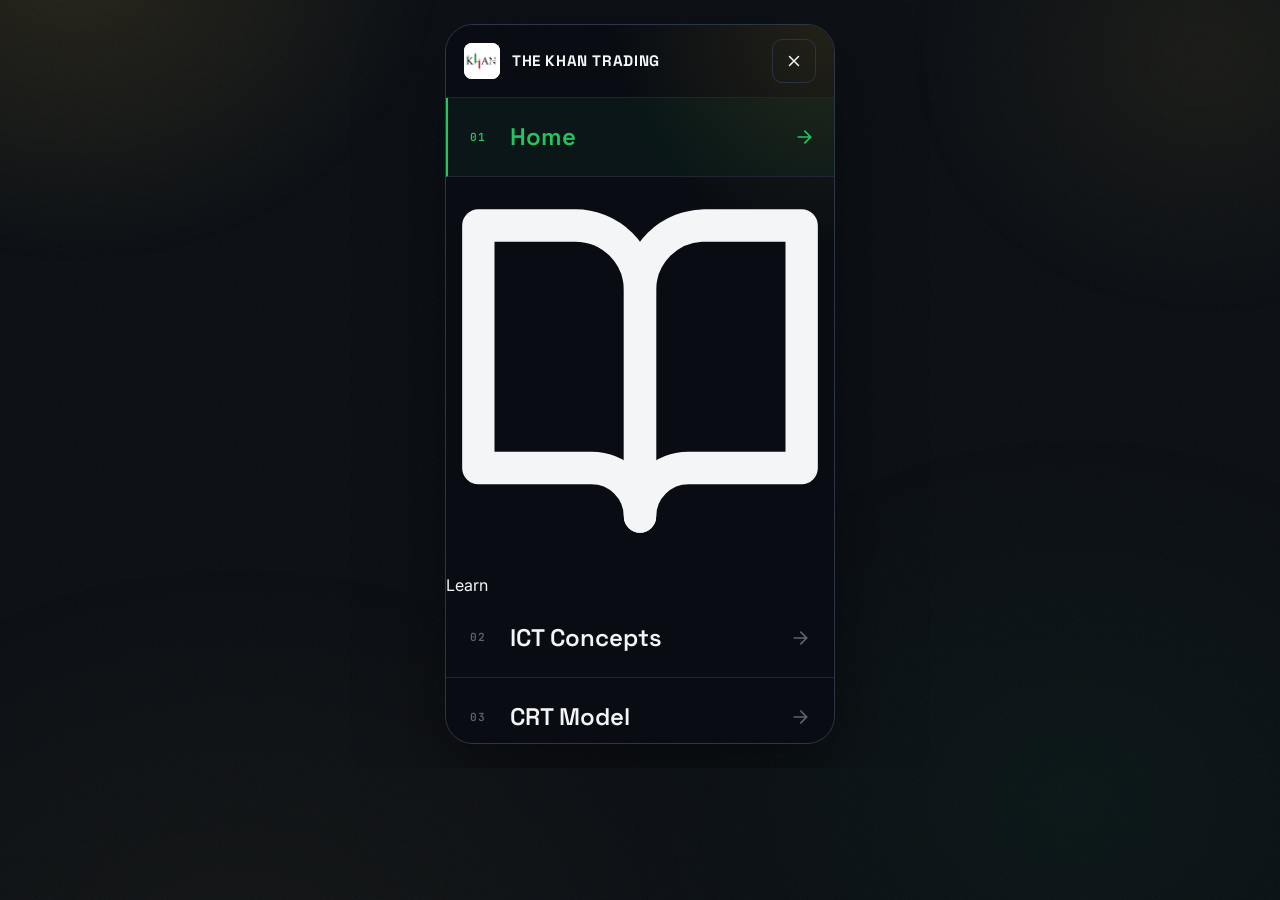
==== _preview-menu.html @ cb3879ce "Site-wide updates: HTML, CSS, JS, assets & new images - Refactored index, about, contact, crt, ict, " ====
<!doctype html>
<html lang="en" data-theme="dark">
<head>
<meta charset="utf-8" />
<meta name="viewport" content="width=device-width, initial-scale=1" />
<title>Menu preview</title>
<link href="https://fonts.googleapis.com/css2?family=Inter:wght@400;500;600&family=JetBrains+Mono:wght@400;500&family=Space+Grotesk:wght@500;600;700&display=swap" rel="stylesheet" />
<link rel="stylesheet" href="css/styles.css" />
<style>
  body { margin:0; }
  /* Force the menu visible without JS for preview, constrained to phone width */
  .preview-frame {
    width: 390px; height: 720px; margin: 24px auto; position: relative;
    border: 1px solid var(--line-strong); border-radius: 28px; overflow: hidden;
    box-shadow: 0 30px 80px rgba(0,0,0,.5);
  }
  .preview-frame .mobile-menu {
    position: absolute; opacity: 1 !important; visibility: visible !important; pointer-events: auto !important;
  }
</style>
</head>
<body>
<div class="preview-frame">
  <div class="mobile-menu open" id="mobile-menu" role="dialog" aria-modal="true">
    <div class="mobile-menu-head">
      <a class="brand" href="#" aria-label="The Khan Trading home">
        <span class="brand-mark"><img src="assets/img/logo.jpg" alt="logo" /></span>
        <span>The Khan Trading</span>
      </a>
      <button class="mobile-menu-close" aria-label="Close menu">
        <svg viewBox="0 0 24 24" fill="none" stroke="currentColor" stroke-width="2" stroke-linecap="round"><path d="M6 6l12 12M18 6l-12 12" /></svg>
      </button>
    </div>
    <nav class="mobile-menu-nav">
      <a href="#" class="active">
        <span class="nav-num">01</span>
        <span class="nav-label">Home</span>
        <svg class="nav-arrow" viewBox="0 0 24 24" fill="none" stroke="currentColor" stroke-width="2" stroke-linecap="round"><path d="M5 12h14M13 5l7 7-7 7" /></svg>
      </a>
      <div class="mobile-learn-section">
        <div class="mobile-learn-label">
          <svg viewBox="0 0 24 24" fill="none" stroke="currentColor" stroke-width="2" stroke-linecap="round" stroke-linejoin="round"><path d="M2 3h6a4 4 0 0 1 4 4v14a3 3 0 0 0-3-3H2z"/><path d="M22 3h-6a4 4 0 0 0-4 4v14a3 3 0 0 1 3-3h7z"/></svg>
          <span>Learn</span>
        </div>
        <a href="#" class="mobile-learn-card">
          <span class="mlc-num">02</span>
          <span class="mlc-icon"><svg viewBox="0 0 24 24" fill="none" stroke="currentColor" stroke-width="2" stroke-linecap="round" stroke-linejoin="round"><polyline points="22 12 18 12 15 21 9 3 6 12 2 12"/></svg></span>
          <span class="mlc-text"><span class="mlc-title">ICT Concepts</span><span class="mlc-sub">Inner Circle Trader</span></span>
          <svg class="nav-arrow" viewBox="0 0 24 24" fill="none" stroke="currentColor" stroke-width="2" stroke-linecap="round"><path d="M5 12h14M13 5l7 7-7 7"/></svg>
        </a>
        <a href="#" class="mobile-learn-card">
          <span class="mlc-num">03</span>
          <span class="mlc-icon"><svg viewBox="0 0 24 24" fill="none" stroke="currentColor" stroke-width="2" stroke-linecap="round" stroke-linejoin="round"><rect x="3" y="3" width="18" height="18" rx="2"/><path d="M3 9h18M3 15h18M9 3v18"/></svg></span>
          <span class="mlc-text"><span class="mlc-title">CRT Model</span><span class="mlc-sub">Consequent Range Theory</span></span>
          <svg class="nav-arrow" viewBox="0 0 24 24" fill="none" stroke="currentColor" stroke-width="2" stroke-linecap="round"><path d="M5 12h14M13 5l7 7-7 7"/></svg>
        </a>
      </div>
      <a href="#"><span class="nav-num">04</span><span class="nav-label">About</span><svg class="nav-arrow" viewBox="0 0 24 24" fill="none" stroke="currentColor" stroke-width="2" stroke-linecap="round"><path d="M5 12h14M13 5l7 7-7 7" /></svg></a>
      <a href="#"><span class="nav-num">05</span><span class="nav-label">Pricing</span><svg class="nav-arrow" viewBox="0 0 24 24" fill="none" stroke="currentColor" stroke-width="2" stroke-linecap="round"><path d="M5 12h14M13 5l7 7-7 7" /></svg></a>
      <a href="#"><span class="nav-num">06</span><span class="nav-label">Contact</span><svg class="nav-arrow" viewBox="0 0 24 24" fill="none" stroke="currentColor" stroke-width="2" stroke-linecap="round"><path d="M5 12h14M13 5l7 7-7 7" /></svg></a>
    </nav>
  </div>
</div>
</body>
</html>
---- css/styles.css ----
/* ============================================================
   The Khan Trading — design tokens + components
   ============================================================ */

:root {
  --bg-base: #0A0E14;
  --bg-elev: #11161F;
  --bg-elev-2: #161D29;
  --ink: #F4F5F7;
  --ink-mute: #8A93A6;
  --ink-dim: #5B6473;
  --bull: #22C55E;
  --bull-soft: rgba(34, 197, 94, 0.12);
  --bear: #EF4444;
  --bear-soft: rgba(239, 68, 68, 0.12);
  --gold: #D4AF37;
  --gold-soft: rgba(212, 175, 55, 0.12);
  --line: #1E2632;
  --line-strong: #2A3445;

  /* RGB triplet for translucent chrome (nav, overlays, badges) so it flips with theme */
  --scrim: 10, 14, 20;

  --font-display: 'Space Grotesk', system-ui, -apple-system, sans-serif;
  --font-body: 'Inter', system-ui, -apple-system, sans-serif;
  --font-mono: 'JetBrains Mono', 'Courier New', monospace;

  --container: 1440px;
  --radius: 14px;
  --radius-lg: 22px;

  --ease-out: cubic-bezier(0.16, 1, 0.3, 1);
}

@media (min-width: 1920px) {
  :root {
    --container: 1600px;
  }
}

@media (min-width: 2560px) {
  :root {
    --container: 1800px;
  }
}

@media (min-width: 3840px) {
  :root {
    --container: 2400px;
  }
}

/* ---- Light theme ----
   JS resolves the user's preference (dark / light / system) to a concrete
   value and sets data-theme on <html>. Only the color tokens change; layout,
   accent hues (gold/bull/bear) and motion stay identical. */
:root[data-theme="light"] {
  --bg-base: #F6F7F9;
  --bg-elev: #FFFFFF;
  --bg-elev-2: #EEF1F5;
  --ink: #161B22;
  --ink-mute: #56606E;
  --ink-dim: #8B95A4;
  --bull-soft: rgba(34, 197, 94, 0.14);
  --bear-soft: rgba(239, 68, 68, 0.14);
  --gold-soft: rgba(212, 175, 55, 0.16);
  --line: #E3E7ED;
  --line-strong: #CFD5DE;
  --scrim: 255, 255, 255;
}

/* Mesh + film-grain backdrop is tuned for dark — calm it down on light. */
:root[data-theme="light"] body::before {
  opacity: 0.6;
}

:root[data-theme="light"] body::after {
  opacity: 0.025;
}

* {
  box-sizing: border-box;
}

html {
  scroll-behavior: smooth;
  overflow-x: hidden;
  /* Prevent accidental pull-to-refresh on mobile (UX: overscroll) */
  overscroll-behavior-y: none;
}

/* Remove 300ms tap delay on all interactive elements (UX: tap-delay) */
a,
button,
[role="button"],
[role="radio"],
label,
select,
input,
textarea {
  touch-action: manipulation;
}

body {
  margin: 0;
  background: var(--bg-base);
  color: var(--ink);
  font-family: var(--font-body);
  font-size: 16px;
  line-height: 1.6;
  -webkit-font-smoothing: antialiased;
  -moz-osx-font-smoothing: grayscale;
  overflow-x: hidden;
}

/* Ambient mesh-gradient backdrop — deep charcoal + slow-drifting gold glow.
   Fixed + pointer-events:none so it never intercepts input; sits behind
   main/header/footer (z-index:1). Animated via transform only (GPU-cheap). */
body::before {
  content: '';
  position: fixed;
  inset: -15%;
  pointer-events: none;
  z-index: 0;
  background:
    radial-gradient(36% 42% at 16% 8%, rgba(212, 175, 55, 0.14), transparent 62%),
    radial-gradient(30% 38% at 84% 16%, rgba(212, 175, 55, 0.08), transparent 60%),
    radial-gradient(44% 52% at 76% 80%, rgba(34, 197, 94, 0.045), transparent 62%),
    radial-gradient(50% 58% at 26% 96%, rgba(212, 175, 55, 0.05), transparent 64%);
  will-change: transform;
  animation: meshDrift 34s ease-in-out infinite alternate;
}

/* Fine film-grain — adds tooth and kills gradient banding. Static, cheap. */
body::after {
  content: '';
  position: fixed;
  inset: 0;
  pointer-events: none;
  z-index: 0;
  opacity: 0.045;
  background-image: url("data:image/svg+xml,%3Csvg xmlns='http://www.w3.org/2000/svg' width='160' height='160'%3E%3Cfilter id='n'%3E%3CfeTurbulence type='fractalNoise' baseFrequency='0.8' numOctaves='2' stitchTiles='stitch'/%3E%3C/filter%3E%3Crect width='100%25' height='100%25' filter='url(%23n)'/%3E%3C/svg%3E");
}

@keyframes meshDrift {
  0% {
    transform: translate3d(0, 0, 0) scale(1);
  }

  50% {
    transform: translate3d(2%, -2.4%, 0) scale(1.07);
  }

  100% {
    transform: translate3d(-2.4%, 1.8%, 0) scale(1.03);
  }
}

main,
header,
footer {
  position: relative;
  z-index: 1;
}

/* Typography */
h1,
h2,
h3,
h4 {
  font-family: var(--font-display);
  font-weight: 700;
  line-height: 1.08;
  letter-spacing: -0.02em;
  color: var(--ink);
  margin: 0;
  text-wrap: balance;
}

h1 {
  font-size: clamp(2.6rem, 6vw, 5.2rem);
}

h2 {
  font-size: clamp(2.1rem, 4.5vw, 3.6rem);
  letter-spacing: -0.015em;
}

h3 {
  font-size: clamp(1.3rem, 2.5vw, 1.8rem);
}

h4 {
  font-size: clamp(1.05rem, 1.5vw, 1.25rem);
}

p {
  margin: 0 0 1rem;
  color: var(--ink-mute);
}

p.lead {
  font-size: 1.2rem;
  color: var(--ink);
}

a {
  color: inherit;
  text-decoration: none;
}

/* Keyboard focus ring — visible for keyboard users, suppressed for mouse/touch */
:focus-visible {
  outline: 2px solid var(--gold);
  outline-offset: 3px;
  border-radius: 6px;
}

/* Branded text selection */
::selection {
  background: rgba(212, 175, 55, 0.30);
  color: #fff;
}

/* Scrollbar — uses tokens so it flips with theme (UX: dark-mode-pairing) */
::-webkit-scrollbar {
  width: 11px;
  height: 11px;
}

::-webkit-scrollbar-track {
  background: var(--bg-base);
}

::-webkit-scrollbar-thumb {
  background: var(--line-strong);
  border-radius: 999px;
  border: 3px solid var(--bg-base);
}

::-webkit-scrollbar-thumb:hover {
  background: var(--gold);
}

/* scrollbar-color for Firefox */
* {
  scrollbar-color: var(--line-strong) var(--bg-base);
  scrollbar-width: thin;
}

.mono {
  font-family: var(--font-mono);
  letter-spacing: 0.02em;
  font-variant-numeric: tabular-nums;
}

/* Inline "secret" key glyph — replaces the old 🔑 emoji */
.ico-key {
  width: 1em;
  height: 1em;
  color: var(--gold);
  vertical-align: -0.14em;
  margin-left: 6px;
  filter: drop-shadow(0 0 6px rgba(212, 175, 55, 0.45));
}

/* Layout */
.container {
  max-width: var(--container);
  margin: 0 auto;
  padding: 0 24px;
}

section {
  padding: clamp(56px, 6vw, 96px) 0;
  position: relative;
}

.eyebrow {
  font-family: var(--font-body);
  font-size: 0.85rem;
  font-weight: 500;
  color: var(--gold);
  background: var(--gold-soft);
  display: inline-flex;
  align-items: center;
  padding: 6px 14px;
  border-radius: 999px;
  border: 1px solid rgba(212, 175, 55, 0.2);
}

/* ============================================================
   Telegram CTA pair — used everywhere
   ============================================================ */
.tg-cta-pair {
  display: flex;
  gap: 14px;
  flex-wrap: wrap;
}

.tg-cta-pair.compact {
  gap: 10px;
}

.btn-tg {
  display: inline-flex;
  align-items: center;
  gap: 10px;
  padding: 16px 26px;
  border-radius: 999px;
  font-family: var(--font-display);
  font-weight: 600;
  font-size: 1rem;
  letter-spacing: -0.01em;
  white-space: nowrap;
  cursor: pointer;
  border: 1.5px solid transparent;
  transition: transform 0.4s var(--ease-out), box-shadow 0.4s var(--ease-out),
    background 0.3s, border-color 0.3s, color 0.3s;
  position: relative;
  overflow: hidden;
  text-decoration: none;
  z-index: 1;
}

.btn-tg::after {
  content: '';
  position: absolute;
  top: 0;
  left: -100%;
  width: 50%;
  height: 100%;
  background: linear-gradient(to right, rgba(255,255,255,0) 0%, rgba(255,255,255,0.25) 50%, rgba(255,255,255,0) 100%);
  transform: skewX(-25deg);
  z-index: -1;
}

.btn-tg:hover::after {
  animation: glare 0.75s ease-in-out;
}

@keyframes glare {
  100% { left: 200%; }
}

.btn-tg svg {
  width: 18px;
  height: 18px;
  flex-shrink: 0;
}

.btn-tg-free {
  background: var(--bull);
  color: #07120B;
  box-shadow: 0 12px 30px -10px rgba(34, 197, 94, 0.55);
}

.btn-tg-free:hover {
  transform: translateY(-2px);
  box-shadow: 0 18px 40px -10px rgba(34, 197, 94, 0.8);
}

.btn-tg-premium {
  background: transparent;
  color: var(--gold);
  border-color: var(--gold);
}

.btn-tg-premium:hover {
  background: var(--gold);
  color: #1B1503;
  transform: translateY(-2px);
  box-shadow: 0 18px 40px -10px rgba(212, 175, 55, 0.7);
}
/* Tactile press — physical "push" feedback on tap/click */
.btn-tg:active {
  transform: translateY(0) scale(0.97);
  transition-duration: 0.08s;
}

.tg-cta-pair.compact .btn-tg {
  padding: 10px 18px;
  font-size: 0.88rem;
}

.tg-cta-pair.compact .btn-tg svg {
  width: 14px;
  height: 14px;
}

/* Generic secondary link */
/* ============================================================
   Nav
   ============================================================ */
.nav {
  position: fixed;
  top: 0;
  left: 0;
  right: 0;
  z-index: 100;
  padding: 18px 24px;
  transition: background 0.4s, backdrop-filter 0.4s, border-color 0.4s;
  border-bottom: 1px solid transparent;
}

.nav.scrolled {
  background: rgba(var(--scrim), 0.78);
  -webkit-backdrop-filter: saturate(180%) blur(18px);
  backdrop-filter: saturate(180%) blur(18px);
  border-bottom-color: var(--line);
}

.nav-inner {
  max-width: var(--container);
  margin: 0 auto;
  display: flex;
  align-items: center;
  justify-content: space-between;
  gap: 24px;
}

.brand {
  display: inline-flex;
  align-items: center;
  gap: 12px;
  font-family: var(--font-display);
  font-weight: 700;
  letter-spacing: 0.04em;
  font-size: 0.95rem;
  text-transform: uppercase;
}

.brand-mark {
  width: 36px;
  height: 36px;
  border-radius: 8px;
  background: #fff;
  display: grid;
  place-items: center;
  overflow: hidden;
}

.brand-mark img {
  width: 100%;
  height: 100%;
  object-fit: contain;
}

.nav-links {
  display: flex;
  gap: 30px;
  align-items: center;
}

.nav-links a {
  font-size: 0.92rem;
  color: var(--ink-mute);
  transition: color 0.2s;
  position: relative;
}

.nav-links a:hover {
  color: var(--ink);
}

.nav-links a.active {
  color: var(--bull);
}

.nav-dropdown-group {
  position: relative;
  display: flex;
  align-items: center;
  cursor: pointer;
}

.nav-dropdown-group > span {
  font-size: 0.92rem;
  color: var(--ink-mute);
  transition: color 0.2s;
  display: flex;
  align-items: center;
  gap: 4px;
}

.nav-dropdown-group:hover > span {
  color: var(--ink);
}

.nav-dropdown-menu {
  position: absolute;
  top: calc(100% + 12px);
  left: 0;
  min-width: 180px;
  background: var(--bg-elev);
  border: 1px solid var(--line);
  border-radius: var(--radius);
  padding: 8px 0;
  opacity: 0;
  visibility: hidden;
  transform: translateY(8px);
  transition: all 0.2s var(--ease-out);
  box-shadow: 0 10px 30px rgba(0,0,0,0.4);
  display: flex;
  flex-direction: column;
}

.nav-dropdown-group:hover .nav-dropdown-menu,
.nav-dropdown-group:focus-within .nav-dropdown-menu {
  opacity: 1;
  visibility: visible;
  transform: translateY(0);
}

.nav-dropdown-menu a {
  padding: 10px 24px;
  white-space: nowrap;
}

.nav-dropdown-menu a:hover {
  background: var(--bg-elev-2);
}

.nav-mobile-toggle {
  display: none;
  background: transparent;
  border: 1px solid var(--line-strong);
  width: 44px;
  height: 44px;
  border-radius: 10px;
  color: var(--ink);
  cursor: pointer;
  align-items: center;
  justify-content: center;
}

.nav-mobile-toggle svg {
  width: 22px;
  height: 22px;
}

/* ============================================================
   Theme switcher — Apple-style segmented pill (Light / System / Dark)
   Built by js/main.js in place of the .theme-toggle mount points.
   Compact, icon-only: spring-sliding thumb + morphing sun/auto/moon icons.
   ============================================================ */
.theme-switch {
  --accent: var(--bull);
  --sw-track: rgba(255, 255, 255, 0.05);
  --sw-border: rgba(255, 255, 255, 0.11);
  --sw-thumb: rgba(255, 255, 255, 0.10);
  --sw-thumb-line: rgba(255, 255, 255, 0.16);
  --sw-idle: #7c8694;
  position: relative;
  display: inline-flex;
  align-items: stretch;
  padding: 3px;
  border-radius: 36px;
  background: var(--sw-track);
  border: 1px solid var(--sw-border);
  -webkit-backdrop-filter: blur(6px);
  backdrop-filter: blur(6px);
}

/* On light pages the glass inverts to a soft white pill with a crisp thumb */
:root[data-theme="light"] .theme-switch {
  --sw-track: rgba(10, 14, 20, 0.04);
  --sw-border: rgba(10, 14, 20, 0.10);
  --sw-thumb: #ffffff;
  --sw-thumb-line: rgba(10, 14, 20, 0.08);
  --sw-idle: #6b7480;
}

.theme-switch-thumb {
  position: absolute;
  top: 3px;
  left: 3px;
  width: 40px;
  height: 30px;
  border-radius: 30px;
  background: var(--sw-thumb);
  border: 1px solid var(--sw-thumb-line);
  box-shadow: 0 1px 1px rgba(0, 0, 0, 0.25), 0 3px 10px rgba(0, 0, 0, 0.25);
  z-index: 1;
  will-change: transform;
}

/* Transition enabled only after first paint so the thumb doesn't slide in on load */
.theme-switch.sw-ready .theme-switch-thumb {
  transition: transform 520ms cubic-bezier(0.34, 1.5, 0.5, 1);
}

/* Skip-to-content for keyboard/screen-reader users (UX: skip-links) */
.skip-to-main {
  position: fixed;
  top: -100%;
  left: 16px;
  z-index: 9999;
  background: var(--bull);
  color: #07120B;
  font-weight: 700;
  font-size: 0.9rem;
  padding: 10px 18px;
  border-radius: var(--radius);
  text-decoration: none;
  transition: top 0.15s;
}

.skip-to-main:focus {
  top: 16px;
}

.theme-switch .sw-seg {
  position: relative;
  z-index: 2;
  width: 40px;
  height: 30px;
  display: inline-flex;
  align-items: center;
  justify-content: center;
  background: none;
  border: none;
  cursor: pointer;
  padding: 0;
  color: var(--sw-idle);
  transition: color 0.35s ease;
  -webkit-tap-highlight-color: transparent;
}

.theme-switch .sw-seg.active {
  color: var(--accent);
}

.theme-switch .sw-seg:focus-visible {
  outline: 2px solid var(--accent);
  outline-offset: 2px;
  border-radius: 30px;
}

.theme-switch .sw-ico {
  transition: transform 0.5s cubic-bezier(0.34, 1.5, 0.5, 1);
}

.theme-switch .sw-seg.active .sw-ico {
  transform: scale(1.05);
}

/* Icon morphs on activation */
.sw-ico .sun-rays,
.sw-ico .sys-fill,
.sw-ico .moon-core {
  transform-origin: 12px 12px;
}

.sw-ico .sun-rays {
  transition: transform 0.6s cubic-bezier(0.34, 1.3, 0.5, 1);
}

.sw-seg.active .sun-rays {
  transform: rotate(45deg);
}

.sw-ico .moon-core {
  transition: transform 0.55s cubic-bezier(0.34, 1.3, 0.5, 1);
}

.sw-seg.active .moon-core {
  transform: rotate(-16deg);
}

.sw-ico .sys-fill {
  transition: transform 0.55s cubic-bezier(0.34, 1.3, 0.5, 1);
}

.sw-seg.active .sys-fill {
  transform: rotate(180deg);
}

/* Desktop switcher sits in the top-right corner of the bar */
.theme-switch.nav-theme {
  order: 5;
  margin-left: 6px;
}

@media (max-width: 1080px) {
  .theme-switch.nav-theme {
    display: none;
  }
}

/* ---- Ink-sweep: new theme reveals in a circle radiating from the control ---- */
::view-transition-old(root) {
  animation: none;
  z-index: 0;
}

::view-transition-new(root) {
  animation: none;
  z-index: 1;
}

/* Fallback color crossfade for browsers without View Transitions (class added
   briefly by JS). Short-lived so it never fights other motion. */
:root.theme-anim,
:root.theme-anim * {
  transition: background-color 0.45s var(--ease-out),
    border-color 0.45s var(--ease-out),
    color 0.45s var(--ease-out),
    fill 0.45s var(--ease-out),
    stroke 0.45s var(--ease-out) !important;
}

@media (prefers-reduced-motion: reduce) {

  .theme-switch.sw-ready .theme-switch-thumb,
  .theme-switch .sw-ico,
  .sw-ico .sun-rays,
  .sw-ico .moon-core,
  .sw-ico .sys-fill {
    transition: none !important;
  }

  :root.theme-anim,
  :root.theme-anim * {
    transition: none !important;
  }
}

/* Labeled appearance row inside the mobile menu footer */
.mobile-theme {
  display: flex;
  align-items: center;
  justify-content: space-between;
  margin-bottom: 18px;
  font-family: var(--font-mono);
  font-size: 0.78rem;
  letter-spacing: 0.16em;
  text-transform: uppercase;
  color: var(--ink-mute);
}

/* Keep the nav legible over the dark hero photo when light theme is active
   and the bar is still transparent (not yet scrolled). */
:root[data-theme="light"] .nav.over-hero:not(.scrolled) .brand,
:root[data-theme="light"] .nav.over-hero:not(.scrolled) .nav-links a,
:root[data-theme="light"] .nav.over-hero:not(.scrolled) .login-link,
:root[data-theme="light"] .nav.over-hero:not(.scrolled) .nav-mobile-toggle {
  color: #EDEFF2;
}

:root[data-theme="light"] .nav.over-hero:not(.scrolled) .nav-links a.active {
  color: var(--bull);
}

:root[data-theme="light"] .nav.over-hero:not(.scrolled) .nav-mobile-toggle {
  border-color: rgba(255, 255, 255, 0.25);
}

@media (max-width: 1080px) {
  .nav-links {
    display: none;
  }

  .nav .tg-cta-pair {
    display: none;
  }

  .nav-mobile-toggle {
    display: inline-flex;
  }
}

/* Overlay uses opacity/visibility so CSS animations can run on open */
.mobile-menu {
  position: fixed;
  inset: 0;
  z-index: 200;
  background: rgba(var(--scrim), 0.97);
  backdrop-filter: blur(24px);
  -webkit-backdrop-filter: blur(24px);
  display: flex;
  flex-direction: column;
  opacity: 0;
  visibility: hidden;
  pointer-events: none;
  transition: opacity 0.38s var(--ease-out), visibility 0.38s;
}

.mobile-menu.open {
  opacity: 1;
  visibility: visible;
  pointer-events: auto;
}

/* Subtle gold glow in top-right, matching the site's ambient backdrop */
.mobile-menu::before {
  content: '';
  position: absolute;
  top: 0;
  right: 0;
  width: 240px;
  height: 240px;
  pointer-events: none;
  z-index: 0;
  background: radial-gradient(circle at 100% 0%,
      rgba(212, 175, 55, 0.13) 0%, transparent 65%);
}

.mobile-menu-head,
.mobile-menu-nav,
.mobile-menu-footer {
  position: relative;
  z-index: 1;
}

/* ---- Staggered entrance animation ---- */
@keyframes menuItemIn {
  from {
    opacity: 0;
    transform: translateX(-18px);
  }

  to {
    opacity: 1;
    transform: translateX(0);
  }
}

.mobile-menu.open .mobile-menu-head {
  animation: menuItemIn 0.32s var(--ease-out) 0.04s both;
}

.mobile-menu.open .mobile-menu-nav a:nth-child(1) {
  animation: menuItemIn 0.38s var(--ease-out) 0.10s both;
}

.mobile-menu.open .mobile-menu-nav a:nth-child(2) {
  animation: menuItemIn 0.38s var(--ease-out) 0.17s both;
}

.mobile-menu.open .mobile-menu-nav a:nth-child(3) {
  animation: menuItemIn 0.38s var(--ease-out) 0.24s both;
}

.mobile-menu.open .mobile-menu-footer {
  animation: menuItemIn 0.38s var(--ease-out) 0.30s both;
}

/* Header row: brand + close button */
.mobile-menu-head {
  display: flex;
  align-items: center;
  justify-content: space-between;
  padding: 14px 18px;
  border-bottom: 1px solid var(--line);
  flex-shrink: 0;
}

/* Nav links fill remaining space */
.mobile-menu-nav {
  flex: 1;
  display: flex;
  flex-direction: column;
  overflow-y: auto;
  counter-reset: nav-counter;
}

.mobile-menu-nav a {
  display: grid;
  grid-template-columns: 28px 1fr auto;
  gap: 0 12px;
  align-items: center;
  font-family: var(--font-display);
  font-size: 1.5rem;
  font-weight: 600;
  padding: 20px 24px;
  border-bottom: 1px solid var(--line);
  color: var(--ink);
  transition: color 0.25s, padding-left 0.35s var(--ease-out), background 0.25s;
}

.nav-num {
  font-family: var(--font-mono);
  font-size: 0.7rem;
  letter-spacing: 0.12em;
  color: var(--ink-dim);
  transition: color 0.25s;
  line-height: 1;
}

.mobile-menu-nav a .nav-arrow {
  width: 20px;
  height: 20px;
  color: var(--ink-dim);
  flex-shrink: 0;
  transition: color 0.25s, transform 0.35s var(--ease-out);
}

/* Active: left hairline + green tint */
.mobile-menu-nav a.active {
  color: var(--bull);
  background: rgba(34, 197, 94, 0.05);
  border-left: 2px solid var(--bull);
  padding-left: 22px;
}

.mobile-menu-nav a.active .nav-num {
  color: var(--bull);
}

.mobile-menu-nav a.active .nav-arrow {
  color: var(--bull);
  transform: translateX(4px);
}

/* Hover: slide right (only on non-active) */
.mobile-menu-nav a:not(.active):hover {
  color: var(--bull);
  padding-left: 30px;
  background: rgba(34, 197, 94, 0.04);
}

.mobile-menu-nav a:not(.active):hover .nav-num {
  color: var(--bull);
}

.mobile-menu-nav a:not(.active):hover .nav-arrow {
  color: var(--bull);
  transform: translateX(4px);
}

/* Footer: tagline + CTA buttons */
.mobile-menu-footer {
  padding: 22px 20px calc(22px + env(safe-area-inset-bottom));
  border-top: 1px solid var(--line);
  background: var(--bg-elev);
  flex-shrink: 0;
}

/* Matches the site-wide .eyebrow pill (hero, section headers) for consistency */
.mobile-menu-tagline {
  font-family: var(--font-body);
  font-size: 0.85rem;
  font-weight: 500;
  color: var(--gold);
  background: var(--gold-soft);
  display: inline-flex;
  align-items: center;
  padding: 6px 14px;
  border-radius: 999px;
  border: 1px solid rgba(212, 175, 55, 0.2);
  margin-bottom: 16px;
}

.mobile-menu .tg-cta-pair {
  flex-direction: column;
  gap: 10px;
}

.mobile-menu .btn-tg {
  width: 100%;
  justify-content: center;
}

.mobile-menu-close {
  background: transparent;
  border: 1px solid var(--line-strong);
  width: 44px;
  height: 44px;
  border-radius: 10px;
  color: var(--ink);
  cursor: pointer;
  display: grid;
  place-items: center;
  flex-shrink: 0;
  transition: border-color 0.2s, color 0.2s;
}

.mobile-menu-close:hover {
  border-color: var(--bear);
  color: var(--bear);
}

.mobile-menu-close svg {
  width: 18px;
  height: 18px;
}

/* ============================================================
   Mobile Learn Section — same numbered rows as the rest of nav
   ============================================================ */
.mobile-learn-section {
  display: flex;
  flex-direction: column;
}

/* Collapsible "Learn" group — tappable header styled like the nav rows */
.mobile-learn-toggle {
  display: grid;
  grid-template-columns: 28px 1fr auto;
  gap: 0 12px;
  align-items: center;
  width: 100%;
  padding: 20px 24px;
  border: 0;
  border-bottom: 1px solid var(--line);
  background: transparent;
  cursor: pointer;
  text-align: left;
  font-family: var(--font-display);
  font-size: 1.5rem;
  font-weight: 600;
  color: var(--ink);
  transition: color 0.25s, background 0.25s;
}

.mobile-learn-toggle:hover,
.mobile-learn-toggle:focus-visible {
  background: rgba(34, 197, 94, 0.04);
  color: var(--bull);
}

.mlt-book {
  width: 18px;
  height: 18px;
  flex-shrink: 0;
  color: var(--ink-dim);
  transition: color 0.25s;
}

.mlt-label {
  min-width: 0;
}

.mlt-chevron {
  width: 20px;
  height: 20px;
  flex-shrink: 0;
  color: var(--ink-dim);
  transition: transform 0.35s var(--ease-out), color 0.25s;
}

.mobile-learn-toggle:hover .mlt-book,
.mobile-learn-toggle:hover .mlt-chevron,
.mobile-learn-toggle:focus-visible .mlt-book,
.mobile-learn-toggle:focus-visible .mlt-chevron {
  color: var(--bull);
}

/* Collapsible panel holding the two sub-pages */
.mobile-learn-panel {
  overflow: hidden;
  max-height: 0;
  transition: max-height 0.4s var(--ease-out);
}

.mobile-learn-section.open .mobile-learn-panel {
  max-height: 260px;
}

.mobile-learn-section.open .mlt-chevron {
  transform: rotate(180deg);
}

@media (prefers-reduced-motion: reduce) {
  .mobile-learn-panel,
  .mlt-chevron { transition: none; }
}

/* Render learn items identically to the standard nav rows */
.mobile-learn-card {
  display: grid !important;
  grid-template-columns: 28px 1fr auto !important;
  gap: 0 12px !important;
  align-items: center !important;
  margin: 0 !important;
  padding: 20px 24px !important;
  border: 0 !important;
  border-bottom: 1px solid var(--line) !important;
  border-radius: 0 !important;
  background: transparent !important;
  box-shadow: none !important;
  font-family: var(--font-display);
  font-weight: 600;
  transition: color 0.25s, padding-left 0.35s var(--ease-out), background 0.25s !important;
}

.mobile-learn-card::before {
  display: none !important;
}

/* Hide icon tile + subtitle so the row matches the others exactly */
.mlc-icon,
.mlc-sub {
  display: none !important;
}

.mlc-num {
  display: block;
  font-family: var(--font-mono);
  font-size: 0.7rem;
  letter-spacing: 0.12em;
  color: var(--ink-dim);
  line-height: 1;
}

.mlc-text {
  display: block !important;
  min-width: 0;
}

.mlc-title {
  font-family: var(--font-display);
  font-size: 1.5rem;
  font-weight: 600;
  color: var(--ink);
  line-height: 1.1;
  transition: color 0.25s;
}

.mobile-learn-card .nav-arrow {
  width: 20px !important;
  height: 20px !important;
  color: var(--ink-dim) !important;
  flex-shrink: 0;
  transition: color 0.25s, transform 0.35s var(--ease-out) !important;
}

/* Hover: slide right + green, matching the other rows */
.mobile-learn-card:hover,
.mobile-learn-card:focus-visible {
  padding-left: 30px !important;
  background: rgba(34, 197, 94, 0.04) !important;
  transform: none !important;
}

.mobile-learn-card:hover .mlc-title,
.mobile-learn-card:focus-visible .mlc-title,
.mobile-learn-card:hover .mlc-num,
.mobile-learn-card:focus-visible .mlc-num {
  color: var(--bull);
}

.mobile-learn-card:hover .nav-arrow,
.mobile-learn-card:focus-visible .nav-arrow {
  color: var(--bull) !important;
  transform: translateX(4px) !important;
}

/* Entrance animation for learn section */
.mobile-menu.open .mobile-learn-section {
  animation: menuItemIn 0.38s var(--ease-out) 0.14s both;
}

/* ============================================================
   Mobile sticky bottom CTA bar
   ============================================================ */
.mobile-sticky {
  display: none;
  position: fixed;
  bottom: 0;
  left: 0;
  right: 0;
  z-index: 90;
  padding: 12px 14px calc(12px + env(safe-area-inset-bottom));
  background: rgba(var(--scrim), 0.92);
  -webkit-backdrop-filter: blur(16px);
  backdrop-filter: blur(16px);
  border-top: 1px solid var(--line);
  gap: 8px;
}

.mobile-sticky .btn-tg {
  flex: 1;
  justify-content: center;
  padding: 13px 12px;
  font-size: 0.85rem;
}

@media (max-width: 720px) {
  .mobile-sticky {
    display: flex;
  }

  body {
    padding-bottom: 76px;
  }
}

/* ============================================================
   Hero
   ============================================================ */
.hero {
  position: relative;
  min-height: 100vh;
  display: flex;
  align-items: center;
  padding: 140px 0 100px;
  overflow: hidden;
}

.hero-video {
  position: absolute;
  inset: 0;
  width: 100%;
  height: 100%;
  object-fit: cover;
  object-position: 78% center;
  z-index: 0;
  display: block;
  /* Sits on top of the static .hero-bg fallback (same z-index, later in DOM);
     the overlay (z1) darkens it for headline legibility. */
  filter: brightness(1.06) saturate(1.04);
}

/* Full-bleed 4K hero artwork. Sits behind the overlay (z1) and content (z3). */
.hero-bg {
  position: absolute;
  inset: 0;
  z-index: 0;
  pointer-events: none;
  display: block;
  background-image: url("../assets/img/hero-trading-bg-new.png");
  background-size: cover;
  background-position: 78% center;
  background-repeat: no-repeat;
  filter: brightness(1.18) saturate(1.02);
}

.hero-overlay {
  position: absolute;
  inset: 0;
  background:
    /* Solid dark column on the left for crisp headline text, opening up to
       let the world-map glow breathe on the right. */
    linear-gradient(90deg,
      rgba(10, 14, 20, 0.98) 0%,
      rgba(10, 14, 20, 0.96) 38%,
      rgba(10, 14, 20, 0.66) 52%,
      rgba(10, 14, 20, 0.16) 72%,
      rgba(10, 14, 20, 0.40) 100%),
    /* Vertical fade: ease the top, sink the bottom into the ticker. */
    linear-gradient(180deg,
      rgba(10, 14, 20, 0.18) 0%,
      rgba(10, 14, 20, 0.0) 30%,
      rgba(10, 14, 20, 0.82) 100%);
  z-index: 1;
}

/* The hero photo stays dark in every theme, so lock its text to light tokens
   regardless of the active theme (identical to defaults in dark mode). */
.hero {
  --ink: #F4F5F7;
  --ink-mute: #C3CAD6;
  --ink-dim: #97A0B0;
}

.hero-inner {
  position: relative;
  z-index: 2;
  display: grid;
  grid-template-columns: 1.05fr 0.95fr;
  align-items: center;
  gap: 64px;
}

@media (min-width: 1600px) {
  .hero-inner {
    grid-template-columns: 1fr 0.9fr;
  }
}

.hero-copy {
  min-width: 0;
}

.hero h1 {
  max-width: 14ch;
  margin-bottom: 24px;
}

.hero h1 span {
  display: inline-block;
}

.hero h1 .accent {
  color: var(--bull);
}

.hero h1 .accent-gold {
  color: var(--gold);
}

.hero .lead {
  max-width: 56ch;
  margin-bottom: 36px;
  color: var(--ink-mute);
}

.hero-meta {
  margin-top: 56px;
  display: flex;
  gap: 32px;
  flex-wrap: wrap;
  padding-top: 24px;
  border-top: 1px solid var(--line);
}

.hero-meta-item {
  font-family: var(--font-mono);
  font-size: 0.78rem;
  letter-spacing: 0.18em;
  text-transform: uppercase;
  color: var(--ink-dim);
  display: inline-flex;
  align-items: center;
  gap: 10px;
}

.hero-meta-item .dot {
  width: 6px;
  height: 6px;
  border-radius: 999px;
  background: var(--gold);
  box-shadow: 0 0 12px var(--gold);
}

/* Ticker strip */
.ticker {
  border-top: 1px solid var(--line);
  border-bottom: 1px solid var(--line);
  background: var(--bg-elev);
  overflow: hidden;
  position: relative;
  -webkit-mask-image: linear-gradient(to right, transparent, black 10%, black 90%, transparent);
  mask-image: linear-gradient(to right, transparent, black 10%, black 90%, transparent);
}

.ticker-track {
  display: flex;
  gap: 60px;
  padding: 18px 0;
  white-space: nowrap;
  animation: tickerScroll 18s linear infinite;
}

.ticker-item {
  font-family: var(--font-mono);
  font-size: 0.85rem;
  letter-spacing: 0.14em;
  text-transform: uppercase;
  color: var(--ink-mute);
  display: inline-flex;
  align-items: center;
  gap: 14px;
}

.ticker-item .sep {
  color: var(--gold);
}

.ticker-item .up {
  color: var(--bull);
  text-shadow: 0 0 8px rgba(34, 197, 94, 0.55);
}

.ticker-item .down {
  color: var(--bear);
  text-shadow: 0 0 8px rgba(239, 68, 68, 0.55);
}

.tkr-pulse {
  animation: tkrPulse 2.4s ease-in-out infinite;
}

@keyframes tkrPulse {

  0%,
  100% {
    opacity: 1;
  }

  50% {
    opacity: 0.55;
    text-shadow: 0 0 12px rgba(34, 197, 94, 0.85);
  }
}

.ticker:hover .ticker-track {
  animation-play-state: paused;
}

@keyframes tickerScroll {
  to {
    transform: translateX(-50%);
  }
}

/* ============================================================
   Cards / general blocks
   ============================================================ */
.card {
  background: var(--bg-elev);
  -webkit-backdrop-filter: blur(12px);
  backdrop-filter: blur(12px);
  border: 1px solid var(--line);
  border-radius: var(--radius);
  padding: 32px;
  transition: transform 0.5s var(--ease-out), border-color 0.4s, box-shadow 0.5s var(--ease-out), background 0.4s;
  position: relative;
}

/* Light transparency for glass effect */
:root[data-theme="dark"] .card { background: rgba(17, 22, 31, 0.65); }
:root[data-theme="light"] .card { background: rgba(255, 255, 255, 0.65); }

.card:hover {
  border-color: var(--gold);
  transform: translateY(-8px);
  box-shadow: 0 30px 60px -20px rgba(0, 0, 0, 0.6), 0 0 20px rgba(212, 175, 55, 0.15);
}

:root[data-theme="light"] .card:hover {
  box-shadow: 0 30px 60px -20px rgba(0, 0, 0, 0.1), 0 0 20px rgba(212, 175, 55, 0.15);
}

.card-icon {
  width: 48px;
  height: 48px;
  border-radius: 12px;
  background: var(--bull-soft);
  color: var(--bull);
  display: grid;
  place-items: center;
  margin-bottom: 20px;
}

.card-icon svg {
  width: 24px;
  height: 24px;
}

.card-icon.gold {
  background: var(--gold-soft);
  color: var(--gold);
}

.card-icon.bear {
  background: var(--bear-soft);
  color: var(--bear);
}

/* ============================================================
   Pillars — "Two pillars, one system" connected layout
   ============================================================ */
.pillars {
  display: grid;
  grid-template-columns: 1fr auto 1fr;
  gap: 0 28px;
  align-items: stretch;
  max-width: 1080px;
  margin: 0 auto;
}

.pillar {
  display: flex;
  flex-direction: column;
  position: relative;
  overflow: hidden;
}

.pillar-num {
  position: absolute;
  top: 8px;
  right: 22px;
  font-family: var(--font-display);
  font-weight: 700;
  font-size: 6rem;
  line-height: 1;
  color: var(--gold);
  opacity: 0.07;
  pointer-events: none;
  user-select: none;
}

.pillar-kicker {
  font-family: var(--font-mono);
  font-size: 0.72rem;
  letter-spacing: 0.16em;
  text-transform: uppercase;
  color: var(--bull);
  margin-bottom: 6px;
}

.pillar-kicker.gold {
  color: var(--gold);
}

.pillar h3 {
  margin-bottom: 10px;
}

.pillar-tags {
  display: flex;
  flex-wrap: wrap;
  gap: 8px;
  margin-top: 18px;
}

.pillar-cta {
  margin-top: auto;
  padding-top: 22px;
}

/* center connector that ties the two pillars into one system */
.pillar-bridge {
  display: flex;
  flex-direction: column;
  align-items: center;
  justify-content: center;
}

.pillar-bridge-line {
  flex: 1;
  width: 2px;
  background: linear-gradient(180deg, transparent, var(--gold), transparent);
  opacity: 0.5;
}

.pillar-bridge-node {
  flex-shrink: 0;
  width: 46px;
  height: 46px;
  margin: 10px 0;
  border-radius: 50%;
  display: grid;
  place-items: center;
  color: var(--gold);
  background: radial-gradient(120% 120% at 30% 25%,
      color-mix(in srgb, var(--gold) 26%, var(--bg-elev-2)) 0%,
      var(--bg-elev-2) 70%);
  border: 1px solid var(--gold);
  animation: bridgePulse 2.6s ease-in-out infinite;
}

.pillar-bridge-node svg {
  width: 20px;
  height: 20px;
}

@keyframes bridgePulse {
  0%, 100% { box-shadow: 0 0 18px -6px rgba(212, 175, 55, 0.5); }
  50% { box-shadow: 0 0 26px -2px rgba(212, 175, 55, 0.9); }
}

@media (prefers-reduced-motion: reduce) {
  .pillar-bridge-node { animation: none; }
}

/* stacked: bridge rotates to a horizontal / downward connector */
@media (max-width: 820px) {
  .pillars {
    grid-template-columns: 1fr;
    max-width: 460px;
  }

  .pillar-bridge {
    flex-direction: row;
    padding: 14px 0;
  }

  .pillar-bridge-line {
    flex: 1;
    width: auto;
    height: 2px;
    background: linear-gradient(90deg, transparent, var(--gold), transparent);
  }

  .pillar-bridge-node {
    margin: 0 12px;
  }

  .pillar-bridge-node svg {
    transform: rotate(90deg);
  }
}

.grid-3 {
  display: grid;
  grid-template-columns: repeat(3, 1fr);
  gap: 24px;
}

.grid-4 {
  display: grid;
  grid-template-columns: repeat(4, 1fr);
  gap: 22px;
}

.grid-2 {
  display: grid;
  grid-template-columns: 1fr 1fr;
  gap: 60px;
  align-items: start;
}

@media (max-width: 920px) {

  .grid-3,
  .grid-4 {
    grid-template-columns: 1fr 1fr;
  }

  .grid-2 {
    grid-template-columns: 1fr;
    gap: 40px;
  }
}

@media (max-width: 620px) {

  .grid-3,
  .grid-4 {
    grid-template-columns: 1fr;
  }
}

/* Section header */
.section-header {
  max-width: 720px;
  margin: 0 auto 64px;
  text-align: center;
}

.section-header .eyebrow {
  margin-bottom: 20px;
}

.section-header p {
  margin-top: 16px;
  font-size: 1.05rem;
}

.section-header.left {
  margin-left: 0;
  margin-right: 0;
  text-align: left;
  max-width: 760px;
}

/* ============================================================
   Curriculum timeline
   ============================================================ */
.timeline {
  position: relative;
  max-width: 980px;
  margin: 0 auto;
  padding-left: 0;
}

.timeline::before {
  content: '';
  position: absolute;
  top: 0;
  bottom: 0;
  left: 30px;
  width: 1px;
  background: linear-gradient(180deg, transparent, var(--line-strong) 10%, var(--line-strong) 90%, transparent);
}

@media (min-width: 800px) {
  .timeline::before {
    left: 50%;
  }
}

.module {
  position: relative;
  display: grid;
  grid-template-columns: 1fr;
  gap: 24px;
  padding: 16px 0 48px 70px;
}

@media (min-width: 800px) {
  .module {
    grid-template-columns: 1fr 1fr;
    gap: 80px;
    padding: 24px 0 64px;
  }

  .module:nth-child(even) {
    direction: rtl;
  }

  .module:nth-child(even)>* {
    direction: ltr;
  }
}

.module-node {
  position: absolute;
  left: 30px;
  top: 28px;
  width: 16px;
  height: 16px;
  border-radius: 999px;
  background: var(--bg-base);
  border: 2px solid var(--bull);
  transform: translate(-50%, 0);
  box-shadow: 0 0 0 6px rgba(34, 197, 94, 0.12);
  z-index: 2;
}

@media (min-width: 800px) {
  .module-node {
    left: 50%;
  }
}

.module.locked .module-node {
  border-color: var(--gold);
  box-shadow: 0 0 0 6px rgba(212, 175, 55, 0.18), 0 0 18px rgba(212, 175, 55, 0.5);
}

.module-card {
  background: var(--bg-elev);
  border: 1px solid var(--line);
  border-radius: var(--radius);
  padding: 28px;
  transition: transform 0.5s var(--ease-out), border-color 0.3s;
}

.module-card:hover {
  transform: translateY(-3px);
  border-color: var(--line-strong);
}

.module-card .module-num {
  font-family: var(--font-mono);
  font-size: 0.78rem;
  letter-spacing: 0.2em;
  color: var(--gold);
  text-transform: uppercase;
  margin-bottom: 10px;
  display: block;
}

.module-card h3 {
  margin-bottom: 12px;
}

.module-card p {
  font-size: 0.96rem;
  margin-bottom: 0;
}

.module-visual {
  border-radius: var(--radius);
  overflow: hidden;
  background: var(--bg-elev-2);
  border: 1px solid var(--line);
  aspect-ratio: 4 / 3;
  position: relative;
}

.module-visual img {
  width: 100%;
  height: 100%;
  object-fit: cover;
  transition: transform 0.8s var(--ease-out);
}

.module-visual:hover img {
  transform: scale(1.04);
}

.module-visual .placeholder {
  position: absolute;
  inset: 0;
  display: grid;
  place-items: center;
  color: var(--ink-dim);
  font-family: var(--font-mono);
  font-size: 0.78rem;
  letter-spacing: 0.18em;
  text-transform: uppercase;
  background:
    repeating-linear-gradient(45deg,
      transparent 0, transparent 12px,
      rgba(255, 255, 255, 0.02) 12px, rgba(255, 255, 255, 0.02) 13px);
}

/* Locked / premium module */
.module.locked .module-card {
  border-color: var(--gold);
  background:
    linear-gradient(135deg, rgba(212, 175, 55, 0.08), transparent 50%),
    var(--bg-elev);
  box-shadow: 0 30px 80px -30px rgba(212, 175, 55, 0.25);
}

.module.locked .module-num {
  color: var(--gold);
}

.module.locked .module-card h3 {
  color: var(--gold);
}

.module-lock-badge {
  display: inline-flex;
  align-items: center;
  gap: 8px;
  padding: 6px 12px;
  border-radius: 999px;
  background: var(--gold-soft);
  border: 1px solid rgba(212, 175, 55, 0.4);
  color: var(--gold);
  font-family: var(--font-mono);
  font-size: 0.72rem;
  letter-spacing: 0.16em;
  text-transform: uppercase;
  margin-top: 16px;
}

.module-lock-badge svg {
  width: 12px;
  height: 12px;
}

/* ============================================================
   Unicorn section (split)
   ============================================================ */
.unicorn {
  background: linear-gradient(180deg, var(--bg-base) 0%, var(--bg-elev) 100%);
  border-top: 1px solid var(--line);
  border-bottom: 1px solid var(--line);
}

.unicorn-visual {
  position: relative;
  border-radius: var(--radius-lg);
  overflow: hidden;
  background: var(--bg-elev-2);
  border: 1px solid var(--line);
}

.unicorn-visual video {
  width: 100%;
  height: 100%;
  object-fit: cover;
  display: block;
}

.unicorn-visual img {
  width: 100%;
  height: auto;
  display: block;
}

.unicorn-visual .badge {
  position: absolute;
  top: 18px;
  left: 18px;
  background: rgba(var(--scrim), 0.8);
  -webkit-backdrop-filter: blur(10px);
  backdrop-filter: blur(10px);
  border: 1px solid var(--bull);
  color: var(--bull);
  font-family: var(--font-mono);
  font-size: 0.72rem;
  letter-spacing: 0.18em;
  text-transform: uppercase;
  padding: 7px 14px;
  border-radius: 999px;
  display: inline-flex;
  align-items: center;
  gap: 8px;
}

.unicorn-visual .badge .pulse {
  width: 8px;
  height: 8px;
  border-radius: 999px;
  background: var(--bull);
  box-shadow: 0 0 12px var(--bull);
  animation: pulse 1.6s ease-in-out infinite;
}

@keyframes pulse {

  0%,
  100% {
    opacity: 1;
    transform: scale(1);
  }

  50% {
    opacity: 0.4;
    transform: scale(0.85);
  }
}

.step {
  display: flex;
  gap: 20px;
  padding: 20px 0;
  border-bottom: 1px solid var(--line);
}

.step:last-child {
  border-bottom: none;
}

.step-num {
  flex-shrink: 0;
  width: 44px;
  height: 44px;
  border-radius: 12px;
  background: var(--bull-soft);
  color: var(--bull);
  display: grid;
  place-items: center;
  font-family: var(--font-mono);
  font-weight: 700;
  font-size: 0.95rem;
}

.step h4 {
  margin-bottom: 6px;
}

.step p {
  margin-bottom: 0;
  font-size: 0.94rem;
}

/* ============================================================
   Stat tickers
   ============================================================ */
.stats {
  display: grid;
  grid-template-columns: repeat(4, 1fr);
  gap: 0;
  background: var(--bg-elev);
  border: 1px solid var(--line);
  border-radius: var(--radius);
  overflow: hidden;
}

@media (max-width: 720px) {
  .stats {
    grid-template-columns: 1fr 1fr;
  }
}

.stat {
  padding: 30px 28px;
  border-right: 1px solid var(--line);
}

.stat:last-child {
  border-right: none;
}

@media (max-width: 720px) {
  .stat:nth-child(2) {
    border-right: none;
  }

  .stat:nth-child(1),
  .stat:nth-child(2) {
    border-bottom: 1px solid var(--line);
  }
}

.stat-num {
  font-family: var(--font-display);
  font-weight: 700;
  font-size: 2.4rem;
  letter-spacing: -0.02em;
  color: var(--ink);
  line-height: 1;
  display: flex;
  align-items: baseline;
  gap: 4px;
  font-variant-numeric: tabular-nums;
}

.stat-num .unit {
  font-family: var(--font-mono);
  font-size: 1.1rem;
  color: var(--bull);
}

.stat-label {
  font-family: var(--font-mono);
  font-size: 0.78rem;
  letter-spacing: 0.16em;
  text-transform: uppercase;
  color: var(--ink-mute);
  margin-top: 10px;
}

/* ============================================================
   For / Not for
   ============================================================ */
.fit-list {
  list-style: none;
  padding: 0;
  margin: 0;
  display: flex;
  flex-direction: column;
  gap: 14px;
}

.fit-list li {
  display: flex;
  gap: 14px;
  align-items: flex-start;
  padding: 14px 18px;
  background: var(--bg-elev);
  border: 1px solid var(--line);
  border-radius: 12px;
}

.fit-list li svg {
  width: 20px;
  height: 20px;
  flex-shrink: 0;
  margin-top: 2px;
}

.fit-list.yes li svg {
  color: var(--bull);
}

.fit-list.no li svg {
  color: var(--bear);
}

.fit-list li span {
  color: var(--ink);
  font-size: 0.97rem;
}

/* ============================================================
   FAQ
   ============================================================ */
.faq {
  max-width: 820px;
  margin: 0 auto;
}

.faq-item {
  border-bottom: 1px solid var(--line);
}

.faq-q {
  width: 100%;
  background: transparent;
  border: none;
  color: var(--ink);
  font-family: var(--font-display);
  font-weight: 600;
  font-size: 1.1rem;
  text-align: left;
  padding: 22px 0;
  display: flex;
  align-items: center;
  justify-content: space-between;
  gap: 20px;
  cursor: pointer;
}

.faq-q .ic {
  width: 28px;
  height: 28px;
  border: 1px solid var(--line-strong);
  border-radius: 999px;
  display: grid;
  place-items: center;
  transition: transform 0.4s var(--ease-out), background 0.3s, border-color 0.3s;
  flex-shrink: 0;
}

.faq-q .ic svg {
  width: 14px;
  height: 14px;
}

.faq-item.open .faq-q .ic {
  background: var(--bull);
  border-color: var(--bull);
  color: #07120B;
  transform: rotate(45deg);
}

.faq-a {
  max-height: 0;
  overflow: hidden;
  transition: max-height 0.55s var(--ease-out);
}

.faq-a-inner {
  padding: 0 0 22px;
  color: var(--ink-mute);
  font-size: 0.98rem;
  max-width: 64ch;
}

.faq-item.open .faq-a {
  max-height: 1500px;
}

/* JS sets exact pixel height on .faq-a inline for accurate animation;
   this rule is the no-JS / fallback path. */

/* ============================================================
   Plan comparison
   ============================================================ */
.plans {
  display: grid;
  grid-template-columns: 1fr 1fr;
  gap: 26px;
  max-width: 900px;
  margin: 0 auto;
}

@media (max-width: 820px) {
  .plans {
    grid-template-columns: 1fr;
  }
}

/* 3-up variant (homepage "Join" block — Free / Premium Telegram / Full Course) */
.plans.plans-3 {
  grid-template-columns: repeat(3, 1fr);
  max-width: 1400px;
}
@media (min-width: 1920px) {
  .plans.plans-3 { max-width: 1600px; }
}
@media (min-width: 2560px) {
  .plans.plans-3 { max-width: var(--container); }
}

@media (max-width: 1024px) {
  .plans.plans-3 {
    grid-template-columns: 1fr;
    max-width: 460px;
  }
}

/* ---- Homepage #join — compact tier strip (full detail lives on pricing.html) */
.join-tiers {
  display: grid;
  grid-template-columns: repeat(3, 1fr);
  gap: 18px;
  max-width: 1100px;
  margin: 0 auto;
}

.join-tier {
  position: relative;
  display: flex;
  flex-direction: column;
  gap: 8px;
  padding: 26px 24px;
  background: var(--bg-elev);
  border: 1px solid var(--line);
  border-radius: var(--radius-lg);
  text-decoration: none;
  transition: transform 0.5s var(--ease-out), border-color 0.4s, box-shadow 0.4s;
}

.join-tier:hover {
  transform: translateY(-5px);
  border-color: rgba(212, 175, 55, 0.55);
  box-shadow: 0 18px 40px -18px rgba(0, 0, 0, 0.5);
}

.join-tier.featured {
  border-color: var(--gold);
  background:
    linear-gradient(135deg, rgba(212, 175, 55, 0.07), transparent 60%),
    var(--bg-elev);
}

.join-tier-badge {
  position: absolute;
  top: -11px;
  right: 18px;
  background: var(--gold);
  color: #1B1503;
  font-family: var(--font-mono);
  font-size: 0.66rem;
  letter-spacing: 0.16em;
  text-transform: uppercase;
  padding: 4px 10px;
  border-radius: 999px;
  font-weight: 700;
}

.join-tier-name {
  font-family: var(--font-display);
  font-weight: 600;
  font-size: 1.12rem;
  color: var(--ink);
  letter-spacing: -0.01em;
}

.join-tier-price {
  font-family: var(--font-mono);
  font-size: 1.05rem;
  font-weight: 500;
  color: var(--gold);
}

.join-tier-price em {
  font-style: normal;
  font-size: 0.78rem;
  color: var(--ink-mute);
}

.join-tier-hook {
  font-size: 0.88rem;
  line-height: 1.5;
  color: var(--ink-mute);
}

.join-ctas {
  display: flex;
  justify-content: center;
  flex-wrap: wrap;
  gap: 14px;
  margin-top: 40px;
}

@media (max-width: 820px) {
  .join-tiers {
    grid-template-columns: 1fr;
    max-width: 460px;
  }
}

.plan {
  background: var(--bg-elev);
  border: 1px solid var(--line);
  border-radius: var(--radius-lg);
  padding: 40px 36px;
  position: relative;
  display: flex;
  flex-direction: column;
  transition: transform 0.5s var(--ease-out), border-color 0.4s;
}

.plan:hover {
  transform: translateY(-6px);
}

.plan-tier {
  font-family: var(--font-mono);
  font-size: 0.78rem;
  letter-spacing: 0.22em;
  text-transform: uppercase;
  color: var(--ink-mute);
  margin-bottom: 10px;
}

.plan h3 {
  font-size: 1.7rem;
  margin-bottom: 6px;
}

.plan-price {
  font-family: var(--font-display);
  font-weight: 700;
  font-size: 2.4rem;
  margin: 18px 0 4px;
}

.plan-price .per {
  font-family: var(--font-mono);
  font-size: 0.9rem;
  color: var(--ink-mute);
  margin-left: 6px;
}

.plan-divider {
  height: 1px;
  background: var(--line);
  margin: 24px 0;
}

.plan ul {
  list-style: none;
  padding: 0;
  margin: 0 0 32px;
  display: flex;
  flex-direction: column;
  gap: 12px;
}

.plan ul li {
  display: flex;
  gap: 12px;
  align-items: flex-start;
  font-size: 0.95rem;
  color: var(--ink);
}

.plan ul li svg {
  width: 18px;
  height: 18px;
  flex-shrink: 0;
  margin-top: 3px;
  color: var(--bull);
}

.plan .btn-tg {
  width: 100%;
  justify-content: center;
  margin-top: auto;
}

@property --angle {
  syntax: '<angle>';
  initial-value: 0deg;
  inherits: false;
}

@keyframes rotate {
  to {
    --angle: 360deg;
  }
}

.plan.premium {
  border-color: transparent;
  background:
    linear-gradient(135deg, rgba(212, 175, 55, 0.07), transparent 60%),
    var(--bg-elev);
  position: relative;
  z-index: 1;
}

.plan.premium::before {
  content: '';
  position: absolute;
  inset: -1px;
  border-radius: calc(var(--radius-lg) + 1px);
  background: conic-gradient(from var(--angle), transparent 60%, var(--gold));
  animation: rotate 6s linear infinite;
  z-index: -1;
}

.plan.premium::after {
  content: '';
  position: absolute;
  inset: 0;
  border-radius: var(--radius-lg);
  background: var(--bg-elev);
  z-index: -1;
}

.plan.premium .plan-tier {
  color: var(--gold);
}

.plan.premium ul li svg {
  color: var(--gold);
}

.plan-badge {
  position: absolute;
  top: 20px;
  right: 20px;
  background: var(--gold);
  color: #1B1503;
  font-family: var(--font-mono);
  font-size: 0.7rem;
  letter-spacing: 0.16em;
  text-transform: uppercase;
  padding: 5px 11px;
  border-radius: 999px;
  font-weight: 700;
}

/* ============================================================
   Testimonials
   ============================================================ */
.quote-card {
  position: relative;
  background: var(--bg-elev);
  background: linear-gradient(160deg, rgba(255, 255, 255, 0.03) 0%, rgba(255, 255, 255, 0.01) 100%);
  border: 1px solid rgba(255, 255, 255, 0.08);
  border-radius: var(--radius-lg);
  padding: 32px;
  display: flex;
  flex-direction: column;
  gap: 20px;
  overflow: hidden;
  transition: transform 0.3s var(--ease-out), box-shadow 0.3s var(--ease-out), border-color 0.3s var(--ease-out);
  box-shadow: 0 4px 20px rgba(0,0,0,0.2);
}

.quote-card:hover {
  transform: translateY(-5px);
  box-shadow: 0 12px 30px rgba(0,0,0,0.4);
  border-color: rgba(255, 255, 255, 0.15);
}

.quote-card .qmark-svg {
  position: absolute;
  top: -15px;
  right: -15px;
  width: 140px;
  height: 140px;
  color: var(--bull);
  opacity: 0.04;
  z-index: 0;
  pointer-events: none;
  transform: rotate(-10deg);
  transition: opacity 0.3s, transform 0.3s;
}

.quote-card:hover .qmark-svg {
  opacity: 0.08;
  transform: rotate(0deg) scale(1.05);
}

.quote-card p {
  color: var(--ink);
  font-size: 1.05rem;
  line-height: 1.6;
  margin: 0;
  position: relative;
  z-index: 1;
  font-style: italic;
  font-weight: 400;
}

.quote-card .who {
  display: flex;
  align-items: center;
  gap: 14px;
  margin-top: auto;
  position: relative;
  z-index: 1;
}

.quote-card .avatar {
  width: 44px;
  height: 44px;
  border-radius: 50%;
  background: linear-gradient(135deg, var(--bull), var(--gold));
  display: grid;
  place-items: center;
  font-family: var(--font-display);
  font-weight: 700;
  color: #0A0E14;
  font-size: 1rem;
  box-shadow: 0 4px 10px rgba(34, 197, 94, 0.3);
}

.quote-card .who .name {
  font-family: var(--font-display);
  font-weight: 700;
  font-size: 0.98rem;
  color: var(--ink);
}

.quote-card .who .role {
  font-family: var(--font-mono);
  font-size: 0.72rem;
  color: var(--gold);
  letter-spacing: 0.15em;
  text-transform: uppercase;
  margin-top: 2px;
}

/* Reviews Marquee */
.reviews-marquee-container {
  width: 100%;
  overflow-x: auto;
  scroll-snap-type: x mandatory;
  padding: 20px 0 30px;
  -webkit-overflow-scrolling: touch;
  scrollbar-width: none;
}

.reviews-marquee-container::-webkit-scrollbar {
  display: none;
}

.reviews-marquee-track {
  display: flex;
  width: max-content;
}

.marquee-group {
  display: flex;
  gap: 24px;
  padding-right: 24px; /* Space between groups */
}

.marquee-group .quote-card {
  width: 85vw;
  max-width: 380px;
  scroll-snap-align: center;
  flex-shrink: 0;
}

.marquee-group[aria-hidden="true"] {
  display: none; /* Hidden on mobile to avoid long scrolling */
}

@media (min-width: 768px) {
  .reviews-marquee-container {
    overflow: hidden;
    padding: 30px 0;
  }
  
  .marquee-group[aria-hidden="true"] {
    display: flex;
  }
  
  .reviews-marquee-track {
    animation: marquee-left-to-right 45s linear infinite;
  }
  
  .reviews-marquee-track:hover {
    animation-play-state: paused;
  }

  @keyframes marquee-left-to-right {
    from {
      transform: translateX(-50%);
    }
    to {
      transform: translateX(0);
    }
  }
}

/* ============================================================
   Footer
   ============================================================ */
.footer {
  border-top: 1px solid var(--line);
  padding: 60px 0 40px;
  background: var(--bg-elev);
}

.footer-top {
  display: grid;
  grid-template-columns: 2fr 1fr 1fr;
  gap: 60px;
  margin-bottom: 48px;
}

@media (max-width: 820px) {
  .footer-top {
    grid-template-columns: 1fr;
    gap: 36px;
  }
}

.footer h4 {
  font-family: var(--font-mono);
  font-size: 0.78rem;
  letter-spacing: 0.18em;
  text-transform: uppercase;
  color: var(--ink-mute);
  margin-bottom: 16px;
}

.footer ul {
  list-style: none;
  padding: 0;
  margin: 0;
  display: flex;
  flex-direction: column;
  gap: 10px;
}

.footer ul a {
  color: var(--ink-mute);
  font-size: 0.92rem;
}

.footer ul a:hover {
  color: var(--ink);
}

.footer .disclaimer {
  font-size: 0.8rem;
  color: var(--ink-dim);
  border-top: 1px solid var(--line);
  padding-top: 24px;
  max-width: 80ch;
}

/* ============================================================
   Contact form
   ============================================================ */
.form {
  display: flex;
  flex-direction: column;
  gap: 18px;
  max-width: 560px;
}

.form label {
  font-family: var(--font-mono);
  font-size: 0.74rem;
  letter-spacing: 0.18em;
  text-transform: uppercase;
  color: var(--ink-mute);
  margin-bottom: 8px;
  display: block;
}

.form input,
.form select,
.form textarea {
  width: 100%;
  background: var(--bg-elev);
  border: 1px solid var(--line);
  border-radius: 10px;
  padding: 14px 16px;
  color: var(--ink);
  font-family: var(--font-body);
  font-size: 0.98rem;
  transition: border-color 0.2s;
}

.form input:focus,
.form select:focus,
.form textarea:focus {
  outline: none;
  border-color: var(--bull);
}

.form textarea {
  resize: vertical;
  min-height: 130px;
}

/* Custom Searchable Select */
.custom-select-container {
  position: relative;
}

.custom-select-control {
  position: relative;
  display: flex;
  align-items: center;
}

.custom-select-control input.custom-select-input {
  padding-right: 40px;
}

.custom-select-control .custom-select-arrow {
  position: absolute;
  right: 16px;
  width: 18px;
  height: 18px;
  color: var(--ink-mute);
  pointer-events: none;
  transition: transform 0.2s var(--ease-out);
}

.custom-select-container.open .custom-select-arrow {
  transform: rotate(180deg);
}

.custom-select-dropdown {
  position: absolute;
  top: calc(100% + 8px);
  left: 0;
  width: 100%;
  background: var(--bg-elev);
  border: 1px solid var(--line);
  border-radius: 10px;
  box-shadow: 0 10px 30px rgba(0,0,0,0.4);
  opacity: 0;
  visibility: hidden;
  transform: translateY(4px);
  transition: all 0.2s var(--ease-out);
  z-index: 50;
  max-height: 280px;
  display: flex;
  flex-direction: column;
}

.custom-select-container.open .custom-select-dropdown {
  opacity: 1;
  visibility: visible;
  transform: translateY(0);
}

.custom-select-list {
  overflow-y: auto;
  padding: 8px;
  display: flex;
  flex-direction: column;
  gap: 2px;
  scrollbar-width: thin;
}

.custom-select-option {
  padding: 10px 14px;
  border-radius: 6px;
  cursor: pointer;
  color: var(--ink);
  transition: background 0.15s, color 0.15s;
}

.custom-select-option:hover,
.custom-select-option.focused {
  background: var(--bg-elev-2);
}

.custom-select-option.selected {
  background: var(--bull-soft);
  color: var(--bull);
  font-weight: 500;
}

.custom-select-empty {
  padding: 10px 14px;
  color: var(--ink-mute);
  font-style: italic;
}

.form button {
  background: var(--bull);
  color: #07120B;
  border: none;
  padding: 16px 26px;
  border-radius: 999px;
  font-family: var(--font-display);
  font-weight: 600;
  font-size: 1rem;
  cursor: pointer;
  align-self: flex-start;
  transition: transform 0.3s var(--ease-out), box-shadow 0.3s;
}

.form button:hover {
  transform: translateY(-2px);
  box-shadow: 0 16px 40px -10px rgba(34, 197, 94, 0.6);
}

/* Contact-side banner (Telegram skip-the-form) */
.skip-banner {
  background:
    linear-gradient(135deg, rgba(34, 197, 94, 0.08), rgba(212, 175, 55, 0.04));
  border: 1px solid var(--line);
  border-radius: var(--radius-lg);
  padding: 30px;
  margin-bottom: 48px;
}

.skip-banner h3 {
  margin-bottom: 8px;
}

.skip-banner p {
  margin-bottom: 22px;
}

/* ============================================================
   Scroll-reveal — base state
   ============================================================ */
.reveal {
  opacity: 0;
  transform: translateY(28px);
  transition: opacity 0.9s var(--ease-out), transform 0.9s var(--ease-out);
}

.reveal.in {
  opacity: 1;
  transform: translateY(0);
}

/* ============================================================
   Charts, Sparklines & Polish
   ============================================================ */
.chart-anim {
  width: 100%;
  height: 100%;
  position: absolute;
  inset: 0;
}

.c-bull {
  fill: var(--bull);
}

.c-bear {
  fill: var(--bear);
}

.c-wick {
  stroke: var(--ink-dim);
  stroke-width: 1.5px;
}

.c-zone-crt {
  fill: var(--gold-soft);
}

.c-zone-session {
  fill: rgba(255, 255, 255, 0.03);
}

.c-zone-bg {
  fill: var(--bg-base);
}

.c-level.l-grey {
  stroke: var(--ink-dim);
  stroke-width: 1;
  stroke-dasharray: 4;
}

.c-level.l-red {
  stroke: var(--bear);
  stroke-width: 1;
  stroke-dasharray: 4;
}

.c-level.l-green {
  stroke: var(--bull);
  stroke-width: 1;
  stroke-dasharray: 4;
}

.c-level.l-gold {
  stroke: var(--gold);
  stroke-width: 1;
  stroke-dasharray: 4;
}

.c-label-bg {
  fill: var(--bg-base);
  stroke: var(--ink-dim);
  stroke-width: 1;
}

.c-label-text {
  fill: var(--ink);
  font-family: var(--font-mono);
  font-size: 10px;
}

.c-sweep {
  fill: none;
  stroke: var(--bull);
  stroke-width: 2;
  stroke-dasharray: 4;
}

.c-marker {
  fill: var(--bull);
}

.c-mini-label {
  fill: var(--ink-mute);
  font-family: var(--font-mono);
  font-size: 12px;
}

.c-premium {
  fill: var(--gold);
  opacity: 0.5;
}

.c-redact {
  fill: var(--bg-base);
  opacity: 0.9;
}

.c-lock-icon {
  fill: var(--gold);
}

.c-dim {
  opacity: 0.3;
}

/* Shared chart upgrades: grid, crosshair, price line, area fill */
.c-gridline {
  stroke: var(--ink);
  stroke-width: 0.5;
  opacity: 0.05;
}

.c-cross-line {
  stroke: var(--ink-mute);
  stroke-width: 0.6;
  stroke-dasharray: 3 4;
  opacity: 0.35;
}

.c-priceline {
  filter: drop-shadow(0 0 3px currentColor);
}

.c-area {
  pointer-events: none;
}

.c-last-dot {
  filter: drop-shadow(0 0 5px currentColor);
}

.sparkline-dot {
  fill: var(--gold);
  opacity: 0;
  filter: drop-shadow(0 0 4px var(--gold));
}

.sparkline {
  height: 30px;
  width: 80px;
  fill: none;
  stroke: var(--ink-mute);
  stroke-width: 2;
  margin-left: 14px;
  opacity: 0;
  stroke-linecap: round;
}

@keyframes shimmer {
  0% {
    transform: translateX(-100%);
  }

  100% {
    transform: translateX(100%);
  }
}

.shimmer-skeleton::after {
  content: '';
  position: absolute;
  top: 0;
  left: 0;
  right: 0;
  bottom: 0;
  background: linear-gradient(90deg, transparent, rgba(255, 255, 255, 0.05), transparent);
  animation: shimmer 2s infinite;
  pointer-events: none;
}

/* ============================================================
   Hero drifting candle backdrop
   ============================================================ */
.hero-candles {
  display: none;
  position: absolute;
  inset: 0;
  z-index: 1;
  pointer-events: none;
  opacity: 0.12;
  -webkit-mask-image: radial-gradient(circle at top right, black, transparent 70%);
  mask-image: radial-gradient(circle at top right, black, transparent 70%);
}

.hero-candle line {
  stroke: var(--ink-mute);
  stroke-width: 1.2;
}

.hero-candle[data-tone="bull"] rect {
  fill: var(--bull);
}

.hero-candle[data-tone="bear"] rect {
  fill: var(--bear);
}

.hero-candles-row {
  transform: translateX(0);
  will-change: transform;
}

/* Hero overlay needs to sit above the candle layer */
.hero-overlay {
  z-index: 1;
}

.hero-inner {
  z-index: 3;
}

/* ============================================================
   Hero live chart panel
   ============================================================ */
.hero-chart-panel {
  position: relative;
  isolation: isolate;
  /* glass so the 3D backdrop reads through the panel */
  background: color-mix(in srgb, var(--bg-elev-2) 66%, transparent);
  -webkit-backdrop-filter: blur(16px) saturate(125%);
  backdrop-filter: blur(16px) saturate(125%);
  border: 1px solid color-mix(in srgb, var(--gold) 20%, var(--line));
  border-radius: var(--radius-lg);
  padding: 16px 16px 12px;
  box-shadow: 0 30px 80px -30px rgba(0, 0, 0, 0.7),
    inset 0 1px 0 rgba(255, 255, 255, 0.05);
  overflow: hidden;
}

.hero-chart-panel::before {
  content: '';
  position: absolute;
  inset: -1px;
  border-radius: calc(var(--radius-lg) + 1px);
  background: conic-gradient(from var(--angle, 0deg),
      transparent 0deg, transparent 210deg,
      var(--gold) 290deg, transparent 360deg);
  animation: rotate 11s linear infinite;
  opacity: 0.5;
  z-index: -1;
}

.hcp-head {
  display: flex;
  align-items: center;
  gap: 14px;
  padding: 2px 4px 12px;
  font-family: var(--font-mono);
  font-size: 0.72rem;
  letter-spacing: 0.12em;
}

.hcp-symbol {
  color: var(--ink);
  font-weight: 600;
}

.hcp-symbol span {
  color: var(--gold);
}

.hcp-tf {
  color: var(--ink-dim);
  border: 1px solid var(--line);
  border-radius: 4px;
  padding: 2px 7px;
}

.hcp-live {
  margin-left: auto;
  display: inline-flex;
  align-items: center;
  gap: 7px;
  color: var(--bull);
}

.hcp-dot {
  width: 7px;
  height: 7px;
  border-radius: 999px;
  background: var(--bull);
  box-shadow: 0 0 10px var(--bull);
  animation: livePulse 1.6s ease-in-out infinite;
}

@keyframes livePulse {

  0%,
  100% {
    opacity: 1;
    transform: scale(1);
  }

  50% {
    opacity: 0.4;
    transform: scale(0.7);
  }
}

.hero-chart-panel .chart-anim {
  position: relative;
  inset: auto;
  width: 100%;
  aspect-ratio: 4 / 3;
  height: auto;
}

@media (max-width: 900px) {
  .hero-bg {
    background-size: cover;
    background-position: 70% center;
  }

  .hero-overlay {
    background:
      linear-gradient(90deg, rgba(10, 14, 20, 0.95) 0%, rgba(10, 14, 20, 0.84) 58%, rgba(10, 14, 20, 0.58) 100%),
      linear-gradient(180deg, rgba(10, 14, 20, 0.32) 0%, rgba(10, 14, 20, 0.86) 100%);
  }

  .hero-inner {
    grid-template-columns: 1fr;
    gap: 36px;
  }

  .hero h1,
  .hero .lead {
    max-width: none;
  }

  .hero-chart-panel {
    order: 2;
  }
}

/* ============================================================
   Unicorn — connecting line + animated gold border on video
   ============================================================ */
.unicorn-steps {
  position: relative;
}

.unicorn-line {
  position: absolute;
  top: 30px;
  bottom: 30px;
  left: 22px;
  width: 4px;
  height: calc(100% - 60px);
  overflow: visible;
  pointer-events: none;
}

.unicorn-line-path {
  stroke: var(--gold);
  stroke-width: 2;
  stroke-dasharray: 100;
  stroke-dashoffset: 100;
  filter: drop-shadow(0 0 6px rgba(212, 175, 55, 0.5));
}

.unicorn-line-node {
  position: absolute;
  left: 22px;
  top: 30px;
  width: 10px;
  height: 10px;
  margin-left: -3px;
  border-radius: 50%;
  background: var(--gold);
  box-shadow: 0 0 10px 2px rgba(212, 175, 55, 0.8);
  opacity: 0;
  pointer-events: none;
}

.unicorn-steps .step {
  position: relative;
  padding-left: 18px;
}

.unicorn-visual--glow {
  position: relative;
  isolation: isolate;
}

.unicorn-visual--glow::before {
  content: '';
  position: absolute;
  inset: -2px;
  border-radius: calc(var(--radius-lg) + 2px);
  background: conic-gradient(from var(--angle, 0deg),
      transparent 0deg,
      transparent 200deg,
      var(--gold) 280deg,
      transparent 360deg);
  animation: rotate 9s linear infinite;
  z-index: -1;
  opacity: 0.65;
}

/* ============================================================
   Testimonial — animated SVG quote-mark + slow float
   ============================================================ */
.qmark-svg {
  width: 56px;
  height: 46px;
  color: var(--bull);
  overflow: visible;
}

.qmark-path {
  stroke-dasharray: 200;
  stroke-dashoffset: 200;
}

@keyframes quoteFloat {

  0%,
  100% {
    transform: translateY(0);
  }

  50% {
    transform: translateY(-6px);
  }
}

.quote-card.floating {
  animation: quoteFloat 4.5s ease-in-out infinite;
}

.quote-card:nth-child(2).floating {
  animation-delay: 0.6s;
}

.quote-card:nth-child(3).floating {
  animation-delay: 1.2s;
}

/* ============================================================
   Stats — gold pulse on count-complete
   ============================================================ */
@keyframes statPulse {
  0% {
    text-shadow: 0 0 0 rgba(212, 175, 55, 0);
    transform: scale(1);
  }

  35% {
    text-shadow: 0 0 22px rgba(212, 175, 55, 0.7);
    transform: scale(1.04);
  }

  100% {
    text-shadow: 0 0 0 rgba(212, 175, 55, 0);
    transform: scale(1);
  }
}

.stat-num.popped {
  animation: statPulse 0.9s var(--ease-out);
}

/* ============================================================
   About — faint candlestick pattern background
   ============================================================ */
.about-pattern {
  position: relative;
  isolation: isolate;
  overflow: hidden;
}

.about-pattern::before {
  content: '';
  position: absolute;
  inset: 0;
  background-image: url("data:image/svg+xml,%3Csvg xmlns='http://www.w3.org/2000/svg' width='160' height='160' viewBox='0 0 160 160'%3E%3Cg fill='none' stroke='%238A93A6' stroke-width='1'%3E%3Cline x1='20' y1='30' x2='20' y2='110'/%3E%3Crect x='14' y='50' width='12' height='40' rx='1' fill='%2322C55E' fill-opacity='0.5' stroke='none'/%3E%3Cline x1='55' y1='40' x2='55' y2='120'/%3E%3Crect x='49' y='60' width='12' height='50' rx='1' fill='%23EF4444' fill-opacity='0.5' stroke='none'/%3E%3Cline x1='90' y1='35' x2='90' y2='100'/%3E%3Crect x='84' y='45' width='12' height='42' rx='1' fill='%2322C55E' fill-opacity='0.5' stroke='none'/%3E%3Cline x1='125' y1='50' x2='125' y2='130'/%3E%3Crect x='119' y='70' width='12' height='45' rx='1' fill='%23EF4444' fill-opacity='0.5' stroke='none'/%3E%3C/g%3E%3C/svg%3E");
  background-size: 320px 320px;
  opacity: 0.06;
  z-index: -1;
  pointer-events: none;
}

/* ============================================================
   Reduced-motion fallbacks
   ============================================================ */
@media (prefers-reduced-motion: reduce) {

  *,
  *::before,
  *::after {
    animation-duration: 0.001s !important;
    animation-iteration-count: 1 !important;
    transition-duration: 0.001s !important;
  }

  .reveal {
    opacity: 1;
    transform: none;
  }

  body::before {
    animation: none;
    transform: none;
  }

  .ticker-track {
    animation: none;
  }

  .hero-video {
    display: none;
  }

  .hero-candles {
    display: none;
  }

  .shimmer-skeleton::after {
    display: none;
  }

  .plan.premium::before {
    animation: none;
    background: linear-gradient(135deg, var(--gold), transparent 70%);
  }

  .unicorn-visual--glow::before {
    animation: none;
    opacity: 0.4;
  }

  .quote-card.floating {
    animation: none;
  }

  .unicorn-line-path {
    stroke-dashoffset: 0;
  }

  .unicorn-line-node {
    display: none;
  }

  .qmark-path {
    stroke-dashoffset: 0;
  }

  .sparkline {
    opacity: 0.6;
  }

  .sparkline path {
    stroke-dashoffset: 0 !important;
  }

  .stat-num.popped {
    animation: none;
  }

  .hero-chart-panel::before {
    animation: none;
    opacity: 0.45;
  }

  .hcp-dot {
    animation: none;
  }

  .tkr-pulse {
    animation: none;
    opacity: 1;
  }

  /* Mobile menu: skip entrance animations, ensure items are visible */
  .mobile-menu {
    transition: none;
  }

  .mobile-menu.open .mobile-menu-head,
  .mobile-menu.open .mobile-menu-nav a,
  .mobile-menu.open .mobile-menu-footer {
    animation: none;
    opacity: 1;
    transform: none;
  }
}

/* ============================================================
   Page-hero — responsive top padding for about / contact
   ============================================================ */
.page-hero {
  padding-top: 160px;
}

@media (max-width: 720px) {
  .page-hero {
    padding-top: 110px;
  }
}

@media (max-width: 480px) {
  .page-hero {
    padding-top: 90px;
  }
}

/* ============================================================
   ICT page — cinematic full-bleed video hero
   Scoped to .page-hero--video so other .page-hero pages are
   unaffected. Adapts the homepage .hero / .hero-video pattern.
   ============================================================ */
.page-hero--video {
  position: relative;
  overflow: hidden;
  display: flex;
  align-items: flex-end;
  min-height: 85vh;
  padding-top: 160px;
  padding-bottom: 80px;
  /* The video stays dark in every theme, so lock text to light tokens. */
  --ink: #F4F5F7;
  --ink-mute: #C3CAD6;
  --ink-dim: #97A0B0;
}

@supports (min-height: 85svh) {
  .page-hero--video {
    min-height: 85svh;
  }
}

.page-hero-video {
  position: absolute;
  inset: 0;
  width: 100%;
  height: 100%;
  object-fit: cover;
  object-position: center;
  z-index: 0;
  display: block;
  filter: brightness(1.04) saturate(1.04);
}

.page-hero-overlay {
  position: absolute;
  inset: 0;
  z-index: 1;
  background:
    /* Heaviest at the bottom, where the headline + lead sit. */
    linear-gradient(180deg,
      rgba(10, 14, 20, 0.35) 0%,
      rgba(10, 14, 20, 0.10) 35%,
      rgba(10, 14, 20, 0.72) 85%,
      rgba(10, 14, 20, 0.94) 100%),
    /* Slight left bias for crisper text on the left edge. */
    linear-gradient(90deg,
      rgba(10, 14, 20, 0.55) 0%,
      rgba(10, 14, 20, 0.12) 60%,
      rgba(10, 14, 20, 0.0) 100%);
}

.page-hero--video .container {
  position: relative;
  z-index: 2;
}

/* ---- Hero text finish over the video ---- */
.page-hero--video .eyebrow {
  text-shadow: 0 1px 12px rgba(0, 0, 0, 0.55);
}

.page-hero--video h1 {
  text-shadow: 0 2px 32px rgba(0, 0, 0, 0.6), 0 1px 4px rgba(0, 0, 0, 0.45);
}

.page-hero--video h1 .accent-gold {
  color: var(--gold);
}

.page-hero--video .lead {
  color: var(--ink-mute);
  text-shadow: 0 1px 18px rgba(0, 0, 0, 0.55);
}

/* Jump links read as deliberate glass pills over the moving footage */
.page-hero--video .crt-jump {
  gap: 12px 14px;
}

.page-hero--video .crt-jump .link-arrow {
  border-bottom: 0;
  padding: 9px 16px;
  border-radius: 999px;
  color: var(--ink);
  background: rgba(244, 245, 247, 0.07);
  border: 1px solid rgba(244, 245, 247, 0.18);
  -webkit-backdrop-filter: blur(8px);
  backdrop-filter: blur(8px);
  transition: background 0.25s var(--ease-out),
    border-color 0.25s var(--ease-out), gap 0.3s var(--ease-out);
}

.page-hero--video .crt-jump .link-arrow svg {
  color: var(--gold);
}

.page-hero--video .crt-jump .link-arrow:hover {
  opacity: 1;
  gap: 12px;
  color: #fff;
  background: rgba(212, 175, 55, 0.16);
  border-color: var(--gold);
}

@media (max-width: 720px) {
  .page-hero--video {
    min-height: 70vh;
    padding-top: 100px;
    padding-bottom: 56px;
  }

  @supports (min-height: 70svh) {
    .page-hero--video {
      min-height: 70svh;
    }
  }
}

@media (max-width: 480px) {
  .page-hero--video {
    padding-top: 90px;
  }
}

/* ============================================================
   Hero — mobile padding + SVH fix
   ============================================================ */
@media (max-width: 720px) {
  .hero {
    padding-top: 100px;
    padding-bottom: 72px;
  }

  .hero-meta {
    gap: 16px;
    margin-top: 36px;
  }
}

@media (max-width: 480px) {
  .hero {
    padding-top: 90px;
    padding-bottom: 56px;
  }
}

/* Modern mobile browsers that expose the small viewport unit */
@supports (min-height: 100svh) {
  .hero {
    min-height: 100svh;
  }
}

/* ============================================================
   xs — 480 px and below
   ============================================================ */
@media (max-width: 480px) {

  /* Stats: single column so label text doesn't overflow */
  .stats {
    grid-template-columns: 1fr;
  }

  .stat {
    border-right: none;
    border-bottom: 1px solid var(--line);
  }

  .stat:nth-child(2) {
    border-right: none;
    border-bottom: 1px solid var(--line);
  }

  .stat:last-child {
    border-bottom: none;
  }

  /* Section header: reduce bottom gap */
  .section-header {
    margin-bottom: 40px;
  }

  /* Timeline: tighten the left indent on narrow screens */
  .module {
    padding-left: 52px;
  }

  /* CTA pairs: stack full-width (skip the compact nav variant) */
  .tg-cta-pair:not(.compact) {
    flex-direction: column;
  }

  .tg-cta-pair:not(.compact) .btn-tg {
    width: 100%;
    justify-content: center;
  }
}

/* ============================================================
   Auth Layout (Login/Register)
   ============================================================ */
.auth-layout {
  display: flex;
  min-height: 100vh;
  min-height: 100svh;
  background: var(--bg-base);
  max-width: 1920px;
  margin: 0 auto;
  box-shadow: 0 0 40px rgba(0, 0, 0, 0.4);
}

.auth-side {
  display: none;
  width: 50%;
  position: relative;
  background-color: var(--bg-elev);
  border-right: 1px solid var(--line);
  overflow: hidden;
  align-items: center;
  justify-content: center;
  flex-direction: column;
}

.auth-top-nav {
  position: absolute;
  top: 32px;
  left: 32px;
  z-index: 10;
  display: flex;
  gap: 16px;
}

.auth-nav-link {
  display: flex;
  align-items: center;
  gap: 8px;
  font-size: 0.9rem;
  font-weight: 500;
  color: var(--ink-mute);
  text-decoration: none;
  transition: color 0.2s, background 0.2s, border-color 0.2s;
  background: rgba(10, 14, 20, 0.4);
  padding: 10px 16px;
  border-radius: 999px;
  border: 1px solid rgba(255, 255, 255, 0.05);
  backdrop-filter: blur(8px);
  -webkit-backdrop-filter: blur(8px);
}

.auth-nav-link:hover {
  color: var(--ink);
  background: rgba(10, 14, 20, 0.7);
  border-color: rgba(255, 255, 255, 0.15);
}

.auth-nav-link svg {
  width: 16px;
  height: 16px;
  opacity: 0.8;
}

.auth-side::before {
  content: '';
  position: absolute;
  inset: 0;
  background-image: url("../assets/img/auth-bg.png");
  background-size: cover;
  background-position: center;
  opacity: 0.8;
  z-index: 0;
}

.auth-side::after {
  content: '';
  position: absolute;
  inset: 0;
  background: linear-gradient(180deg, rgba(10, 14, 20, 0.3) 0%, rgba(10, 14, 20, 0.9) 100%);
  z-index: 0;
}

.auth-side-inner {
  position: relative;
  z-index: 1;
  max-width: 480px;
  padding: 48px;
  text-align: center;
  background: rgba(10, 14, 20, 0.6);
  border: 1px solid rgba(255, 255, 255, 0.05);
  border-radius: var(--radius-lg);
  backdrop-filter: blur(12px);
  -webkit-backdrop-filter: blur(12px);
  box-shadow: 0 24px 48px rgba(0, 0, 0, 0.4);
}

.auth-side-inner .brand {
  margin-bottom: 32px;
  font-size: 1.6rem;
  justify-content: center;
}

.auth-tagline {
  font-size: 2.5rem;
  line-height: 1.2;
  margin-bottom: 20px;
  font-weight: 600;
  background: linear-gradient(135deg, #ffffff, #a0aab8);
  -webkit-background-clip: text;
  -webkit-text-fill-color: transparent;
  text-shadow: 0 4px 24px rgba(0, 0, 0, 0.2);
}

.auth-desc {
  color: var(--ink-mute);
  font-size: 1.15rem;
  line-height: 1.6;
  margin: 0 auto;
}

.auth-form-container {
  width: 100%;
  display: flex;
  align-items: center;
  justify-content: center;
  padding: 40px 24px;
}

.auth-form-inner {
  width: 100%;
  max-width: 440px;
}

.auth-form-inner h2 {
  margin-bottom: 32px;
}

.auth-form-inner .form {
  margin-top: 0;
}

.auth-or {
  display: flex;
  align-items: center;
  text-align: center;
  margin: 32px 0;
  color: var(--ink-dim);
  font-family: var(--font-mono);
  font-size: 0.85rem;
  text-transform: uppercase;
  letter-spacing: 0.1em;
}

.auth-or::before,
.auth-or::after {
  content: '';
  flex: 1;
  border-bottom: 1px solid var(--line);
}

.auth-or::not(:empty)::before {
  margin-right: 16px;
}

.auth-or::not(:empty)::after {
  margin-left: 16px;
}

.auth-footer {
  text-align: center;
  margin-top: 24px;
  color: var(--ink-mute);
}

.auth-footer a {
  color: var(--bull);
  font-weight: 500;
  transition: color 0.2s;
}

.auth-footer a:hover {
  color: var(--gold);
}

.auth-terms {
  display: flex;
  align-items: flex-start;
  gap: 12px;
  margin: 20px 0 24px;
}

.auth-terms input[type="checkbox"] {
  margin-top: 4px;
  accent-color: var(--bull);
  width: auto;
}

.auth-terms label {
  font-family: var(--font-body);
  text-transform: none;
  letter-spacing: normal;
  font-size: 0.85rem;
  color: var(--ink-mute);
  line-height: 1.5;
  margin: 0;
  display: inline;
}

.auth-terms a {
  color: var(--ink);
  text-decoration: underline;
  text-decoration-color: var(--line-strong);
  text-underline-offset: 3px;
  transition: color 0.2s, text-decoration-color 0.2s;
}

.link-arrow {
  display: inline-flex;
  align-items: center;
  gap: 8px;
  color: var(--bull);
  font-size: 0.9rem;
  font-weight: 600;
  letter-spacing: 0.01em;
  border-bottom: 1.5px solid var(--bull);
  padding-bottom: 4px;
  transition: gap 0.3s var(--ease-out), opacity 0.2s;
}

.link-arrow:hover {
  gap: 14px;
  opacity: 0.8;
}

/* Stretched link — makes the whole parent card clickable */
.card-link::after {
  content: "";
  position: absolute;
  inset: 0;
  z-index: 1;
}

.card:has(.card-link) {
  cursor: pointer;
}

.auth-terms a:hover {
  color: var(--bull);
  text-decoration-color: var(--bull);
}

/* Auth split logic */
@media (min-width: 960px) {
  .auth-side {
    display: flex;
  }

  .auth-form-container {
    width: 50%;
  }
}

/* ============================================================
   CRT page (crt.html)
   ============================================================ */
.crt-jump {
  display: flex;
  flex-wrap: wrap;
  gap: 14px 28px;
}

/* small mono chips reused across the page */
.crt-chip {
  display: inline-flex;
  align-items: center;
  font-family: var(--font-mono);
  font-size: 0.72rem;
  letter-spacing: 0.08em;
  text-transform: uppercase;
  color: var(--ink-mute);
  background: var(--bg-elev-2);
  border: 1px solid var(--line-strong);
  border-radius: 999px;
  padding: 4px 11px;
  white-space: nowrap;
}

.crt-chip.gold {
  color: var(--gold);
  border-color: var(--gold);
  background: var(--gold-soft);
}

.crt-chip.bear {
  color: var(--bear);
  border-color: color-mix(in srgb, var(--bear) 55%, transparent);
  background: color-mix(in srgb, var(--bear) 12%, transparent);
}

.crt-chip.bull {
  color: var(--bull);
  border-color: color-mix(in srgb, var(--bull) 55%, transparent);
  background: color-mix(in srgb, var(--bull) 12%, transparent);
}

/* glossary card */
.crt-glossary {
  align-self: start;
}

.crt-defs {
  margin: 14px 0 0;
}

.crt-defs>div {
  display: grid;
  grid-template-columns: 110px 1fr;
  gap: 12px;
  align-items: start;
  padding: 12px 0;
  border-top: 1px solid var(--line);
}

.crt-defs>div:first-child {
  border-top: none;
}

.crt-defs dt {
  margin: 0;
}

.crt-defs dd {
  margin: 0;
  font-size: 0.92rem;
  color: var(--ink-mute);
}

@media (max-width: 480px) {
  .crt-defs>div {
    grid-template-columns: 1fr;
    gap: 6px;
  }
}

/* ---- How-to-trade timeline (scoped to CRT) ---- */
.crt-how {
  align-items: stretch;
}

/* circular gold nodes with the line running through their centre */
.crt-steps .unicorn-line {
  left: 38px;
}

.crt-steps .unicorn-line-node {
  left: 40px;
  margin-left: -5px;
}

.crt-steps .step {
  border-radius: 12px;
  padding-right: 14px;
  transition: background 0.25s ease;
}

.crt-steps .step:hover {
  background: linear-gradient(90deg, color-mix(in srgb, var(--gold) 8%, transparent), transparent 72%);
}

.crt-steps .step-num {
  width: 44px;
  height: 44px;
  border-radius: 50%;
  background: radial-gradient(120% 120% at 30% 25%,
      color-mix(in srgb, var(--gold) 26%, var(--bg-elev-2)) 0%,
      var(--bg-elev-2) 68%);
  border: 1px solid color-mix(in srgb, var(--gold) 65%, transparent);
  color: var(--gold);
  box-shadow: 0 0 18px -6px rgba(212, 175, 55, 0.6);
  position: relative;
  z-index: 1;
  transition: transform 0.3s cubic-bezier(0.2, 0.7, 0.3, 1), box-shadow 0.3s ease, border-color 0.3s ease;
}

.crt-steps .step:hover .step-num {
  transform: scale(1.08);
  border-color: var(--gold);
  box-shadow: 0 0 26px -3px rgba(212, 175, 55, 0.85);
}

.crt-steps .step h4 {
  transition: color 0.25s ease;
}

.crt-steps .step:hover h4 {
  color: var(--gold);
}

/* sticky callout — rides alongside the steps, fixes the floating alignment */
.crt-callout {
  position: sticky;
  top: 96px;
  overflow: hidden;
}

.crt-callout::before {
  content: '';
  position: absolute;
  top: 0;
  left: 0;
  right: 0;
  height: 2px;
  background: linear-gradient(90deg, transparent, var(--gold), transparent);
  opacity: 0.55;
}

.crt-callout-h {
  display: flex;
  align-items: center;
  gap: 9px;
  font-size: 1.15rem;
  margin: 14px 0 8px;
}

.crt-callout-h svg {
  width: 18px;
  height: 18px;
  color: var(--gold);
  flex-shrink: 0;
}

@media (max-width: 880px) {
  .crt-callout {
    position: static;
  }
}

/* ---- Worked example (What is CRT) ---- */
.crt-example {
  margin: 0;
  border: 1px solid var(--line);
  border-radius: var(--radius-lg);
  background: var(--bg-elev);
  overflow: hidden;
}

.crt-example-head {
  display: flex;
  flex-wrap: wrap;
  align-items: center;
  gap: 12px;
  justify-content: space-between;
  padding: 14px 18px;
  border-bottom: 1px solid var(--line);
  background: var(--bg-elev-2);
  font-size: 0.9rem;
  color: var(--ink-mute);
}

.crt-price {
  font-family: var(--font-mono);
  color: var(--ink);
  font-weight: 500;
}

.crt-price-tag {
  font-family: var(--font-mono);
  font-size: 0.68rem;
  letter-spacing: 0.06em;
  color: var(--gold);
}

.crt-flow {
  list-style: none;
  margin: 0;
  padding: 6px 18px;
}

.crt-flow li {
  display: grid;
  grid-template-columns: 32px 1fr;
  gap: 14px;
  align-items: start;
  padding: 16px 0;
  border-top: 1px solid var(--line);
}

.crt-flow li:first-child {
  border-top: none;
}

.crt-flow-num {
  display: grid;
  place-items: center;
  width: 32px;
  height: 32px;
  border-radius: 50%;
  font-family: var(--font-mono);
  font-size: 0.9rem;
  font-weight: 600;
  color: var(--gold);
  background: var(--gold-soft);
  border: 1px solid var(--gold);
}

.crt-flow-num.bear {
  color: var(--bear);
  background: color-mix(in srgb, var(--bear) 14%, transparent);
  border-color: var(--bear);
}

.crt-flow-num.bull {
  color: var(--bull);
  background: color-mix(in srgb, var(--bull) 14%, transparent);
  border-color: var(--bull);
}

.crt-flow h4 {
  margin: 4px 0 4px;
  font-size: 1rem;
  display: flex;
  align-items: center;
  gap: 10px;
}

.crt-flow-tag {
  font-family: var(--font-mono);
  font-size: 0.62rem;
  letter-spacing: 0.08em;
  text-transform: uppercase;
  color: var(--ink-mute);
  border: 1px solid var(--line-strong);
  border-radius: 999px;
  padding: 2px 8px;
}

.crt-flow-tag.bear {
  color: var(--bear);
  border-color: color-mix(in srgb, var(--bear) 50%, transparent);
}

.crt-flow-tag.bull {
  color: var(--bull);
  border-color: color-mix(in srgb, var(--bull) 50%, transparent);
}

.crt-flow p {
  margin: 0;
  font-size: 0.92rem;
  color: var(--ink-mute);
}

.crt-takeaway {
  margin: 20px 0 0;
  padding-left: 14px;
  border-left: 2px solid var(--gold);
  font-size: 0.95rem;
  color: var(--ink);
}

/* ---- Animated CRT diagram ---- */
.crt-diagram {
  margin: 8px 0 0;
  background: var(--bg-base);
  border: 1px solid var(--line);
  border-radius: var(--radius-lg);
  padding: 28px 22px 18px;
}

.crt-diagram svg {
  width: 100%;
  height: auto;
  display: block;
  overflow: visible;
}

.crt-zone-prem {
  fill: var(--bear-soft);
}

.crt-zone-disc {
  fill: var(--bull-soft);
}

.crt-rangebox {
  fill: none;
  stroke: var(--line-strong);
  stroke-width: 1.5;
}

.crt-level {
  stroke-width: 1.5;
}

.crt-level-crh,
.crt-level-crl {
  stroke: var(--gold);
}

.crt-eq {
  stroke: var(--ink-dim);
  stroke-width: 1;
}

.crt-target {
  stroke: var(--ink-dim);
  stroke-width: 1;
}

.crt-lab {
  font-family: var(--font-mono);
  font-size: 13px;
  letter-spacing: 0.04em;
  dominant-baseline: middle;
}

.crt-lab-gold {
  fill: var(--gold);
}

.crt-lab-mute {
  fill: var(--ink-dim);
}

.crt-lab-bear {
  fill: var(--bear);
  font-size: 13px;
  font-weight: 600;
}

.crt-lab-bull {
  fill: var(--bull);
  font-size: 13px;
  font-weight: 600;
}

.crt-phase-lab {
  font-family: var(--font-mono);
  font-size: 11px;
  letter-spacing: 0.16em;
  fill: var(--ink-dim);
}

.crt-diagram .wk {
  stroke: var(--ink-mute);
  stroke-width: 1.5;
}

.crt-diagram .bd {
  rx: 1.5;
}

.crt-diagram .bd.bull {
  fill: var(--bull);
}

.crt-diagram .bd.bear {
  fill: var(--bear);
}

.crt-sweep-dot {
  fill: var(--bear);
  filter: drop-shadow(0 0 6px var(--bear));
}

.crt-arrow-path {
  stroke: var(--gold);
  stroke-width: 2.5;
}

.crt-arrow-head {
  fill: var(--gold);
}

/* legend */
.crt-legend {
  display: flex;
  flex-wrap: wrap;
  gap: 12px 24px;
  margin: 18px 0 0;
  padding: 0;
  list-style: none;
  font-family: var(--font-mono);
  font-size: 0.78rem;
  letter-spacing: 0.04em;
  color: var(--ink-mute);
}

.crt-legend span,
.crt-legend li {
  display: flex;
  align-items: center;
  gap: 8px;
}

.crt-legend .dot {
  width: 12px;
  height: 12px;
  border-radius: 3px;
  flex-shrink: 0;
}

.crt-legend .dot.bull {
  background: var(--bull);
}

.crt-legend .dot.bear {
  background: var(--bear);
}

.crt-legend .dot.prem {
  background: var(--bear-soft);
  border: 1px solid var(--bear);
}

.crt-legend .dot.disc {
  background: var(--bull-soft);
  border: 1px solid var(--bull);
}

.crt-legend--wide {
  flex-direction: column;
  gap: 12px;
  font-family: var(--font-body);
  font-size: 0.95rem;
  letter-spacing: 0;
  color: var(--ink-mute);
  text-transform: none;
}

.crt-legend--wide li {
  gap: 12px;
}

.crt-legend--wide .crt-chip {
  flex-shrink: 0;
}

/* ICT diagram — order block + fair value gap highlights */
.ict-ob { fill: var(--gold-soft); stroke: var(--gold); stroke-width: 1; stroke-dasharray: 4 4; }
.ict-fvg { fill: var(--gold-soft); stroke: var(--gold); stroke-width: 1; stroke-dasharray: 2 5; opacity: 0.9; }

/* video frame — show full chart, not cropped */
.crt-video {
  background: var(--bg-base);
}

.crt-video video {
  width: 100%;
  height: auto;
  aspect-ratio: 1844 / 930;
  object-fit: contain;
  background: var(--bg-base);
}
/* ICT demo clip — horizontal chart capture (1280×608). Cap at native-ish width so
   it stays crisp on large screens; full native ratio so nothing is cropped. */
.ict-video { max-width: 1100px; margin-left: auto; margin-right: auto; }
.ict-video video {
  height: auto;
  aspect-ratio: 1280 / 608;
  object-fit: contain;
}

/* honest-results note */
.crt-results-note {
  display: flex;
  gap: 16px;
  align-items: flex-start;
  margin-top: 40px;
  padding: 22px 24px;
  background: var(--bg-elev);
  border: 1px solid var(--line);
  border-left: 3px solid var(--gold);
  border-radius: var(--radius);
}

.crt-results-note svg {
  width: 26px;
  height: 26px;
  color: var(--gold);
  flex-shrink: 0;
  margin-top: 2px;
}

.crt-results-note p {
  margin: 0;
  font-size: 0.95rem;
}

@media (max-width: 720px) {
  .crt-diagram {
    padding: 18px 12px 12px;
  }

  .crt-lab,
  .crt-phase-lab {
    font-size: 11px;
  }
}

/* Nav Auth */
.nav-auth {
  display: flex;
  align-items: center;
  gap: 20px;
}

.nav-auth .login-link {
  font-weight: 500;
  font-size: 0.95rem;
  color: var(--ink);
  transition: color 0.2s;
  cursor: pointer;
  /* min touch height (UX: touch-target-size) */
  display: inline-flex;
  align-items: center;
  min-height: 44px;
  padding: 0 4px;
}

.nav-auth .login-link:hover {
  color: var(--bull);
}

@media (max-width: 1080px) {
  .nav-auth {
    display: none;
  }
}

/* ---- Join Now — primary nav CTA (replaces Login / Register) */
.btn-join {
  position: relative;
  display: inline-flex;
  align-items: center;
  gap: 7px;
  padding: 10px 22px;
  border-radius: 999px;
  font-family: var(--font-display);
  font-weight: 600;
  font-size: 0.92rem;
  letter-spacing: -0.01em;
  white-space: nowrap;
  color: #07120B;
  background: linear-gradient(135deg, #7CE9A8 0%, var(--bull) 48%, #16A34A 100%);
  border: none;
  cursor: pointer;
  text-decoration: none;
  overflow: hidden;
  isolation: isolate;
  box-shadow: 0 6px 20px -7px rgba(34, 197, 94, 0.7);
  transition: transform 0.35s var(--ease-out), box-shadow 0.35s var(--ease-out);
  animation: joinGlow 3.2s ease-in-out infinite;
}

/* shimmer sweep that periodically glides across the face */
.btn-join::before {
  content: '';
  position: absolute;
  inset: 0;
  z-index: -1;
  background: linear-gradient(110deg, transparent 30%, rgba(255, 255, 255, 0.6) 50%, transparent 70%);
  transform: translateX(-130%);
  animation: joinShine 3.8s ease-in-out infinite;
}

.btn-join svg {
  width: 16px;
  height: 16px;
  flex-shrink: 0;
  transition: transform 0.35s var(--ease-out);
}

.btn-join:hover {
  transform: translateY(-2px);
  box-shadow: 0 12px 30px -6px rgba(34, 197, 94, 1);
}

.btn-join:hover svg {
  transform: translateX(4px);
}

.btn-join:active {
  transform: translateY(0) scale(0.97);
  transition-duration: 0.08s;
}

@keyframes joinGlow {
  0%, 100% { box-shadow: 0 6px 20px -7px rgba(34, 197, 94, 0.55); }
  50%      { box-shadow: 0 9px 28px -5px rgba(34, 197, 94, 0.95); }
}

@keyframes joinShine {
  0%, 55%   { transform: translateX(-130%); }
  78%, 100% { transform: translateX(130%); }
}

/* Full-width variant inside the mobile slide-out menu */
.btn-join-mobile {
  width: 100%;
  justify-content: center;
  padding: 14px 22px;
  font-size: 1rem;
  margin-bottom: 12px;
}

@media (prefers-reduced-motion: reduce) {
  .btn-join { animation: none; }
  .btn-join::before { display: none; }
}

/* ============================================================
   Unicorn Section
   ============================================================ */
.unicorn {
  background: linear-gradient(180deg, var(--bg-base) 0%, var(--bg-elev) 100%);
  border-top: 1px solid var(--line);
  border-bottom: 1px solid var(--line);
}
.unicorn-visual {
  position: relative;
  border-radius: var(--radius-lg);
  overflow: hidden;
  background: var(--bg-elev-2);
  border: 1px solid var(--line);
}
.unicorn-visual video,
.unicorn-visual img {
  width: 100%; height: auto;
  display: block;
}
.unicorn-visual .badge {
  position: absolute;
  top: 18px; left: 18px;
  background: rgba(10, 14, 20, 0.8);
  backdrop-filter: blur(10px);
  border: 1px solid var(--bull);
  color: var(--bull);
  font-family: var(--font-mono);
  font-size: 0.72rem;
  letter-spacing: 0.18em;
  text-transform: uppercase;
  padding: 7px 14px;
  border-radius: 999px;
  display: inline-flex;
  align-items: center;
  gap: 8px;
}
.unicorn-visual .badge .pulse {
  width: 8px; height: 8px;
  border-radius: 999px;
  background: var(--bull);
  box-shadow: 0 0 12px var(--bull);
  animation: pulse 1.6s ease-in-out infinite;
}
@keyframes pulse {
  0%, 100% { opacity: 1; transform: scale(1); }
  50% { opacity: 0.4; transform: scale(0.85); }
}

.step {
  display: flex;
  gap: 20px;
  padding: 20px 0;
  border-bottom: 1px solid var(--line);
}
.step:last-child { border-bottom: none; }
.step-num {
  flex-shrink: 0;
  width: 44px; height: 44px;
  border-radius: 12px;
  background: var(--bull-soft);
  color: var(--bull);
  display: grid;
  place-items: center;
  font-family: var(--font-mono);
  font-weight: 700;
  font-size: 0.95rem;
}
.step h4 { margin-bottom: 6px; }
.step p { margin-bottom: 0; font-size: 0.94rem; }

@media (min-width: 1440px) {
  .unicorn .grid-2 {
    align-items: start;
  }
}
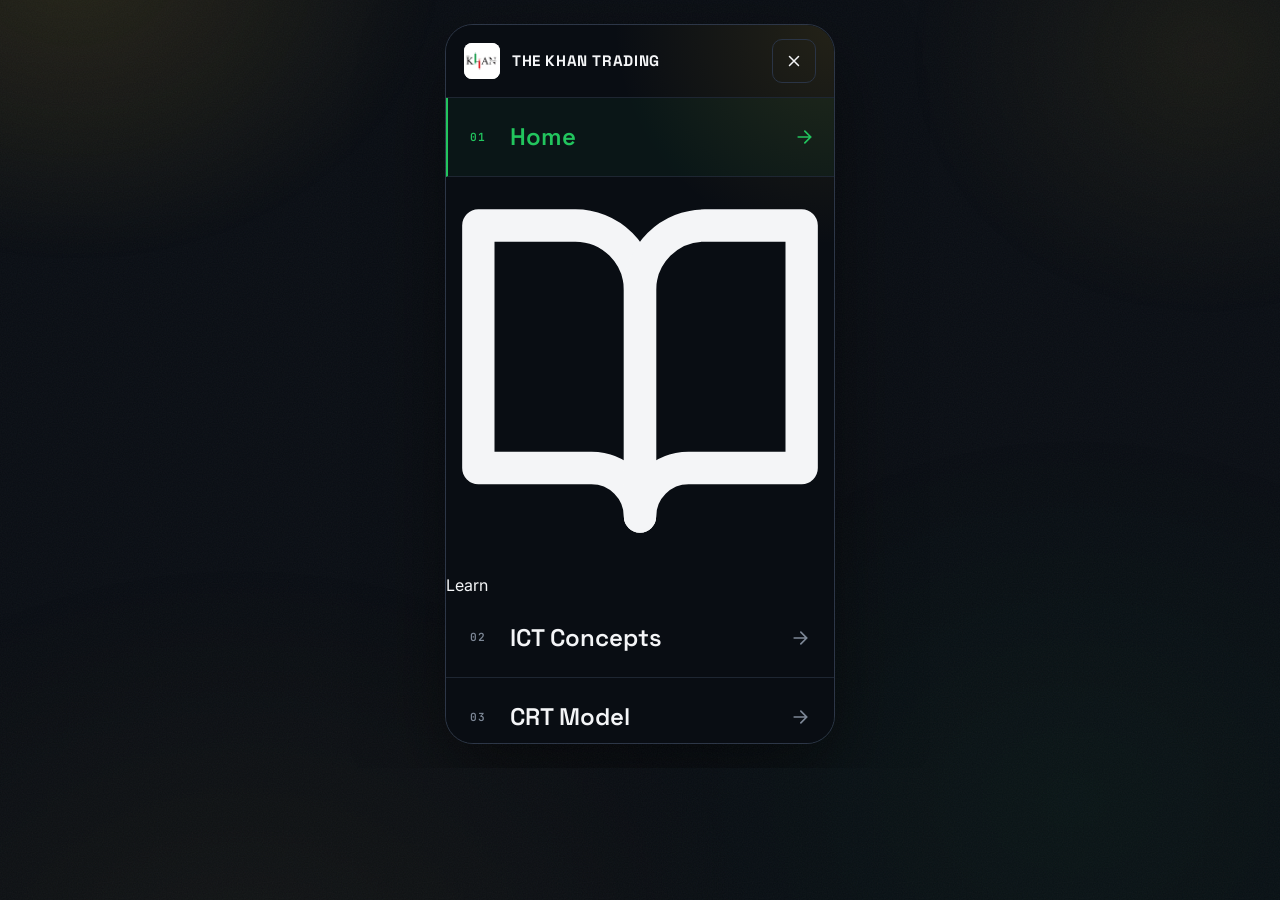
==== commit 7fda3909: "Site updates: new pages, Python agents, assets, HTML/CSS/JS improvements" ====
--- a/_preview-menu.html
+++ b/_preview-menu.html
@@ -1,65 +1,65 @@
-<!doctype html>
-<html lang="en" data-theme="dark">
-<head>
-<meta charset="utf-8" />
-<meta name="viewport" content="width=device-width, initial-scale=1" />
-<title>Menu preview</title>
-<link href="https://fonts.googleapis.com/css2?family=Inter:wght@400;500;600&family=JetBrains+Mono:wght@400;500&family=Space+Grotesk:wght@500;600;700&display=swap" rel="stylesheet" />
-<link rel="stylesheet" href="css/styles.css" />
-<style>
-  body { margin:0; }
-  /* Force the menu visible without JS for preview, constrained to phone width */
-  .preview-frame {
-    width: 390px; height: 720px; margin: 24px auto; position: relative;
-    border: 1px solid var(--line-strong); border-radius: 28px; overflow: hidden;
-    box-shadow: 0 30px 80px rgba(0,0,0,.5);
-  }
-  .preview-frame .mobile-menu {
-    position: absolute; opacity: 1 !important; visibility: visible !important; pointer-events: auto !important;
-  }
-</style>
-</head>
-<body>
-<div class="preview-frame">
-  <div class="mobile-menu open" id="mobile-menu" role="dialog" aria-modal="true">
-    <div class="mobile-menu-head">
-      <a class="brand" href="#" aria-label="The Khan Trading home">
-        <span class="brand-mark"><img src="assets/img/logo.jpg" alt="logo" /></span>
-        <span>The Khan Trading</span>
-      </a>
-      <button class="mobile-menu-close" aria-label="Close menu">
-        <svg viewBox="0 0 24 24" fill="none" stroke="currentColor" stroke-width="2" stroke-linecap="round"><path d="M6 6l12 12M18 6l-12 12" /></svg>
-      </button>
-    </div>
-    <nav class="mobile-menu-nav">
-      <a href="#" class="active">
-        <span class="nav-num">01</span>
-        <span class="nav-label">Home</span>
-        <svg class="nav-arrow" viewBox="0 0 24 24" fill="none" stroke="currentColor" stroke-width="2" stroke-linecap="round"><path d="M5 12h14M13 5l7 7-7 7" /></svg>
-      </a>
-      <div class="mobile-learn-section">
-        <div class="mobile-learn-label">
-          <svg viewBox="0 0 24 24" fill="none" stroke="currentColor" stroke-width="2" stroke-linecap="round" stroke-linejoin="round"><path d="M2 3h6a4 4 0 0 1 4 4v14a3 3 0 0 0-3-3H2z"/><path d="M22 3h-6a4 4 0 0 0-4 4v14a3 3 0 0 1 3-3h7z"/></svg>
-          <span>Learn</span>
-        </div>
-        <a href="#" class="mobile-learn-card">
-          <span class="mlc-num">02</span>
-          <span class="mlc-icon"><svg viewBox="0 0 24 24" fill="none" stroke="currentColor" stroke-width="2" stroke-linecap="round" stroke-linejoin="round"><polyline points="22 12 18 12 15 21 9 3 6 12 2 12"/></svg></span>
-          <span class="mlc-text"><span class="mlc-title">ICT Concepts</span><span class="mlc-sub">Inner Circle Trader</span></span>
-          <svg class="nav-arrow" viewBox="0 0 24 24" fill="none" stroke="currentColor" stroke-width="2" stroke-linecap="round"><path d="M5 12h14M13 5l7 7-7 7"/></svg>
-        </a>
-        <a href="#" class="mobile-learn-card">
-          <span class="mlc-num">03</span>
-          <span class="mlc-icon"><svg viewBox="0 0 24 24" fill="none" stroke="currentColor" stroke-width="2" stroke-linecap="round" stroke-linejoin="round"><rect x="3" y="3" width="18" height="18" rx="2"/><path d="M3 9h18M3 15h18M9 3v18"/></svg></span>
-          <span class="mlc-text"><span class="mlc-title">CRT Model</span><span class="mlc-sub">Consequent Range Theory</span></span>
-          <svg class="nav-arrow" viewBox="0 0 24 24" fill="none" stroke="currentColor" stroke-width="2" stroke-linecap="round"><path d="M5 12h14M13 5l7 7-7 7"/></svg>
-        </a>
-      </div>
-      <a href="#"><span class="nav-num">04</span><span class="nav-label">About</span><svg class="nav-arrow" viewBox="0 0 24 24" fill="none" stroke="currentColor" stroke-width="2" stroke-linecap="round"><path d="M5 12h14M13 5l7 7-7 7" /></svg></a>
-      <a href="#"><span class="nav-num">05</span><span class="nav-label">Pricing</span><svg class="nav-arrow" viewBox="0 0 24 24" fill="none" stroke="currentColor" stroke-width="2" stroke-linecap="round"><path d="M5 12h14M13 5l7 7-7 7" /></svg></a>
-      <a href="#"><span class="nav-num">06</span><span class="nav-label">Contact</span><svg class="nav-arrow" viewBox="0 0 24 24" fill="none" stroke="currentColor" stroke-width="2" stroke-linecap="round"><path d="M5 12h14M13 5l7 7-7 7" /></svg></a>
-    </nav>
-  </div>
-</div>
-</body>
-</html>
+<!doctype html>
+<html lang="en" data-theme="dark">
+<head>
+<meta charset="utf-8" />
+<meta name="viewport" content="width=device-width, initial-scale=1" />
+<title>Menu preview</title>
+<link href="https://fonts.googleapis.com/css2?family=Inter:wght@400;500;600&family=JetBrains+Mono:wght@400;500&family=Space+Grotesk:wght@500;600;700&display=swap" rel="stylesheet" />
+<link rel="stylesheet" href="css/styles.css" />
+<style>
+  body { margin:0; }
+  /* Force the menu visible without JS for preview, constrained to phone width */
+  .preview-frame {
+    width: 390px; height: 720px; margin: 24px auto; position: relative;
+    border: 1px solid var(--line-strong); border-radius: 28px; overflow: hidden;
+    box-shadow: 0 30px 80px rgba(0,0,0,.5);
+  }
+  .preview-frame .mobile-menu {
+    position: absolute; opacity: 1 !important; visibility: visible !important; pointer-events: auto !important;
+  }
+</style>
+</head>
+<body>
+<div class="preview-frame">
+  <div class="mobile-menu open" id="mobile-menu" role="dialog" aria-modal="true">
+    <div class="mobile-menu-head">
+      <a class="brand" href="#" aria-label="The Khan Trading home">
+        <span class="brand-mark"><img src="assets/img/logo.jpg" alt="logo" /></span>
+        <span>The Khan Trading</span>
+      </a>
+      <button class="mobile-menu-close" aria-label="Close menu">
+        <svg viewBox="0 0 24 24" fill="none" stroke="currentColor" stroke-width="2" stroke-linecap="round"><path d="M6 6l12 12M18 6l-12 12" /></svg>
+      </button>
+    </div>
+    <nav class="mobile-menu-nav">
+      <a href="#" class="active">
+        <span class="nav-num">01</span>
+        <span class="nav-label">Home</span>
+        <svg class="nav-arrow" viewBox="0 0 24 24" fill="none" stroke="currentColor" stroke-width="2" stroke-linecap="round"><path d="M5 12h14M13 5l7 7-7 7" /></svg>
+      </a>
+      <div class="mobile-learn-section">
+        <div class="mobile-learn-label">
+          <svg viewBox="0 0 24 24" fill="none" stroke="currentColor" stroke-width="2" stroke-linecap="round" stroke-linejoin="round"><path d="M2 3h6a4 4 0 0 1 4 4v14a3 3 0 0 0-3-3H2z"/><path d="M22 3h-6a4 4 0 0 0-4 4v14a3 3 0 0 1 3-3h7z"/></svg>
+          <span>Learn</span>
+        </div>
+        <a href="#" class="mobile-learn-card">
+          <span class="mlc-num">02</span>
+          <span class="mlc-icon"><svg viewBox="0 0 24 24" fill="none" stroke="currentColor" stroke-width="2" stroke-linecap="round" stroke-linejoin="round"><polyline points="22 12 18 12 15 21 9 3 6 12 2 12"/></svg></span>
+          <span class="mlc-text"><span class="mlc-title">ICT Concepts</span><span class="mlc-sub">Inner Circle Trader</span></span>
+          <svg class="nav-arrow" viewBox="0 0 24 24" fill="none" stroke="currentColor" stroke-width="2" stroke-linecap="round"><path d="M5 12h14M13 5l7 7-7 7"/></svg>
+        </a>
+        <a href="#" class="mobile-learn-card">
+          <span class="mlc-num">03</span>
+          <span class="mlc-icon"><svg viewBox="0 0 24 24" fill="none" stroke="currentColor" stroke-width="2" stroke-linecap="round" stroke-linejoin="round"><rect x="3" y="3" width="18" height="18" rx="2"/><path d="M3 9h18M3 15h18M9 3v18"/></svg></span>
+          <span class="mlc-text"><span class="mlc-title">CRT Model</span><span class="mlc-sub">Consequent Range Theory</span></span>
+          <svg class="nav-arrow" viewBox="0 0 24 24" fill="none" stroke="currentColor" stroke-width="2" stroke-linecap="round"><path d="M5 12h14M13 5l7 7-7 7"/></svg>
+        </a>
+      </div>
+      <a href="#"><span class="nav-num">04</span><span class="nav-label">About</span><svg class="nav-arrow" viewBox="0 0 24 24" fill="none" stroke="currentColor" stroke-width="2" stroke-linecap="round"><path d="M5 12h14M13 5l7 7-7 7" /></svg></a>
+      <a href="#"><span class="nav-num">05</span><span class="nav-label">Pricing</span><svg class="nav-arrow" viewBox="0 0 24 24" fill="none" stroke="currentColor" stroke-width="2" stroke-linecap="round"><path d="M5 12h14M13 5l7 7-7 7" /></svg></a>
+      <a href="#"><span class="nav-num">06</span><span class="nav-label">Contact</span><svg class="nav-arrow" viewBox="0 0 24 24" fill="none" stroke="currentColor" stroke-width="2" stroke-linecap="round"><path d="M5 12h14M13 5l7 7-7 7" /></svg></a>
+    </nav>
+  </div>
+</div>
+</body>
+</html>
--- a/css/styles.css
+++ b/css/styles.css
@@ -1,4586 +1,5973 @@
-/* ============================================================
-   The Khan Trading — design tokens + components
-   ============================================================ */
-
-:root {
-  --bg-base: #0A0E14;
-  --bg-elev: #11161F;
-  --bg-elev-2: #161D29;
-  --ink: #F4F5F7;
-  --ink-mute: #8A93A6;
-  --ink-dim: #5B6473;
-  --bull: #22C55E;
-  --bull-soft: rgba(34, 197, 94, 0.12);
-  --bear: #EF4444;
-  --bear-soft: rgba(239, 68, 68, 0.12);
-  --gold: #D4AF37;
-  --gold-soft: rgba(212, 175, 55, 0.12);
-  --line: #1E2632;
-  --line-strong: #2A3445;
-
-  /* RGB triplet for translucent chrome (nav, overlays, badges) so it flips with theme */
-  --scrim: 10, 14, 20;
-
-  --font-display: 'Space Grotesk', system-ui, -apple-system, sans-serif;
-  --font-body: 'Inter', system-ui, -apple-system, sans-serif;
-  --font-mono: 'JetBrains Mono', 'Courier New', monospace;
-
-  --container: 1440px;
-  --radius: 14px;
-  --radius-lg: 22px;
-
-  --ease-out: cubic-bezier(0.16, 1, 0.3, 1);
-}
-
-@media (min-width: 1920px) {
-  :root {
-    --container: 1600px;
-  }
-}
-
-@media (min-width: 2560px) {
-  :root {
-    --container: 1800px;
-  }
-}
-
-@media (min-width: 3840px) {
-  :root {
-    --container: 2400px;
-  }
-}
-
-/* ---- Light theme ----
-   JS resolves the user's preference (dark / light / system) to a concrete
-   value and sets data-theme on <html>. Only the color tokens change; layout,
-   accent hues (gold/bull/bear) and motion stay identical. */
-:root[data-theme="light"] {
-  --bg-base: #F6F7F9;
-  --bg-elev: #FFFFFF;
-  --bg-elev-2: #EEF1F5;
-  --ink: #161B22;
-  --ink-mute: #56606E;
-  --ink-dim: #8B95A4;
-  --bull-soft: rgba(34, 197, 94, 0.14);
-  --bear-soft: rgba(239, 68, 68, 0.14);
-  --gold-soft: rgba(212, 175, 55, 0.16);
-  --line: #E3E7ED;
-  --line-strong: #CFD5DE;
-  --scrim: 255, 255, 255;
-}
-
-/* Mesh + film-grain backdrop is tuned for dark — calm it down on light. */
-:root[data-theme="light"] body::before {
-  opacity: 0.6;
-}
-
-:root[data-theme="light"] body::after {
-  opacity: 0.025;
-}
-
-* {
-  box-sizing: border-box;
-}
-
-html {
-  scroll-behavior: smooth;
-  overflow-x: hidden;
-  /* Prevent accidental pull-to-refresh on mobile (UX: overscroll) */
-  overscroll-behavior-y: none;
-}
-
-/* Remove 300ms tap delay on all interactive elements (UX: tap-delay) */
-a,
-button,
-[role="button"],
-[role="radio"],
-label,
-select,
-input,
-textarea {
-  touch-action: manipulation;
-}
-
-body {
-  margin: 0;
-  background: var(--bg-base);
-  color: var(--ink);
-  font-family: var(--font-body);
-  font-size: 16px;
-  line-height: 1.6;
-  -webkit-font-smoothing: antialiased;
-  -moz-osx-font-smoothing: grayscale;
-  overflow-x: hidden;
-}
-
-/* Ambient mesh-gradient backdrop — deep charcoal + slow-drifting gold glow.
-   Fixed + pointer-events:none so it never intercepts input; sits behind
-   main/header/footer (z-index:1). Animated via transform only (GPU-cheap). */
-body::before {
-  content: '';
-  position: fixed;
-  inset: -15%;
-  pointer-events: none;
-  z-index: 0;
-  background:
-    radial-gradient(36% 42% at 16% 8%, rgba(212, 175, 55, 0.14), transparent 62%),
-    radial-gradient(30% 38% at 84% 16%, rgba(212, 175, 55, 0.08), transparent 60%),
-    radial-gradient(44% 52% at 76% 80%, rgba(34, 197, 94, 0.045), transparent 62%),
-    radial-gradient(50% 58% at 26% 96%, rgba(212, 175, 55, 0.05), transparent 64%);
-  will-change: transform;
-  animation: meshDrift 34s ease-in-out infinite alternate;
-}
-
-/* Fine film-grain — adds tooth and kills gradient banding. Static, cheap. */
-body::after {
-  content: '';
-  position: fixed;
-  inset: 0;
-  pointer-events: none;
-  z-index: 0;
-  opacity: 0.045;
-  background-image: url("data:image/svg+xml,%3Csvg xmlns='http://www.w3.org/2000/svg' width='160' height='160'%3E%3Cfilter id='n'%3E%3CfeTurbulence type='fractalNoise' baseFrequency='0.8' numOctaves='2' stitchTiles='stitch'/%3E%3C/filter%3E%3Crect width='100%25' height='100%25' filter='url(%23n)'/%3E%3C/svg%3E");
-}
-
-@keyframes meshDrift {
-  0% {
-    transform: translate3d(0, 0, 0) scale(1);
+/* ============================================================
+   The Khan Trading - design tokens + components
+   ============================================================ */
+
+:root {
+  --bg-base: #0A0E14;
+  --bg-elev: #11161F;
+  --bg-elev-2: #161D29;
+  --ink: #F4F5F7;
+  --ink-mute: #8A93A6;
+  --ink-dim: #7D8796;
+  --bull: #22C55E;
+  --bull-soft: rgba(34, 197, 94, 0.12);
+  --bear: #EF4444;
+  --bear-soft: rgba(239, 68, 68, 0.12);
+  --gold: #D4AF37;
+  --gold-soft: rgba(212, 175, 55, 0.12);
+  --line: #1E2632;
+  --line-strong: #2A3445;
+
+  /* RGB triplet for translucent chrome (nav, overlays, badges) so it flips with theme */
+  --scrim: 10, 14, 20;
+
+  --font-display: 'Space Grotesk', system-ui, -apple-system, sans-serif;
+  --font-body: 'Inter', system-ui, -apple-system, sans-serif;
+  --font-mono: 'JetBrains Mono', 'Courier New', monospace;
+
+  --container: 1440px;
+  --radius: 14px;
+  --radius-lg: 22px;
+
+  --ease-out: cubic-bezier(0.16, 1, 0.3, 1);
+}
+
+@media (min-width: 1920px) {
+  :root {
+    --container: 1600px;
+  }
+}
+
+@media (min-width: 2560px) {
+  :root {
+    --container: 1800px;
+  }
+}
+
+@media (min-width: 3840px) {
+  :root {
+    --container: 2400px;
+  }
+}
+
+/* ---- Light theme ----
+   JS resolves the user's preference (dark / light / system) to a concrete
+   value and sets data-theme on <html>. Only the color tokens change; layout,
+   accent hues (gold/bull/bear) and motion stay identical. */
+:root[data-theme="light"] {
+  --bg-base: #F6F7F9;
+  --bg-elev: #FFFFFF;
+  --bg-elev-2: #EEF1F5;
+  --ink: #161B22;
+  --ink-mute: #56606E;
+  --ink-dim: #8B95A4;
+  --bull-soft: rgba(34, 197, 94, 0.14);
+  --bear-soft: rgba(239, 68, 68, 0.14);
+  --gold-soft: rgba(212, 175, 55, 0.16);
+  --line: #E3E7ED;
+  --line-strong: #CFD5DE;
+  --scrim: 255, 255, 255;
+}
+
+/* Mesh + film-grain backdrop is tuned for dark - calm it down on light. */
+:root[data-theme="light"] body::before {
+  opacity: 0.6;
+}
+
+:root[data-theme="light"] body::after {
+  opacity: 0.025;
+}
+
+* {
+  box-sizing: border-box;
+}
+
+html {
+  scroll-behavior: smooth;
+  overflow-x: hidden;
+  /* Prevent accidental pull-to-refresh on mobile (UX: overscroll) */
+  overscroll-behavior-y: none;
+}
+
+/* Remove 300ms tap delay on all interactive elements (UX: tap-delay) */
+a,
+button,
+[role="button"],
+[role="radio"],
+label,
+select,
+input,
+textarea {
+  touch-action: manipulation;
+}
+
+body {
+  margin: 0;
+  background: var(--bg-base);
+  color: var(--ink);
+  font-family: var(--font-body);
+  font-size: 16px;
+  line-height: 1.6;
+  -webkit-font-smoothing: antialiased;
+  -moz-osx-font-smoothing: grayscale;
+  overflow-x: hidden;
+}
+
+/* Ambient mesh-gradient backdrop - deep charcoal + slow-drifting gold glow.
+   Fixed + pointer-events:none so it never intercepts input; sits behind
+   main/header/footer (z-index:1). Animated via transform only (GPU-cheap). */
+body::before {
+  content: '';
+  position: fixed;
+  inset: -15%;
+  pointer-events: none;
+  z-index: 0;
+  background:
+    radial-gradient(36% 42% at 16% 8%, rgba(212, 175, 55, 0.14), transparent 62%),
+    radial-gradient(30% 38% at 84% 16%, rgba(212, 175, 55, 0.08), transparent 60%),
+    radial-gradient(44% 52% at 76% 80%, rgba(34, 197, 94, 0.045), transparent 62%),
+    radial-gradient(50% 58% at 26% 96%, rgba(212, 175, 55, 0.05), transparent 64%);
+  will-change: transform;
+  animation: meshDrift 34s ease-in-out infinite alternate;
+}
+
+/* Fine film-grain - adds tooth and kills gradient banding. Static, cheap. */
+body::after {
+  content: '';
+  position: fixed;
+  inset: 0;
+  pointer-events: none;
+  z-index: 0;
+  opacity: 0.045;
+  background-image: url("data:image/svg+xml,%3Csvg xmlns='http://www.w3.org/2000/svg' width='160' height='160'%3E%3Cfilter id='n'%3E%3CfeTurbulence type='fractalNoise' baseFrequency='0.8' numOctaves='2' stitchTiles='stitch'/%3E%3C/filter%3E%3Crect width='100%25' height='100%25' filter='url(%23n)'/%3E%3C/svg%3E");
+}
+
+@keyframes meshDrift {
+  0% {
+    transform: translate3d(0, 0, 0) scale(1);
+  }
+
+  50% {
+    transform: translate3d(2%, -2.4%, 0) scale(1.07);
+  }
+
+  100% {
+    transform: translate3d(-2.4%, 1.8%, 0) scale(1.03);
+  }
+}
+
+main,
+header,
+footer {
+  position: relative;
+  z-index: 1;
+}
+
+/* Typography */
+h1,
+h2,
+h3,
+h4 {
+  font-family: var(--font-display);
+  font-weight: 700;
+  line-height: 1.08;
+  letter-spacing: -0.02em;
+  color: var(--ink);
+  margin: 0;
+  text-wrap: balance;
+}
+
+h1 {
+  font-size: clamp(2.6rem, 6vw, 5.2rem);
+}
+
+h2 {
+  font-size: clamp(2.1rem, 4.5vw, 3.6rem);
+  letter-spacing: -0.015em;
+}
+
+h3 {
+  font-size: clamp(1.3rem, 2.5vw, 1.8rem);
+}
+
+h4 {
+  font-size: clamp(1.05rem, 1.5vw, 1.25rem);
+}
+
+p {
+  margin: 0 0 1rem;
+  color: var(--ink-mute);
+}
+
+p.lead {
+  font-size: 1.2rem;
+  color: var(--ink);
+}
+
+a {
+  color: inherit;
+  text-decoration: none;
+}
+
+.sr-only {
+  position: absolute;
+  width: 1px;
+  height: 1px;
+  padding: 0;
+  margin: -1px;
+  overflow: hidden;
+  clip: rect(0, 0, 0, 0);
+  white-space: nowrap;
+  border: 0;
+}
+
+/* Keyboard focus ring - visible for keyboard users, suppressed for mouse/touch */
+:focus-visible {
+  outline: 2px solid var(--gold);
+  outline-offset: 3px;
+  border-radius: 6px;
+}
+
+/* Branded text selection */
+::selection {
+  background: rgba(212, 175, 55, 0.30);
+  color: #fff;
+}
+
+/* Scrollbar - uses tokens so it flips with theme (UX: dark-mode-pairing) */
+::-webkit-scrollbar {
+  width: 11px;
+  height: 11px;
+}
+
+::-webkit-scrollbar-track {
+  background: var(--bg-base);
+}
+
+::-webkit-scrollbar-thumb {
+  background: var(--line-strong);
+  border-radius: 999px;
+  border: 3px solid var(--bg-base);
+}
+
+::-webkit-scrollbar-thumb:hover {
+  background: var(--gold);
+}
+
+/* scrollbar-color for Firefox */
+* {
+  scrollbar-color: var(--line-strong) var(--bg-base);
+  scrollbar-width: thin;
+}
+
+.mono {
+  font-family: var(--font-mono);
+  letter-spacing: 0.02em;
+  font-variant-numeric: tabular-nums;
+}
+
+/* Inline "secret" key glyph - replaces the old 🔑 emoji */
+.ico-key {
+  width: 1em;
+  height: 1em;
+  color: var(--gold);
+  vertical-align: -0.14em;
+  margin-left: 6px;
+  filter: drop-shadow(0 0 6px rgba(212, 175, 55, 0.45));
+}
+
+/* Layout */
+.container {
+  max-width: var(--container);
+  margin: 0 auto;
+  padding: 0 24px;
+}
+
+section {
+  padding: clamp(56px, 6vw, 96px) 0;
+  position: relative;
+}
+
+.eyebrow {
+  font-family: var(--font-body);
+  font-size: 0.85rem;
+  font-weight: 500;
+  color: var(--gold);
+  background: var(--gold-soft);
+  display: inline-flex;
+  align-items: center;
+  padding: 6px 14px;
+  border-radius: 999px;
+  border: 1px solid rgba(212, 175, 55, 0.2);
+}
+
+/* ============================================================
+   Telegram CTA pair - used everywhere
+   ============================================================ */
+.tg-cta-pair {
+  display: flex;
+  gap: 14px;
+  flex-wrap: wrap;
+}
+
+.tg-cta-pair.compact {
+  gap: 10px;
+}
+
+.btn-tg {
+  display: inline-flex;
+  align-items: center;
+  gap: 10px;
+  padding: 16px 26px;
+  border-radius: 999px;
+  font-family: var(--font-display);
+  font-weight: 600;
+  font-size: 1rem;
+  letter-spacing: -0.01em;
+  white-space: nowrap;
+  cursor: pointer;
+  border: 1.5px solid transparent;
+  transition: transform 0.4s var(--ease-out), box-shadow 0.4s var(--ease-out),
+    background 0.3s, border-color 0.3s, color 0.3s;
+  position: relative;
+  overflow: hidden;
+  text-decoration: none;
+  z-index: 1;
+}
+
+.btn-tg::after {
+  content: '';
+  position: absolute;
+  top: 0;
+  left: -100%;
+  width: 50%;
+  height: 100%;
+  background: linear-gradient(to right, rgba(255,255,255,0) 0%, rgba(255,255,255,0.25) 50%, rgba(255,255,255,0) 100%);
+  transform: skewX(-25deg);
+  z-index: -1;
+}
+
+.btn-tg:hover::after {
+  animation: glare 0.75s ease-in-out;
+}
+
+@keyframes glare {
+  100% { left: 200%; }
+}
+
+.btn-tg svg {
+  width: 18px;
+  height: 18px;
+  flex-shrink: 0;
+}
+
+.btn-tg-free {
+  background: var(--bull);
+  color: #07120B;
+  box-shadow: 0 12px 30px -10px rgba(34, 197, 94, 0.55);
+}
+
+.btn-tg-free:hover {
+  transform: translateY(-2px);
+  box-shadow: 0 18px 40px -10px rgba(34, 197, 94, 0.8);
+}
+
+.btn-tg-premium {
+  background: transparent;
+  color: var(--gold);
+  border-color: var(--gold);
+}
+
+.btn-tg-premium:hover {
+  background: var(--gold);
+  color: #1B1503;
+  transform: translateY(-2px);
+  box-shadow: 0 18px 40px -10px rgba(212, 175, 55, 0.7);
+}
+/* Tactile press - physical "push" feedback on tap/click */
+.btn-tg:active {
+  transform: translateY(0) scale(0.97);
+  transition-duration: 0.08s;
+}
+
+.tg-cta-pair.compact .btn-tg {
+  padding: 10px 18px;
+  font-size: 0.88rem;
+}
+
+.tg-cta-pair.compact .btn-tg svg {
+  width: 14px;
+  height: 14px;
+}
+
+/* Generic secondary link */
+/* ============================================================
+   Nav
+   ============================================================ */
+.nav {
+  position: fixed;
+  top: 0;
+  left: 0;
+  right: 0;
+  z-index: 100;
+  padding: 18px 24px;
+  transition: background 0.4s, backdrop-filter 0.4s, border-color 0.4s;
+  border-bottom: 1px solid transparent;
+}
+
+.nav.scrolled {
+  background: rgba(var(--scrim), 0.78);
+  -webkit-backdrop-filter: saturate(180%) blur(18px);
+  backdrop-filter: saturate(180%) blur(18px);
+  border-bottom-color: var(--line);
+}
+
+.nav-inner {
+  max-width: var(--container);
+  margin: 0 auto;
+  display: flex;
+  align-items: center;
+  justify-content: space-between;
+  gap: 24px;
+}
+
+.brand {
+  display: inline-flex;
+  align-items: center;
+  gap: 12px;
+  font-family: var(--font-display);
+  font-weight: 700;
+  letter-spacing: 0.04em;
+  font-size: 0.95rem;
+  text-transform: uppercase;
+}
+
+.brand-mark {
+  width: 36px;
+  height: 36px;
+  border-radius: 8px;
+  background: #fff;
+  display: grid;
+  place-items: center;
+  overflow: hidden;
+}
+
+.brand-mark img {
+  width: 100%;
+  height: 100%;
+  object-fit: contain;
+}
+
+.nav-links {
+  display: flex;
+  gap: 30px;
+  align-items: center;
+}
+
+.nav-links a {
+  font-size: 0.92rem;
+  color: var(--ink-mute);
+  transition: color 0.2s;
+  position: relative;
+}
+
+.nav-links a:hover {
+  color: var(--ink);
+}
+
+.nav-links a.active {
+  color: var(--bull);
+}
+
+.nav-dropdown-group {
+  position: relative;
+  display: flex;
+  align-items: center;
+  cursor: pointer;
+}
+
+.nav-dropdown-trigger {
+  background: transparent;
+  border: 0;
+  padding: 0;
+  font-size: 0.92rem;
+  font: inherit;
+  color: var(--ink-mute);
+  transition: color 0.2s;
+  display: flex;
+  align-items: center;
+  gap: 4px;
+  min-height: 44px;
+  cursor: pointer;
+}
+
+.nav-dropdown-group:hover .nav-dropdown-trigger,
+.nav-dropdown-group:focus-within .nav-dropdown-trigger,
+.nav-dropdown-group.open .nav-dropdown-trigger {
+  color: var(--ink);
+}
+
+.nav-dropdown-menu {
+  position: absolute;
+  top: calc(100% + 12px);
+  left: 0;
+  min-width: 180px;
+  background: var(--bg-elev);
+  border: 1px solid var(--line);
+  border-radius: var(--radius);
+  padding: 8px 0;
+  opacity: 0;
+  visibility: hidden;
+  transform: translateY(8px);
+  transition: all 0.2s var(--ease-out);
+  box-shadow: 0 10px 30px rgba(0,0,0,0.4);
+  display: flex;
+  flex-direction: column;
+}
+
+.nav-dropdown-group:hover .nav-dropdown-menu,
+.nav-dropdown-group:focus-within .nav-dropdown-menu,
+.nav-dropdown-group.open .nav-dropdown-menu {
+  opacity: 1;
+  visibility: visible;
+  transform: translateY(0);
+}
+
+.nav-dropdown-menu a {
+  padding: 10px 24px;
+  white-space: nowrap;
+}
+
+.nav-dropdown-menu a:hover {
+  background: var(--bg-elev-2);
+}
+
+.nav-mobile-toggle {
+  display: none;
+  background: transparent;
+  border: 1px solid var(--line-strong);
+  width: 44px;
+  height: 44px;
+  border-radius: 10px;
+  color: var(--ink);
+  cursor: pointer;
+  align-items: center;
+  justify-content: center;
+}
+
+.nav-mobile-toggle svg {
+  width: 22px;
+  height: 22px;
+}
+
+/* ============================================================
+   Theme switcher - Apple-style segmented pill (Light / System / Dark)
+   Built by js/main.js in place of the .theme-toggle mount points.
+   Compact, icon-only: spring-sliding thumb + morphing sun/auto/moon icons.
+   ============================================================ */
+.theme-switch {
+  --accent: var(--bull);
+  --sw-track: rgba(255, 255, 255, 0.05);
+  --sw-border: rgba(255, 255, 255, 0.11);
+  --sw-thumb: rgba(255, 255, 255, 0.10);
+  --sw-thumb-line: rgba(255, 255, 255, 0.16);
+  --sw-idle: #7c8694;
+  position: relative;
+  display: inline-flex;
+  align-items: stretch;
+  padding: 3px;
+  border-radius: 36px;
+  background: var(--sw-track);
+  border: 1px solid var(--sw-border);
+  -webkit-backdrop-filter: blur(6px);
+  backdrop-filter: blur(6px);
+}
+
+/* On light pages the glass inverts to a soft white pill with a crisp thumb */
+:root[data-theme="light"] .theme-switch {
+  --sw-track: rgba(10, 14, 20, 0.04);
+  --sw-border: rgba(10, 14, 20, 0.10);
+  --sw-thumb: #ffffff;
+  --sw-thumb-line: rgba(10, 14, 20, 0.08);
+  --sw-idle: #6b7480;
+}
+
+.theme-switch-thumb {
+  position: absolute;
+  top: 3px;
+  left: 3px;
+  width: 40px;
+  height: 30px;
+  border-radius: 30px;
+  background: var(--sw-thumb);
+  border: 1px solid var(--sw-thumb-line);
+  box-shadow: 0 1px 1px rgba(0, 0, 0, 0.25), 0 3px 10px rgba(0, 0, 0, 0.25);
+  z-index: 1;
+  will-change: transform;
+}
+
+/* Transition enabled only after first paint so the thumb doesn't slide in on load */
+.theme-switch.sw-ready .theme-switch-thumb {
+  transition: transform 520ms cubic-bezier(0.34, 1.5, 0.5, 1);
+}
+
+/* Skip-to-content for keyboard/screen-reader users (UX: skip-links) */
+.skip-to-main {
+  position: fixed;
+  top: -100%;
+  left: 16px;
+  z-index: 9999;
+  background: var(--bull);
+  color: #07120B;
+  font-weight: 700;
+  font-size: 0.9rem;
+  padding: 10px 18px;
+  border-radius: var(--radius);
+  text-decoration: none;
+  transition: top 0.15s;
+}
+
+.skip-to-main:focus {
+  top: 16px;
+}
+
+.theme-switch .sw-seg {
+  position: relative;
+  z-index: 2;
+  width: 40px;
+  height: 30px;
+  display: inline-flex;
+  align-items: center;
+  justify-content: center;
+  background: none;
+  border: none;
+  cursor: pointer;
+  padding: 0;
+  color: var(--sw-idle);
+  transition: color 0.35s ease;
+  -webkit-tap-highlight-color: transparent;
+}
+
+.theme-switch .sw-seg.active {
+  color: var(--accent);
+}
+
+.theme-switch .sw-seg:focus-visible {
+  outline: 2px solid var(--accent);
+  outline-offset: 2px;
+  border-radius: 30px;
+}
+
+.theme-switch .sw-ico {
+  transition: transform 0.5s cubic-bezier(0.34, 1.5, 0.5, 1);
+}
+
+.theme-switch .sw-seg.active .sw-ico {
+  transform: scale(1.05);
+}
+
+/* Icon morphs on activation */
+.sw-ico .sun-rays,
+.sw-ico .sys-fill,
+.sw-ico .moon-core {
+  transform-origin: 12px 12px;
+}
+
+.sw-ico .sun-rays {
+  transition: transform 0.6s cubic-bezier(0.34, 1.3, 0.5, 1);
+}
+
+.sw-seg.active .sun-rays {
+  transform: rotate(45deg);
+}
+
+.sw-ico .moon-core {
+  transition: transform 0.55s cubic-bezier(0.34, 1.3, 0.5, 1);
+}
+
+.sw-seg.active .moon-core {
+  transform: rotate(-16deg);
+}
+
+.sw-ico .sys-fill {
+  transition: transform 0.55s cubic-bezier(0.34, 1.3, 0.5, 1);
+}
+
+.sw-seg.active .sys-fill {
+  transform: rotate(180deg);
+}
+
+/* Desktop switcher sits in the top-right corner of the bar */
+.theme-switch.nav-theme {
+  order: 5;
+  margin-left: 6px;
+}
+
+@media (max-width: 1080px) {
+  .theme-switch.nav-theme {
+    display: none;
+  }
+}
+
+/* ---- Ink-sweep: new theme reveals in a circle radiating from the control ---- */
+::view-transition-old(root) {
+  animation: none;
+  z-index: 0;
+}
+
+::view-transition-new(root) {
+  animation: none;
+  z-index: 1;
+}
+
+/* Fallback color crossfade for browsers without View Transitions (class added
+   briefly by JS). Short-lived so it never fights other motion. */
+:root.theme-anim,
+:root.theme-anim * {
+  transition: background-color 0.45s var(--ease-out),
+    border-color 0.45s var(--ease-out),
+    color 0.45s var(--ease-out),
+    fill 0.45s var(--ease-out),
+    stroke 0.45s var(--ease-out) !important;
+}
+
+@media (prefers-reduced-motion: reduce) {
+
+  .theme-switch.sw-ready .theme-switch-thumb,
+  .theme-switch .sw-ico,
+  .sw-ico .sun-rays,
+  .sw-ico .moon-core,
+  .sw-ico .sys-fill {
+    transition: none !important;
+  }
+
+  :root.theme-anim,
+  :root.theme-anim * {
+    transition: none !important;
+  }
+}
+
+/* Labeled appearance row inside the mobile menu footer */
+.mobile-theme {
+  display: flex;
+  align-items: center;
+  justify-content: space-between;
+  margin-bottom: 18px;
+  font-family: var(--font-mono);
+  font-size: 0.78rem;
+  letter-spacing: 0.16em;
+  text-transform: uppercase;
+  color: var(--ink-mute);
+}
+
+/* Keep the nav legible over the dark hero photo when light theme is active
+   and the bar is still transparent (not yet scrolled). */
+:root[data-theme="light"] .nav.over-hero:not(.scrolled) .brand,
+:root[data-theme="light"] .nav.over-hero:not(.scrolled) .nav-links a,
+:root[data-theme="light"] .nav.over-hero:not(.scrolled) .nav-dropdown-trigger,
+:root[data-theme="light"] .nav.over-hero:not(.scrolled) .login-link,
+:root[data-theme="light"] .nav.over-hero:not(.scrolled) .nav-mobile-toggle {
+  color: #EDEFF2;
+}
+
+:root[data-theme="light"] .nav.over-hero:not(.scrolled) .nav-links a.active {
+  color: var(--bull);
+}
+
+:root[data-theme="light"] .nav.over-hero:not(.scrolled) .nav-mobile-toggle {
+  border-color: rgba(255, 255, 255, 0.25);
+}
+
+@media (max-width: 1080px) {
+  .nav-links {
+    display: none;
+  }
+
+  .nav .tg-cta-pair {
+    display: none;
+  }
+
+  .nav-mobile-toggle {
+    display: inline-flex;
+  }
+}
+
+/* Overlay uses opacity/visibility so CSS animations can run on open */
+.mobile-menu {
+  position: fixed;
+  inset: 0;
+  z-index: 200;
+  background: rgba(var(--scrim), 0.97);
+  backdrop-filter: blur(24px);
+  -webkit-backdrop-filter: blur(24px);
+  display: flex;
+  flex-direction: column;
+  opacity: 0;
+  visibility: hidden;
+  pointer-events: none;
+  transition: opacity 0.38s var(--ease-out), visibility 0.38s;
+}
+
+.mobile-menu.open {
+  opacity: 1;
+  visibility: visible;
+  pointer-events: auto;
+}
+
+/* Subtle gold glow in top-right, matching the site's ambient backdrop */
+.mobile-menu::before {
+  content: '';
+  position: absolute;
+  top: 0;
+  right: 0;
+  width: 240px;
+  height: 240px;
+  pointer-events: none;
+  z-index: 0;
+  background: radial-gradient(circle at 100% 0%,
+      rgba(212, 175, 55, 0.13) 0%, transparent 65%);
+}
+
+.mobile-menu-head,
+.mobile-menu-nav,
+.mobile-menu-footer {
+  position: relative;
+  z-index: 1;
+}
+
+/* ---- Staggered entrance animation ---- */
+@keyframes menuItemIn {
+  from {
+    opacity: 0;
+    transform: translateX(-18px);
+  }
+
+  to {
+    opacity: 1;
+    transform: translateX(0);
+  }
+}
+
+.mobile-menu.open .mobile-menu-head {
+  animation: menuItemIn 0.32s var(--ease-out) 0.04s both;
+}
+
+.mobile-menu.open .mobile-menu-nav a:nth-child(1) {
+  animation: menuItemIn 0.38s var(--ease-out) 0.10s both;
+}
+
+.mobile-menu.open .mobile-menu-nav a:nth-child(2) {
+  animation: menuItemIn 0.38s var(--ease-out) 0.17s both;
+}
+
+.mobile-menu.open .mobile-menu-nav a:nth-child(3) {
+  animation: menuItemIn 0.38s var(--ease-out) 0.24s both;
+}
+
+.mobile-menu.open .mobile-menu-footer {
+  animation: menuItemIn 0.38s var(--ease-out) 0.30s both;
+}
+
+/* Header row: brand + close button */
+.mobile-menu-head {
+  display: flex;
+  align-items: center;
+  justify-content: space-between;
+  padding: 14px 18px;
+  border-bottom: 1px solid var(--line);
+  flex-shrink: 0;
+}
+
+/* Nav links fill remaining space */
+.mobile-menu-nav {
+  flex: 1;
+  display: flex;
+  flex-direction: column;
+  overflow-y: auto;
+  counter-reset: nav-counter;
+}
+
+.mobile-menu-nav a {
+  display: grid;
+  grid-template-columns: 28px 1fr auto;
+  gap: 0 12px;
+  align-items: center;
+  font-family: var(--font-display);
+  font-size: 1.5rem;
+  font-weight: 600;
+  padding: 20px 24px;
+  border-bottom: 1px solid var(--line);
+  color: var(--ink);
+  transition: color 0.25s, padding-left 0.35s var(--ease-out), background 0.25s;
+}
+
+.nav-num {
+  font-family: var(--font-mono);
+  font-size: 0.7rem;
+  letter-spacing: 0.12em;
+  color: var(--ink-dim);
+  transition: color 0.25s;
+  line-height: 1;
+}
+
+.mobile-menu-nav a .nav-arrow {
+  width: 20px;
+  height: 20px;
+  color: var(--ink-dim);
+  flex-shrink: 0;
+  transition: color 0.25s, transform 0.35s var(--ease-out);
+}
+
+/* Active: left hairline + green tint */
+.mobile-menu-nav a.active {
+  color: var(--bull);
+  background: rgba(34, 197, 94, 0.05);
+  border-left: 2px solid var(--bull);
+  padding-left: 22px;
+}
+
+.mobile-menu-nav a.active .nav-num {
+  color: var(--bull);
+}
+
+.mobile-menu-nav a.active .nav-arrow {
+  color: var(--bull);
+  transform: translateX(4px);
+}
+
+/* Hover: slide right (only on non-active) */
+.mobile-menu-nav a:not(.active):hover {
+  color: var(--bull);
+  padding-left: 30px;
+  background: rgba(34, 197, 94, 0.04);
+}
+
+.mobile-menu-nav a:not(.active):hover .nav-num {
+  color: var(--bull);
+}
+
+.mobile-menu-nav a:not(.active):hover .nav-arrow {
+  color: var(--bull);
+  transform: translateX(4px);
+}
+
+/* Footer: tagline + CTA buttons */
+.mobile-menu-footer {
+  padding: 22px 20px calc(22px + env(safe-area-inset-bottom));
+  border-top: 1px solid var(--line);
+  background: var(--bg-elev);
+  flex-shrink: 0;
+}
+
+/* Matches the site-wide .eyebrow pill (hero, section headers) for consistency */
+.mobile-menu-tagline {
+  font-family: var(--font-body);
+  font-size: 0.85rem;
+  font-weight: 500;
+  color: var(--gold);
+  background: var(--gold-soft);
+  display: inline-flex;
+  align-items: center;
+  padding: 6px 14px;
+  border-radius: 999px;
+  border: 1px solid rgba(212, 175, 55, 0.2);
+  margin-bottom: 16px;
+}
+
+.mobile-menu .tg-cta-pair {
+  flex-direction: column;
+  gap: 10px;
+}
+
+.mobile-menu .btn-tg {
+  width: 100%;
+  justify-content: center;
+}
+
+.mobile-menu-close {
+  background: transparent;
+  border: 1px solid var(--line-strong);
+  width: 44px;
+  height: 44px;
+  border-radius: 10px;
+  color: var(--ink);
+  cursor: pointer;
+  display: grid;
+  place-items: center;
+  flex-shrink: 0;
+  transition: border-color 0.2s, color 0.2s;
+}
+
+.mobile-menu-close:hover {
+  border-color: var(--bear);
+  color: var(--bear);
+}
+
+.mobile-menu-close svg {
+  width: 18px;
+  height: 18px;
+}
+
+/* ============================================================
+   Mobile Learn Section - same numbered rows as the rest of nav
+   ============================================================ */
+.mobile-learn-section {
+  display: flex;
+  flex-direction: column;
+}
+
+/* Collapsible "Learn" group - tappable header styled like the nav rows */
+.mobile-learn-toggle {
+  display: grid;
+  grid-template-columns: 28px 1fr auto;
+  gap: 0 12px;
+  align-items: center;
+  width: 100%;
+  padding: 20px 24px;
+  border: 0;
+  border-bottom: 1px solid var(--line);
+  background: transparent;
+  cursor: pointer;
+  text-align: left;
+  font-family: var(--font-display);
+  font-size: 1.5rem;
+  font-weight: 600;
+  color: var(--ink);
+  transition: color 0.25s, background 0.25s;
+}
+
+.mobile-learn-toggle:hover,
+.mobile-learn-toggle:focus-visible {
+  background: rgba(34, 197, 94, 0.04);
+  color: var(--bull);
+}
+
+.mlt-book {
+  width: 18px;
+  height: 18px;
+  flex-shrink: 0;
+  color: var(--ink-dim);
+  transition: color 0.25s;
+}
+
+.mlt-label {
+  min-width: 0;
+}
+
+.mlt-chevron {
+  width: 20px;
+  height: 20px;
+  flex-shrink: 0;
+  color: var(--ink-dim);
+  transition: transform 0.35s var(--ease-out), color 0.25s;
+}
+
+.mobile-learn-toggle:hover .mlt-book,
+.mobile-learn-toggle:hover .mlt-chevron,
+.mobile-learn-toggle:focus-visible .mlt-book,
+.mobile-learn-toggle:focus-visible .mlt-chevron {
+  color: var(--bull);
+}
+
+/* Collapsible panel holding the two sub-pages */
+.mobile-learn-panel {
+  overflow: hidden;
+  max-height: 0;
+  transition: max-height 0.4s var(--ease-out);
+}
+
+.mobile-learn-section.open .mobile-learn-panel {
+  max-height: 260px;
+}
+
+.mobile-learn-section.open .mlt-chevron {
+  transform: rotate(180deg);
+}
+
+@media (prefers-reduced-motion: reduce) {
+  .mobile-learn-panel,
+  .mlt-chevron { transition: none; }
+}
+
+/* Render learn items identically to the standard nav rows */
+.mobile-learn-card {
+  display: grid !important;
+  grid-template-columns: 28px 1fr auto !important;
+  gap: 0 12px !important;
+  align-items: center !important;
+  margin: 0 !important;
+  padding: 20px 24px !important;
+  border: 0 !important;
+  border-bottom: 1px solid var(--line) !important;
+  border-radius: 0 !important;
+  background: transparent !important;
+  box-shadow: none !important;
+  font-family: var(--font-display);
+  font-weight: 600;
+  transition: color 0.25s, padding-left 0.35s var(--ease-out), background 0.25s !important;
+}
+
+.mobile-learn-card::before {
+  display: none !important;
+}
+
+/* Hide icon tile + subtitle so the row matches the others exactly */
+.mlc-icon,
+.mlc-sub {
+  display: none !important;
+}
+
+.mlc-num {
+  display: block;
+  font-family: var(--font-mono);
+  font-size: 0.7rem;
+  letter-spacing: 0.12em;
+  color: var(--ink-dim);
+  line-height: 1;
+}
+
+.mlc-text {
+  display: block !important;
+  min-width: 0;
+}
+
+.mlc-title {
+  font-family: var(--font-display);
+  font-size: 1.5rem;
+  font-weight: 600;
+  color: var(--ink);
+  line-height: 1.1;
+  transition: color 0.25s;
+}
+
+.mobile-learn-card .nav-arrow {
+  width: 20px !important;
+  height: 20px !important;
+  color: var(--ink-dim) !important;
+  flex-shrink: 0;
+  transition: color 0.25s, transform 0.35s var(--ease-out) !important;
+}
+
+/* Hover: slide right + green, matching the other rows */
+.mobile-learn-card:hover,
+.mobile-learn-card:focus-visible {
+  padding-left: 30px !important;
+  background: rgba(34, 197, 94, 0.04) !important;
+  transform: none !important;
+}
+
+.mobile-learn-card:hover .mlc-title,
+.mobile-learn-card:focus-visible .mlc-title,
+.mobile-learn-card:hover .mlc-num,
+.mobile-learn-card:focus-visible .mlc-num {
+  color: var(--bull);
+}
+
+.mobile-learn-card:hover .nav-arrow,
+.mobile-learn-card:focus-visible .nav-arrow {
+  color: var(--bull) !important;
+  transform: translateX(4px) !important;
+}
+
+/* Entrance animation for learn section */
+.mobile-menu.open .mobile-learn-section {
+  animation: menuItemIn 0.38s var(--ease-out) 0.14s both;
+}
+
+/* ============================================================
+   Mobile sticky bottom CTA bar
+   ============================================================ */
+.mobile-sticky {
+  display: none;
+  position: fixed;
+  bottom: 0;
+  left: 0;
+  right: 0;
+  z-index: 90;
+  padding: 12px 14px calc(12px + env(safe-area-inset-bottom));
+  background: rgba(var(--scrim), 0.92);
+  -webkit-backdrop-filter: blur(16px);
+  backdrop-filter: blur(16px);
+  border-top: 1px solid var(--line);
+  gap: 8px;
+}
+
+.mobile-sticky .btn-tg {
+  flex: 1;
+  justify-content: center;
+  padding: 13px 12px;
+  font-size: 0.85rem;
+}
+
+@media (max-width: 720px) {
+  .mobile-sticky {
+    display: flex;
+  }
+
+  body {
+    padding-bottom: 76px;
+  }
+}
+
+@media (max-width: 768px) {
+  body::before {
+    animation: none;
+    transform: none;
+    opacity: 0.62;
+  }
+}
+
+/* ============================================================
+   Hero
+   ============================================================ */
+.hero {
+  position: relative;
+  min-height: 100vh;
+  min-height: 100dvh;
+  display: flex;
+  align-items: center;
+  padding: 140px 0 100px;
+  overflow: hidden;
+}
+
+.hero-video {
+  position: absolute;
+  inset: 0;
+  width: 100%;
+  height: 100%;
+  object-fit: cover;
+  object-position: 78% center;
+  z-index: 0;
+  display: block;
+  /* Sits on top of the static .hero-bg fallback (same z-index, later in DOM);
+     the overlay (z1) darkens it for headline legibility. */
+  filter: brightness(1.06) saturate(1.04);
+}
+
+/* Lightweight poster fallback. The MP4 sits above it when video is available. */
+.hero-bg {
+  position: absolute;
+  inset: 0;
+  z-index: 0;
+  pointer-events: none;
+  display: block;
+  background-image: url("../assets/img/hero-poster-v2.jpg");
+  background-size: cover;
+  background-position: 78% center;
+  background-repeat: no-repeat;
+  filter: brightness(1.18) saturate(1.02);
+}
+
+.hero-overlay {
+  position: absolute;
+  inset: 0;
+  background:
+    /* Solid dark column on the left for crisp headline text, opening up to
+       let the world-map glow breathe on the right. */
+    linear-gradient(90deg,
+      rgba(10, 14, 20, 0.98) 0%,
+      rgba(10, 14, 20, 0.96) 38%,
+      rgba(10, 14, 20, 0.66) 52%,
+      rgba(10, 14, 20, 0.16) 72%,
+      rgba(10, 14, 20, 0.40) 100%),
+    /* Vertical fade: ease the top, sink the bottom into the ticker. */
+    linear-gradient(180deg,
+      rgba(10, 14, 20, 0.18) 0%,
+      rgba(10, 14, 20, 0.0) 30%,
+      rgba(10, 14, 20, 0.82) 100%);
+  z-index: 1;
+}
+
+/* On phones the video crops to its bright right side and the headline spans the
+   full width, so shift the framing toward center and darken the overlay top-to-
+   bottom to guarantee text contrast over any video frame. */
+@media (max-width: 720px) {
+  .hero-video {
+    object-position: 65% center;
+  }
+
+  .hero-bg {
+    background-position: 65% center;
+  }
+
+  .hero-overlay {
+    background:
+      linear-gradient(180deg,
+        rgba(10, 14, 20, 0.60) 0%,
+        rgba(10, 14, 20, 0.35) 35%,
+        rgba(10, 14, 20, 0.90) 100%);
+  }
+}
+
+/* The hero photo stays dark in every theme, so lock its text to light tokens
+   regardless of the active theme (identical to defaults in dark mode). */
+.hero {
+  --ink: #F4F5F7;
+  --ink-mute: #C3CAD6;
+  --ink-dim: #97A0B0;
+}
+
+.hero-inner {
+  position: relative;
+  z-index: 2;
+  display: grid;
+  grid-template-columns: minmax(0, 1.02fr) minmax(360px, 0.78fr);
+  align-items: center;
+  gap: 64px;
+}
+
+@media (min-width: 1600px) {
+  .hero-inner {
+    grid-template-columns: 1fr 0.9fr;
+  }
+}
+
+/* Single-column hero (market card removed) */
+.hero-inner--solo {
+  grid-template-columns: minmax(0, 1fr);
+  justify-items: start;
+  text-align: left;
+  width: 100%;
+  max-width: none;
+  margin-left: 0;
+  margin-right: 0;
+  padding-left: clamp(56px, 7vw, 132px);
+  padding-right: clamp(24px, 5vw, 96px);
+}
+
+.hero-inner--solo .hero-copy {
+  position: relative;
+  width: min(100%, clamp(640px, 45vw, 860px));
+}
+
+.hero-inner--solo .eyebrow {
+  margin-bottom: 26px;
+  background: rgba(212, 175, 55, 0.13);
+  border-color: rgba(212, 175, 55, 0.32);
+  box-shadow: inset 0 1px 0 rgba(255, 255, 255, 0.08);
+}
+
+.hero-inner--solo .hero-ctas,
+.hero-inner--solo .hero-meta {
+  justify-content: flex-start;
+}
+
+@media (min-width: 1600px) {
+  .hero-inner--solo {
+    grid-template-columns: minmax(0, 1fr);
+  }
+}
+
+@media (max-width: 900px) {
+  .hero-inner--solo {
+    max-width: var(--container);
+    margin-left: auto;
+    margin-right: auto;
+    padding-left: 0;
+    padding-right: 24px;
+  }
+}
+
+@media (max-width: 720px) {
+  .hero-inner--solo .hero-copy {
+    width: 100%;
+  }
+
+  .hero-h1 {
+    font-size: clamp(3rem, 15vw, 4.6rem);
+    letter-spacing: -0.04em;
+  }
+
+  .hero .lead {
+    max-width: 38rem;
+    font-size: 1.05rem;
+  }
+}
+
+@media (max-width: 480px) {
+  .hero-h1 {
+    font-size: clamp(2.65rem, 14vw, 3.6rem);
+  }
+
+  .hero .btn-tg {
+    width: 100%;
+    justify-content: center;
+  }
+}
+
+.hero-copy {
+  min-width: 0;
+}
+
+.hero h1 {
+  max-width: none;
+  margin-top: 0;
+  margin-bottom: 28px;
+}
+
+.hero h1 span {
+  display: inline-block;
+}
+
+.hero-h1 {
+  font-size: clamp(3.85rem, 4.85vw, 5.1rem);
+  line-height: 0.98;
+  letter-spacing: -0.045em;
+  text-shadow: 0 18px 46px rgba(0, 0, 0, 0.46);
+}
+
+.hero-h1-line {
+  display: block !important;
+}
+
+.hero h1 .accent {
+  color: var(--bull);
+}
+
+.hero h1 .accent-gold {
+  color: var(--gold);
+}
+
+.hero .lead {
+  max-width: 62ch;
+  margin-bottom: 34px;
+  color: var(--ink-mute);
+  font-size: clamp(1.08rem, 1.28vw, 1.32rem);
+  line-height: 1.58;
+  text-shadow: 0 10px 28px rgba(0, 0, 0, 0.36);
+}
+
+.hero-ctas {
+  margin-top: 0;
+  align-items: center;
+}
+
+.hero .btn-tg {
+  min-height: 58px;
+  padding: 17px 30px;
+}
+
+.hero .btn-tg-premium {
+  background: rgba(8, 12, 18, 0.34);
+  -webkit-backdrop-filter: blur(10px);
+  backdrop-filter: blur(10px);
+  border-color: rgba(212, 175, 55, 0.58);
+}
+
+.hero-meta {
+  width: min(100%, 660px);
+  margin-top: 36px;
+  display: flex;
+  gap: 14px 24px;
+  flex-wrap: wrap;
+  padding-top: 20px;
+  border-top: 1px solid rgba(212, 175, 55, 0.18);
+}
+
+.hero-meta-item {
+  font-family: var(--font-mono);
+  font-size: 0.78rem;
+  letter-spacing: 0.18em;
+  text-transform: uppercase;
+  color: var(--ink-dim);
+  display: inline-flex;
+  align-items: center;
+  gap: 10px;
+}
+
+.hero-meta-item:first-child {
+  flex-basis: 100%;
+  color: rgba(244, 245, 247, 0.82);
+}
+
+.hero-meta-item .dot {
+  width: 6px;
+  height: 6px;
+  border-radius: 999px;
+  background: var(--gold);
+  box-shadow: 0 0 12px var(--gold);
+}
+
+.hero-market-card {
+  justify-self: end;
+  width: min(100%, 520px);
+  padding: 22px;
+  border: 1px solid rgba(212, 175, 55, 0.24);
+  border-radius: var(--radius-lg);
+  background:
+    linear-gradient(150deg, rgba(17, 22, 31, 0.82), rgba(10, 14, 20, 0.58)),
+    rgba(17, 22, 31, 0.62);
+  -webkit-backdrop-filter: blur(16px);
+  backdrop-filter: blur(16px);
+  box-shadow: 0 34px 90px -48px rgba(0, 0, 0, 0.86), inset 0 1px 0 rgba(255, 255, 255, 0.06);
+}
+
+.hero-market-head {
+  display: flex;
+  align-items: center;
+  justify-content: space-between;
+  gap: 12px;
+  margin-bottom: 16px;
+  color: var(--ink);
+}
+
+.hero-live {
+  display: inline-flex;
+  align-items: center;
+  gap: 8px;
+  font-family: var(--font-mono);
+  font-size: 0.68rem;
+  letter-spacing: 0.12em;
+  text-transform: uppercase;
+  color: var(--gold);
+}
+
+.hero-live .dot {
+  width: 7px;
+  height: 7px;
+  border-radius: 999px;
+  background: var(--gold);
+  box-shadow: 0 0 12px var(--gold);
+}
+
+.hero-mini-chart {
+  display: block;
+  width: 100%;
+  height: auto;
+  overflow: visible;
+}
+
+.hero-mini-chart text {
+  fill: var(--ink-mute);
+  font-family: var(--font-mono);
+  font-size: 13px;
+  letter-spacing: 0.04em;
+}
+
+.hero-chart-zone {
+  fill: rgba(212, 175, 55, 0.08);
+  stroke: rgba(212, 175, 55, 0.32);
+  stroke-dasharray: 6 8;
+}
+
+.hero-chart-fill {
+  fill: url("#heroChartFill");
+  opacity: 0.76;
+}
+
+.hero-chart-line {
+  fill: none;
+  stroke: var(--bull);
+  stroke-width: 4;
+  stroke-linecap: round;
+  filter: drop-shadow(0 0 10px rgba(34, 197, 94, 0.52));
+}
+
+.hero-chart-level {
+  stroke: var(--gold);
+  stroke-width: 1.4;
+  stroke-dasharray: 7 9;
+}
+
+.hero-chart-level.muted {
+  stroke: rgba(151, 160, 176, 0.42);
+}
+
+.hero-chart-dot {
+  fill: var(--gold);
+  filter: drop-shadow(0 0 10px rgba(212, 175, 55, 0.7));
+}
+
+.hero-market-grid {
+  display: grid;
+  grid-template-columns: repeat(3, 1fr);
+  gap: 10px;
+  margin-top: 18px;
+}
+
+.hero-market-grid span {
+  display: flex;
+  flex-direction: column;
+  gap: 3px;
+  padding: 12px;
+  border: 1px solid rgba(255, 255, 255, 0.08);
+  border-radius: 12px;
+  background: rgba(255, 255, 255, 0.035);
+}
+
+.hero-market-grid strong,
+.hero-market-grid em {
+  font-family: var(--font-mono);
+  font-style: normal;
+}
+
+.hero-market-grid strong {
+  color: var(--ink-dim);
+  font-size: 0.64rem;
+  letter-spacing: 0.14em;
+  text-transform: uppercase;
+}
+
+.hero-market-grid em {
+  color: var(--ink);
+  font-size: 0.76rem;
+}
+
+.hero-market-card p {
+  margin: 14px 0 0;
+  color: var(--ink-dim);
+  font-size: 0.78rem;
+}
+
+/* Ticker strip */
+.ticker {
+  border-top: 1px solid var(--line);
+  border-bottom: 1px solid var(--line);
+  background: var(--bg-elev);
+  overflow: hidden;
+  position: relative;
+  -webkit-mask-image: linear-gradient(to right, transparent, black 10%, black 90%, transparent);
+  mask-image: linear-gradient(to right, transparent, black 10%, black 90%, transparent);
+}
+
+.ticker-track {
+  display: flex;
+  gap: 60px;
+  padding: 18px 0;
+  white-space: nowrap;
+  animation: tickerScroll 18s linear infinite;
+}
+
+.ticker-item {
+  font-family: var(--font-mono);
+  font-size: 0.85rem;
+  letter-spacing: 0.14em;
+  text-transform: uppercase;
+  color: var(--ink-mute);
+  display: inline-flex;
+  align-items: center;
+  gap: 14px;
+}
+
+.ticker-item .sep {
+  color: var(--gold);
+}
+
+.ticker-item .up {
+  color: var(--bull);
+  text-shadow: 0 0 8px rgba(34, 197, 94, 0.55);
+}
+
+.ticker-item .down {
+  color: var(--bear);
+  text-shadow: 0 0 8px rgba(239, 68, 68, 0.55);
+}
+
+.tkr-pulse {
+  animation: tkrPulse 2.4s ease-in-out infinite;
+}
+
+@keyframes tkrPulse {
+
+  0%,
+  100% {
+    opacity: 1;
+  }
+
+  50% {
+    opacity: 0.55;
+    text-shadow: 0 0 12px rgba(34, 197, 94, 0.85);
+  }
+}
+
+.ticker:hover .ticker-track,
+.ticker:focus-within .ticker-track {
+  animation-play-state: paused;
+}
+
+@keyframes tickerScroll {
+  to {
+    transform: translateX(-50%);
+  }
+}
+
+/* ============================================================
+   Cards / general blocks
+   ============================================================ */
+.card {
+  background: var(--bg-elev);
+  -webkit-backdrop-filter: blur(12px);
+  backdrop-filter: blur(12px);
+  border: 1px solid var(--line);
+  border-radius: var(--radius);
+  padding: 32px;
+  transition: transform 0.5s var(--ease-out), border-color 0.4s, box-shadow 0.5s var(--ease-out), background 0.4s;
+  position: relative;
+}
+
+/* Light transparency for glass effect */
+:root[data-theme="dark"] .card { background: rgba(17, 22, 31, 0.65); }
+:root[data-theme="light"] .card { background: rgba(255, 255, 255, 0.65); }
+
+.card:hover {
+  border-color: var(--gold);
+  transform: translateY(-8px);
+  box-shadow: 0 30px 60px -20px rgba(0, 0, 0, 0.6), 0 0 20px rgba(212, 175, 55, 0.15);
+}
+
+:root[data-theme="light"] .card:hover {
+  box-shadow: 0 30px 60px -20px rgba(0, 0, 0, 0.1), 0 0 20px rgba(212, 175, 55, 0.15);
+}
+
+.card-icon {
+  width: 48px;
+  height: 48px;
+  border-radius: 12px;
+  background: var(--bull-soft);
+  color: var(--bull);
+  display: grid;
+  place-items: center;
+  margin-bottom: 20px;
+}
+
+.card-icon svg {
+  width: 24px;
+  height: 24px;
+}
+
+.card-icon.gold {
+  background: var(--gold-soft);
+  color: var(--gold);
+}
+
+.card-icon.bear {
+  background: var(--bear-soft);
+  color: var(--bear);
+}
+
+/* ============================================================
+   Pillars - "Two pillars, one system" connected layout
+   ============================================================ */
+.pillars {
+  display: grid;
+  grid-template-columns: 1fr auto 1fr;
+  gap: 0 28px;
+  align-items: stretch;
+  max-width: 1080px;
+  margin: 0 auto;
+}
+
+.pillar {
+  display: flex;
+  flex-direction: column;
+  position: relative;
+  overflow: hidden;
+}
+
+.tilt-inner {
+  position: relative;
+  display: flex;
+  flex: 1;
+  flex-direction: column;
+  min-height: 100%;
+  will-change: transform;
+  transform-style: preserve-3d;
+}
+
+.pillar-num {
+  position: absolute;
+  top: 8px;
+  right: 22px;
+  font-family: var(--font-display);
+  font-weight: 700;
+  font-size: 6rem;
+  line-height: 1;
+  color: var(--gold);
+  opacity: 0.07;
+  pointer-events: none;
+  user-select: none;
+}
+
+.pillar-kicker {
+  font-family: var(--font-mono);
+  font-size: 0.72rem;
+  letter-spacing: 0.16em;
+  text-transform: uppercase;
+  color: var(--bull);
+  margin-bottom: 6px;
+}
+
+.pillar-kicker.gold {
+  color: var(--gold);
+}
+
+.pillar h3 {
+  margin-bottom: 10px;
+}
+
+.pillar-tags {
+  display: flex;
+  flex-wrap: wrap;
+  gap: 8px;
+  margin-top: 18px;
+}
+
+.pillar-cta {
+  margin-top: auto;
+  padding-top: 22px;
+}
+
+/* center connector that ties the two pillars into one system */
+.pillar-bridge {
+  display: flex;
+  flex-direction: column;
+  align-items: center;
+  justify-content: center;
+}
+
+.pillar-bridge-line {
+  flex: 1;
+  width: 2px;
+  background: linear-gradient(180deg, transparent, var(--gold), transparent);
+  opacity: 0.5;
+}
+
+.pillar-bridge-node {
+  flex-shrink: 0;
+  width: 46px;
+  height: 46px;
+  margin: 10px 0;
+  border-radius: 50%;
+  display: grid;
+  place-items: center;
+  color: var(--gold);
+  background: radial-gradient(120% 120% at 30% 25%,
+      color-mix(in srgb, var(--gold) 26%, var(--bg-elev-2)) 0%,
+      var(--bg-elev-2) 70%);
+  border: 1px solid var(--gold);
+  animation: bridgePulse 2.6s ease-in-out infinite;
+}
+
+.pillar-bridge-node svg {
+  width: 20px;
+  height: 20px;
+}
+
+@keyframes bridgePulse {
+  0%, 100% { box-shadow: 0 0 18px -6px rgba(212, 175, 55, 0.5); }
+  50% { box-shadow: 0 0 26px -2px rgba(212, 175, 55, 0.9); }
+}
+
+@media (prefers-reduced-motion: reduce) {
+  .pillar-bridge-node { animation: none; }
+}
+
+/* stacked: bridge rotates to a horizontal / downward connector */
+@media (max-width: 820px) {
+  .pillars {
+    grid-template-columns: 1fr;
+    max-width: 460px;
+  }
+
+  .pillar-bridge {
+    flex-direction: row;
+    padding: 14px 0;
+  }
+
+  .pillar-bridge-line {
+    flex: 1;
+    width: auto;
+    height: 2px;
+    background: linear-gradient(90deg, transparent, var(--gold), transparent);
+  }
+
+  .pillar-bridge-node {
+    margin: 0 12px;
+  }
+
+  .pillar-bridge-node svg {
+    transform: rotate(90deg);
+  }
+}
+
+.grid-3 {
+  display: grid;
+  grid-template-columns: repeat(3, 1fr);
+  gap: 24px;
+}
+
+.grid-4 {
+  display: grid;
+  grid-template-columns: repeat(4, 1fr);
+  gap: 22px;
+}
+
+.grid-2 {
+  display: grid;
+  grid-template-columns: 1fr 1fr;
+  gap: 60px;
+  align-items: start;
+}
+
+@media (max-width: 920px) {
+
+  .grid-3,
+  .grid-4 {
+    grid-template-columns: 1fr 1fr;
+  }
+
+  .grid-2 {
+    grid-template-columns: 1fr;
+    gap: 40px;
+  }
+}
+
+@media (max-width: 620px) {
+
+  .grid-3,
+  .grid-4 {
+    grid-template-columns: 1fr;
+  }
+}
+
+/* Section header */
+.section-header {
+  max-width: 720px;
+  margin: 0 auto 64px;
+  text-align: center;
+}
+
+.section-header .eyebrow {
+  margin-bottom: 20px;
+}
+
+.section-header p {
+  margin-top: 16px;
+  font-size: 1.05rem;
+}
+
+.section-header.left {
+  margin-left: 0;
+  margin-right: 0;
+  text-align: left;
+  max-width: 760px;
+}
+
+/* ============================================================
+   Curriculum timeline
+   ============================================================ */
+.timeline {
+  position: relative;
+  max-width: 980px;
+  margin: 0 auto;
+  padding-left: 0;
+}
+
+.timeline::before {
+  content: '';
+  position: absolute;
+  top: 0;
+  bottom: 0;
+  left: 30px;
+  width: 1px;
+  background: linear-gradient(180deg, transparent, var(--line-strong) 10%, var(--line-strong) 90%, transparent);
+}
+
+@media (min-width: 800px) {
+  .timeline::before {
+    left: 50%;
+  }
+}
+
+.module {
+  position: relative;
+  display: grid;
+  grid-template-columns: 1fr;
+  gap: 24px;
+  padding: 16px 0 48px 70px;
+}
+
+@media (min-width: 800px) {
+  .module {
+    grid-template-columns: 1fr 1fr;
+    gap: 80px;
+    padding: 24px 0 64px;
+  }
+
+  .module:nth-child(even) {
+    direction: rtl;
+  }
+
+  .module:nth-child(even)>* {
+    direction: ltr;
+  }
+}
+
+.module-node {
+  position: absolute;
+  left: 30px;
+  top: 28px;
+  width: 16px;
+  height: 16px;
+  border-radius: 999px;
+  background: var(--bg-base);
+  border: 2px solid var(--bull);
+  transform: translate(-50%, 0);
+  box-shadow: 0 0 0 6px rgba(34, 197, 94, 0.12);
+  z-index: 2;
+}
+
+@media (min-width: 800px) {
+  .module-node {
+    left: 50%;
+  }
+}
+
+.module.locked .module-node {
+  border-color: var(--gold);
+  box-shadow: 0 0 0 6px rgba(212, 175, 55, 0.18), 0 0 18px rgba(212, 175, 55, 0.5);
+}
+
+.module-card {
+  background: var(--bg-elev);
+  border: 1px solid var(--line);
+  border-radius: var(--radius);
+  padding: 28px;
+  transition: transform 0.5s var(--ease-out), border-color 0.3s;
+}
+
+.module-card:hover {
+  transform: translateY(-3px);
+  border-color: var(--line-strong);
+}
+
+.module-card .module-num {
+  font-family: var(--font-mono);
+  font-size: 0.78rem;
+  letter-spacing: 0.2em;
+  color: var(--gold);
+  text-transform: uppercase;
+  margin-bottom: 10px;
+  display: block;
+}
+
+.module-card h3 {
+  margin-bottom: 12px;
+}
+
+.module-card p {
+  font-size: 0.96rem;
+  margin-bottom: 0;
+}
+
+.module-visual {
+  border-radius: var(--radius);
+  overflow: hidden;
+  background: var(--bg-elev-2);
+  border: 1px solid var(--line);
+  aspect-ratio: 4 / 3;
+  position: relative;
+}
+
+.module-visual img {
+  width: 100%;
+  height: 100%;
+  object-fit: cover;
+  transition: transform 0.8s var(--ease-out);
+}
+
+.module-visual:hover img {
+  transform: scale(1.04);
+}
+
+.module-visual .placeholder {
+  position: absolute;
+  inset: 0;
+  display: grid;
+  place-items: center;
+  color: var(--ink-dim);
+  font-family: var(--font-mono);
+  font-size: 0.78rem;
+  letter-spacing: 0.18em;
+  text-transform: uppercase;
+  background:
+    repeating-linear-gradient(45deg,
+      transparent 0, transparent 12px,
+      rgba(255, 255, 255, 0.02) 12px, rgba(255, 255, 255, 0.02) 13px);
+}
+
+/* Locked / premium module */
+.module.locked .module-card {
+  border-color: var(--gold);
+  background:
+    linear-gradient(135deg, rgba(212, 175, 55, 0.08), transparent 50%),
+    var(--bg-elev);
+  box-shadow: 0 30px 80px -30px rgba(212, 175, 55, 0.25);
+}
+
+.module.locked .module-num {
+  color: var(--gold);
+}
+
+.module.locked .module-card h3 {
+  color: var(--gold);
+}
+
+.module-lock-badge {
+  display: inline-flex;
+  align-items: center;
+  gap: 8px;
+  padding: 6px 12px;
+  border-radius: 999px;
+  background: var(--gold-soft);
+  border: 1px solid rgba(212, 175, 55, 0.4);
+  color: var(--gold);
+  font-family: var(--font-mono);
+  font-size: 0.72rem;
+  letter-spacing: 0.16em;
+  text-transform: uppercase;
+  margin-top: 16px;
+}
+
+.module-lock-badge svg {
+  width: 12px;
+  height: 12px;
+}
+
+/* ============================================================
+   Unicorn section (split)
+   ============================================================ */
+.unicorn {
+  background: linear-gradient(180deg, var(--bg-base) 0%, var(--bg-elev) 100%);
+  border-top: 1px solid var(--line);
+  border-bottom: 1px solid var(--line);
+}
+
+.unicorn-visual {
+  position: relative;
+  border-radius: var(--radius-lg);
+  overflow: hidden;
+  background: var(--bg-elev-2);
+  border: 1px solid var(--line);
+}
+
+.unicorn-visual video {
+  width: 100%;
+  height: 100%;
+  object-fit: cover;
+  display: block;
+}
+
+.unicorn-visual img {
+  width: 100%;
+  height: auto;
+  display: block;
+}
+
+.unicorn-visual .badge {
+  position: absolute;
+  top: 18px;
+  left: 18px;
+  background: rgba(var(--scrim), 0.8);
+  -webkit-backdrop-filter: blur(10px);
+  backdrop-filter: blur(10px);
+  border: 1px solid var(--bull);
+  color: var(--bull);
+  font-family: var(--font-mono);
+  font-size: 0.72rem;
+  letter-spacing: 0.18em;
+  text-transform: uppercase;
+  padding: 7px 14px;
+  border-radius: 999px;
+  display: inline-flex;
+  align-items: center;
+  gap: 8px;
+}
+
+.unicorn-visual .badge .pulse {
+  width: 8px;
+  height: 8px;
+  border-radius: 999px;
+  background: var(--bull);
+  box-shadow: 0 0 12px var(--bull);
+  animation: pulse 1.6s ease-in-out infinite;
+}
+
+@keyframes pulse {
+
+  0%,
+  100% {
+    opacity: 1;
+    transform: scale(1);
+  }
+
+  50% {
+    opacity: 0.4;
+    transform: scale(0.85);
+  }
+}
+
+.step {
+  display: flex;
+  gap: 20px;
+  padding: 20px 0;
+  border-bottom: 1px solid var(--line);
+}
+
+.step:last-child {
+  border-bottom: none;
+}
+
+.step-num {
+  flex-shrink: 0;
+  width: 44px;
+  height: 44px;
+  border-radius: 12px;
+  background: var(--bull-soft);
+  color: var(--bull);
+  display: grid;
+  place-items: center;
+  font-family: var(--font-mono);
+  font-weight: 700;
+  font-size: 0.95rem;
+}
+
+.step h4 {
+  margin-bottom: 6px;
+}
+
+.step p {
+  margin-bottom: 0;
+  font-size: 0.94rem;
+}
+
+/* ============================================================
+   Stat tickers
+   ============================================================ */
+.stats {
+  display: grid;
+  grid-template-columns: repeat(4, 1fr);
+  gap: 0;
+  background: var(--bg-elev);
+  border: 1px solid var(--line);
+  border-radius: var(--radius);
+  overflow: hidden;
+}
+
+@media (max-width: 720px) {
+  .stats {
+    grid-template-columns: 1fr 1fr;
+  }
+}
+
+.stat {
+  padding: 30px 28px;
+  border-right: 1px solid var(--line);
+}
+
+.stat:last-child {
+  border-right: none;
+}
+
+@media (max-width: 720px) {
+  .stat:nth-child(2) {
+    border-right: none;
+  }
+
+  .stat:nth-child(1),
+  .stat:nth-child(2) {
+    border-bottom: 1px solid var(--line);
+  }
+}
+
+.stat-num {
+  font-family: var(--font-display);
+  font-weight: 700;
+  font-size: 2.4rem;
+  letter-spacing: -0.02em;
+  color: var(--ink);
+  line-height: 1;
+  display: flex;
+  align-items: baseline;
+  gap: 4px;
+  font-variant-numeric: tabular-nums;
+}
+
+.stat-num .unit {
+  font-family: var(--font-mono);
+  font-size: 1.1rem;
+  color: var(--bull);
+}
+
+.stat-label {
+  font-family: var(--font-mono);
+  font-size: 0.78rem;
+  letter-spacing: 0.16em;
+  text-transform: uppercase;
+  color: var(--ink-mute);
+  margin-top: 10px;
+}
+
+/* ============================================================
+   For / Not for
+   ============================================================ */
+.fit-list {
+  list-style: none;
+  padding: 0;
+  margin: 0;
+  display: flex;
+  flex-direction: column;
+  gap: 14px;
+}
+
+.fit-list li {
+  display: flex;
+  gap: 14px;
+  align-items: flex-start;
+  padding: 14px 18px;
+  background: var(--bg-elev);
+  border: 1px solid var(--line);
+  border-radius: 12px;
+}
+
+.fit-list li svg {
+  width: 20px;
+  height: 20px;
+  flex-shrink: 0;
+  margin-top: 2px;
+}
+
+.fit-list.yes li svg {
+  color: var(--bull);
+}
+
+.fit-list.no li svg {
+  color: var(--bear);
+}
+
+.fit-list li span {
+  color: var(--ink);
+  font-size: 0.97rem;
+}
+
+/* ============================================================
+   FAQ
+   ============================================================ */
+.faq {
+  max-width: 820px;
+  margin: 0 auto;
+}
+
+.faq-item {
+  border-bottom: 1px solid var(--line);
+}
+
+.faq-q {
+  width: 100%;
+  background: transparent;
+  border: none;
+  color: var(--ink);
+  font-family: var(--font-display);
+  font-weight: 600;
+  font-size: 1.1rem;
+  text-align: left;
+  padding: 22px 0;
+  display: flex;
+  align-items: center;
+  justify-content: space-between;
+  gap: 20px;
+  cursor: pointer;
+}
+
+.faq-q .ic {
+  width: 28px;
+  height: 28px;
+  border: 1px solid var(--line-strong);
+  border-radius: 999px;
+  display: grid;
+  place-items: center;
+  transition: transform 0.4s var(--ease-out), background 0.3s, border-color 0.3s;
+  flex-shrink: 0;
+}
+
+.faq-q .ic svg {
+  width: 14px;
+  height: 14px;
+}
+
+.faq-item.open .faq-q .ic {
+  background: var(--bull);
+  border-color: var(--bull);
+  color: #07120B;
+  transform: rotate(45deg);
+}
+
+.faq-a {
+  display: grid;
+  grid-template-rows: 0fr;
+  overflow: hidden;
+  transition: grid-template-rows 0.45s var(--ease-out);
+}
+
+.faq-a-inner {
+  min-height: 0;
+  overflow: hidden;
+  padding: 0 0 22px;
+  color: var(--ink-mute);
+  font-size: 0.98rem;
+  max-width: 64ch;
+}
+
+.faq-item.open .faq-a {
+  grid-template-rows: 1fr;
+}
+
+/* CSS grid owns the FAQ height animation, avoiding resize-time measurements. */
+
+/* ============================================================
+   Plan comparison
+   ============================================================ */
+.pricing-page-motion {
+  overflow-x: clip;
+}
+
+.pricing-hero {
+  position: relative;
+  overflow: hidden;
+}
+
+.pricing-hero::before {
+  content: '';
+  position: absolute;
+  left: max(24px, calc((100vw - var(--container)) / 2));
+  right: max(24px, calc((100vw - var(--container)) / 2));
+  top: 142px;
+  height: 1px;
+  pointer-events: none;
+  background: linear-gradient(90deg, rgba(212, 175, 55, 0.62), rgba(34, 197, 94, 0.3), transparent 72%);
+  opacity: 0.7;
+  transform: translateZ(0);
+}
+
+.pricing-hero .container {
+  position: relative;
+}
+
+.pricing-page-motion .pricing-intro-line.reveal {
+  transform: translate3d(0, 24px, 0);
+  transition-property: opacity, transform;
+  transition-duration: 0.82s;
+  transition-timing-function: cubic-bezier(0.16, 1, 0.3, 1);
+  transition-delay: calc(var(--motion-index, 0) * 80ms);
+  will-change: opacity, transform;
+}
+
+.pricing-page-motion .pricing-intro-line.reveal.in {
+  transform: translate3d(0, 0, 0);
+}
+
+.pricing-page-motion .pricing-plans {
+  align-items: stretch;
+}
+
+.pricing-page-motion .pricing-plan-card {
+  --mx: 50%;
+  --my: 24%;
+  overflow: hidden;
+  min-height: 100%;
+  background:
+    radial-gradient(circle at var(--mx) var(--my), rgba(255, 255, 255, 0.075), transparent 24%),
+    linear-gradient(112deg, rgba(255, 255, 255, 0.045), transparent 34%),
+    linear-gradient(180deg, rgba(18, 24, 34, 0.98), rgba(12, 17, 25, 0.98));
+  box-shadow: 0 22px 70px -48px rgba(0, 0, 0, 0.95), inset 0 1px 0 rgba(255, 255, 255, 0.04);
+  transition:
+    opacity 0.86s cubic-bezier(0.16, 1, 0.3, 1),
+    transform 0.86s cubic-bezier(0.16, 1, 0.3, 1),
+    border-color 0.35s ease,
+    box-shadow 0.35s ease;
+  transition-delay: calc((var(--motion-index, 3) - 3) * 110ms);
+  will-change: opacity, transform, filter;
+}
+
+.pricing-page-motion .pricing-plan-card.reveal {
+  transform: none;
+}
+
+.pricing-page-motion .pricing-plan-card.reveal.in {
+  transform: none;
+}
+
+.pricing-page-motion .pricing-plan-card.in:hover {
+  border-color: rgba(212, 175, 55, 0.42);
+  box-shadow: 0 34px 90px -56px rgba(0, 0, 0, 0.95);
+}
+
+.pricing-page-motion .pricing-plan-card.is-spotlit {
+  border-color: rgba(212, 175, 55, 0.48);
+}
+
+.pricing-page-motion .plan-paid {
+  border-color: rgba(212, 175, 55, 0.24);
+}
+
+.pricing-page-motion .plan-paid:not(.premium) {
+  background:
+    radial-gradient(circle at var(--mx) var(--my), rgba(212, 175, 55, 0.12), transparent 25%),
+    linear-gradient(112deg, rgba(255, 255, 255, 0.055), transparent 34%),
+    linear-gradient(180deg, rgba(18, 24, 34, 0.98), rgba(12, 17, 25, 0.98));
+}
+
+.pricing-page-motion .plan-complete {
+  box-shadow: 0 38px 120px -74px rgba(212, 175, 55, 0.62), inset 0 1px 0 rgba(255, 255, 255, 0.06);
+}
+
+.pricing-page-motion .plan-complete .plan-head {
+  padding-right: 112px;
+}
+
+.pricing-page-motion .plan-complete .plan-stage {
+  display: none;
+}
+
+.pricing-page-motion .plan-card-light {
+  position: absolute;
+  inset: 0;
+  z-index: 0;
+  pointer-events: none;
+  opacity: 0;
+  background:
+    radial-gradient(circle at var(--mx) var(--my), rgba(212, 175, 55, 0.18), transparent 26%),
+    radial-gradient(circle at calc(var(--mx) + 10%) calc(var(--my) + 8%), rgba(34, 197, 94, 0.09), transparent 22%);
+  transition: opacity 0.35s ease;
+}
+
+.pricing-page-motion .pricing-plan-card.is-spotlit .plan-card-light {
+  opacity: 1;
+}
+
+.pricing-page-motion .pricing-plan-card > :not(.plan-card-light) {
+  position: relative;
+  z-index: 1;
+}
+
+.pricing-page-motion .pricing-plan-card:not(.premium)::before {
+  content: '';
+  position: absolute;
+  inset: 0;
+  pointer-events: none;
+  opacity: 0;
+  transform: translate3d(-22%, 0, 0);
+  background: linear-gradient(112deg, transparent 0 38%, rgba(255, 255, 255, 0.055) 48%, transparent 58% 100%);
+  transition: opacity 0.7s ease, transform 1.1s cubic-bezier(0.16, 1, 0.3, 1);
+}
+
+.pricing-page-motion .pricing-plan-card:not(.premium).in::before {
+  opacity: 1;
+  transform: translate3d(18%, 0, 0);
+}
+
+.pricing-page-motion .pricing-plan-card :is(.plan-head, .plan-price-row, .plan-summary, .plan-metrics, .plan-divider, li, .btn-tg) {
+  opacity: 0;
+  transform: translate3d(0, 14px, 0);
+  transition:
+    opacity 0.52s cubic-bezier(0.16, 1, 0.3, 1),
+    transform 0.52s cubic-bezier(0.16, 1, 0.3, 1);
+}
+
+.pricing-page-motion .pricing-plan-card.in :is(.plan-head, .plan-price-row, .plan-summary, .plan-metrics, .plan-divider, li, .btn-tg) {
+  opacity: 1;
+  transform: translate3d(0, 0, 0);
+}
+
+.pricing-page-motion .pricing-plan-card.in .plan-head { transition-delay: 0.08s; }
+.pricing-page-motion .pricing-plan-card.in .plan-price-row { transition-delay: 0.14s; }
+.pricing-page-motion .pricing-plan-card.in .plan-summary { transition-delay: 0.18s; }
+.pricing-page-motion .pricing-plan-card.in .plan-metrics { transition-delay: 0.22s; }
+.pricing-page-motion .pricing-plan-card.in .plan-divider { transition-delay: 0.26s; }
+.pricing-page-motion .pricing-plan-card.in li:nth-child(1) { transition-delay: 0.3s; }
+.pricing-page-motion .pricing-plan-card.in li:nth-child(2) { transition-delay: 0.34s; }
+.pricing-page-motion .pricing-plan-card.in li:nth-child(3) { transition-delay: 0.38s; }
+.pricing-page-motion .pricing-plan-card.in li:nth-child(4) { transition-delay: 0.42s; }
+.pricing-page-motion .pricing-plan-card.in li:nth-child(5) { transition-delay: 0.46s; }
+.pricing-page-motion .pricing-plan-card.in li:nth-child(6) { transition-delay: 0.5s; }
+.pricing-page-motion .pricing-plan-card.in li:nth-child(7) { transition-delay: 0.54s; }
+.pricing-page-motion .pricing-plan-card.in li:nth-child(8) { transition-delay: 0.58s; }
+.pricing-page-motion .pricing-plan-card.in .btn-tg { transition-delay: 0.64s; }
+
+@media (max-width: 1024px) {
+  .pricing-page-motion .pricing-plan-card {
+    transition-delay: 0s;
+  }
+
+  .pricing-page-motion .pricing-plan-card.reveal {
+    transform: none;
+  }
+
+  .pricing-page-motion .plan-complete .plan-head {
+    padding-right: 0;
+  }
+}
+
+@media (max-width: 560px) {
+  .pricing-hero::before {
+    left: 24px;
+    right: 24px;
+    top: 128px;
+  }
+
+  .pricing-page-motion .pricing-plan-card :is(.plan-head, .plan-price-row, .plan-summary, .plan-metrics, .plan-divider, li, .btn-tg) {
+    transform: translate3d(0, 10px, 0);
+  }
+
+  .pricing-page-motion .plan {
+    padding: 24px 20px;
+  }
+
+  .pricing-page-motion .plan-head {
+    min-height: auto;
+  }
+
+  .pricing-page-motion .plan-stage {
+    display: none;
+  }
+
+  .pricing-page-motion .plan-price-row {
+    grid-template-columns: minmax(0, 1fr) auto;
+    gap: 12px;
+  }
+
+  .pricing-page-motion .plan-depth {
+    width: 58px;
+    height: 58px;
+    border-radius: 16px;
+  }
+
+  .pricing-page-motion .plan-depth span {
+    font-size: 1.1rem;
+  }
+
+  .pricing-page-motion .plan-depth small {
+    display: none;
+  }
+
+  .pricing-page-motion .plan-summary {
+    margin-top: 12px;
+    min-height: auto;
+    font-size: 0.88rem;
+  }
+
+  .pricing-page-motion .plan-metrics,
+  .pricing-page-motion .plan-paid .plan-metrics {
+    grid-template-columns: repeat(2, minmax(0, 1fr));
+    gap: 8px;
+    margin-top: 14px;
+  }
+
+  .pricing-page-motion .plan-metrics span {
+    padding: 8px;
+    font-size: 0.62rem;
+  }
+
+  .pricing-page-motion .plan-metrics strong {
+    font-size: 0.75rem;
+  }
+
+  .pricing-page-motion .plan h3 {
+    font-size: 1.45rem;
+  }
+
+  .pricing-page-motion .plan-price {
+    font-size: 2.2rem;
+  }
+
+  .pricing-page-motion .plan-divider {
+    margin: 20px 0;
+  }
+
+  .pricing-page-motion .plan ul {
+    gap: 9px;
+    margin-bottom: 24px;
+  }
+
+  .pricing-page-motion .plan ul li {
+    gap: 10px;
+    font-size: 0.9rem;
+  }
+
+  .pricing-page-motion .plan .btn-tg {
+    min-height: 52px;
+  }
+}
+
+.plans {
+  display: grid;
+  grid-template-columns: 1fr 1fr;
+  gap: 26px;
+  max-width: 900px;
+  margin: 0 auto;
+}
+
+@media (max-width: 820px) {
+  .plans {
+    grid-template-columns: 1fr;
+  }
+}
+
+/* 3-up variant (homepage "Join" block - Free / Premium Telegram / Full Course) */
+.plans.plans-3 {
+  grid-template-columns: repeat(3, 1fr);
+  max-width: 1400px;
+}
+
+.plans.plans-3.pricing-plans {
+  grid-template-columns: repeat(3, minmax(0, 1fr));
+  gap: clamp(18px, 2vw, 30px);
+  max-width: 1400px;
+}
+@media (min-width: 1920px) {
+  .plans.plans-3 { max-width: 1600px; }
+}
+@media (min-width: 2560px) {
+  .plans.plans-3 { max-width: var(--container); }
+}
+
+@media (max-width: 1024px) {
+  .plans.plans-3 {
+    grid-template-columns: 1fr;
+    max-width: 460px;
+  }
+
+  .plans.plans-3.pricing-plans {
+    grid-template-columns: 1fr;
+    max-width: 520px;
+  }
+}
+
+/* ---- Homepage #join - compact tier strip (full detail lives on pricing.html) */
+.join-tiers {
+  display: grid;
+  grid-template-columns: repeat(3, 1fr);
+  gap: 18px;
+  max-width: 1100px;
+  margin: 0 auto;
+}
+
+.join-tier {
+  position: relative;
+  display: flex;
+  flex-direction: column;
+  gap: 8px;
+  padding: 26px 24px;
+  background: var(--bg-elev);
+  border: 1px solid var(--line);
+  border-radius: var(--radius-lg);
+  text-decoration: none;
+  transition: transform 0.5s var(--ease-out), border-color 0.4s, box-shadow 0.4s;
+}
+
+.join-tier:hover {
+  transform: translateY(-5px);
+  border-color: rgba(212, 175, 55, 0.55);
+  box-shadow: 0 18px 40px -18px rgba(0, 0, 0, 0.5);
+}
+
+.join-tier.featured {
+  border-color: var(--gold);
+  background:
+    linear-gradient(135deg, rgba(212, 175, 55, 0.07), transparent 60%),
+    var(--bg-elev);
+}
+
+.join-tier-badge {
+  position: absolute;
+  top: -11px;
+  right: 18px;
+  background: var(--gold);
+  color: #1B1503;
+  font-family: var(--font-mono);
+  font-size: 0.66rem;
+  letter-spacing: 0.16em;
+  text-transform: uppercase;
+  padding: 4px 10px;
+  border-radius: 999px;
+  font-weight: 700;
+}
+
+.join-tier-name {
+  font-family: var(--font-display);
+  font-weight: 600;
+  font-size: 1.12rem;
+  color: var(--ink);
+  letter-spacing: -0.01em;
+}
+
+.join-tier-price {
+  font-family: var(--font-mono);
+  font-size: 1.05rem;
+  font-weight: 500;
+  color: var(--gold);
+}
+
+.join-tier-price em {
+  font-style: normal;
+  font-size: 0.78rem;
+  color: var(--ink-mute);
+}
+
+.join-tier-hook {
+  font-size: 0.88rem;
+  line-height: 1.5;
+  color: var(--ink-mute);
+}
+
+.join-ctas {
+  display: flex;
+  justify-content: center;
+  flex-wrap: wrap;
+  gap: 14px;
+  margin-top: 40px;
+}
+
+@media (max-width: 820px) {
+  .join-tiers {
+    grid-template-columns: 1fr;
+    max-width: 460px;
+  }
+}
+
+.plan {
+  background: var(--bg-elev);
+  border: 1px solid var(--line);
+  border-radius: calc(var(--radius-lg) + 4px);
+  padding: clamp(30px, 2.4vw, 42px);
+  position: relative;
+  display: flex;
+  flex-direction: column;
+  transition: transform 0.5s var(--ease-out), border-color 0.4s;
+}
+
+.plan:hover {
+  transform: translateY(-6px);
+}
+
+.pricing-page-motion .pricing-plan-card:hover {
+  transform: translate3d(0, 0, 0);
+}
+
+.plan-head {
+  display: flex;
+  align-items: flex-start;
+  justify-content: space-between;
+  gap: 20px;
+  min-height: 86px;
+}
+
+.plan-stage {
+  flex: 0 0 auto;
+  max-width: 112px;
+  padding: 7px 10px;
+  border: 1px solid rgba(255, 255, 255, 0.08);
+  border-radius: 999px;
+  background: rgba(255, 255, 255, 0.035);
+  color: var(--ink-mute);
+  font-family: var(--font-mono);
+  font-size: 0.66rem;
+  font-weight: 700;
+  letter-spacing: 0.14em;
+  line-height: 1.1;
+  text-align: center;
+  text-transform: uppercase;
+}
+
+.plan-tier {
+  font-family: var(--font-mono);
+  font-size: 0.78rem;
+  letter-spacing: 0.22em;
+  text-transform: uppercase;
+  color: var(--ink-mute);
+  margin-bottom: 10px;
+}
+
+.plan h3 {
+  font-size: 1.7rem;
+  margin-bottom: 6px;
+  max-width: 13ch;
+  line-height: 1.08;
+}
+
+.plan-price-row {
+  display: grid;
+  grid-template-columns: minmax(0, 1fr) auto;
+  align-items: center;
+  gap: 20px;
+  margin-top: 4px;
+}
+
+.plan-price {
+  font-family: var(--font-display);
+  font-weight: 700;
+  font-size: clamp(2.35rem, 3vw, 3.1rem);
+  margin: 0;
+  letter-spacing: -0.035em;
+}
+
+.plan-price .per {
+  font-family: var(--font-mono);
+  font-size: 0.9rem;
+  color: var(--ink-mute);
+  margin-left: 6px;
+}
+
+.plan-lifetime {
+  margin-top: 5px;
+  font-family: var(--font-mono);
+  font-size: 0.9rem;
+  color: var(--gold);
+}
+
+.plan-depth {
+  width: 72px;
+  height: 72px;
+  display: grid;
+  place-items: center;
+  align-content: center;
+  border: 1px solid rgba(212, 175, 55, 0.26);
+  border-radius: 22px;
+  background:
+    linear-gradient(180deg, rgba(212, 175, 55, 0.12), rgba(255, 255, 255, 0.025)),
+    rgba(9, 13, 20, 0.56);
+  box-shadow: inset 0 1px 0 rgba(255, 255, 255, 0.08);
+}
+
+.plan-depth span {
+  color: var(--gold);
+  font-family: var(--font-display);
+  font-size: 1.35rem;
+  font-weight: 700;
+  letter-spacing: -0.04em;
+}
+
+.plan-depth small {
+  color: var(--ink-mute);
+  font-family: var(--font-mono);
+  font-size: 0.62rem;
+  letter-spacing: 0.12em;
+  text-transform: uppercase;
+}
+
+.plan-summary {
+  min-height: 52px;
+  margin-top: 18px;
+  color: var(--ink-mute);
+  font-size: 0.94rem;
+  line-height: 1.55;
+}
+
+.plan-metrics {
+  display: grid;
+  grid-template-columns: repeat(2, minmax(0, 1fr));
+  gap: 9px;
+  margin-top: 18px;
+}
+
+.plan-paid .plan-metrics {
+  grid-template-columns: repeat(3, minmax(0, 1fr));
+}
+
+.plan-metrics span {
+  min-width: 0;
+  padding: 10px 9px;
+  border: 1px solid rgba(255, 255, 255, 0.075);
+  border-radius: 12px;
+  background: rgba(255, 255, 255, 0.035);
+  color: var(--ink-mute);
+  font-family: var(--font-mono);
+  font-size: 0.68rem;
+  line-height: 1.25;
+}
+
+.plan-metrics strong {
+  display: block;
+  margin-bottom: 4px;
+  color: var(--ink);
+  font-family: var(--font-display);
+  font-size: 0.82rem;
+  letter-spacing: -0.01em;
+}
+
+.plan-divider {
+  height: 1px;
+  background: linear-gradient(90deg, rgba(212, 175, 55, 0.2), var(--line), transparent);
+  margin: 26px 0;
+}
+
+.plan ul {
+  list-style: none;
+  padding: 0;
+  margin: 0 0 32px;
+  display: flex;
+  flex-direction: column;
+  gap: 12px;
+}
+
+.plan ul li {
+  display: flex;
+  gap: 12px;
+  align-items: flex-start;
+  font-size: 0.95rem;
+  color: var(--ink);
+}
+
+.plan ul li svg {
+  width: 18px;
+  height: 18px;
+  flex-shrink: 0;
+  margin-top: 3px;
+  color: var(--bull);
+}
+
+.plan .btn-tg {
+  width: 100%;
+  justify-content: center;
+  margin-top: auto;
+  min-height: 58px;
+}
+
+.plan .btn-tg-free {
+  background: rgba(34, 197, 94, 0.13);
+  border-color: rgba(34, 197, 94, 0.28);
+  color: var(--ink);
+}
+
+.plan .btn-tg-free:hover {
+  border-color: rgba(34, 197, 94, 0.54);
+  background: rgba(34, 197, 94, 0.2);
+}
+
+@property --angle {
+  syntax: '<angle>';
+  initial-value: 0deg;
+  inherits: false;
+}
+
+@keyframes rotate {
+  to {
+    --angle: 360deg;
+  }
+}
+
+.plan.premium {
+  border-color: transparent;
+  background:
+    linear-gradient(135deg, rgba(212, 175, 55, 0.07), transparent 60%),
+    var(--bg-elev);
+  position: relative;
+  z-index: 1;
+}
+
+.plan.premium::before {
+  content: '';
+  position: absolute;
+  inset: -1px;
+  border-radius: calc(var(--radius-lg) + 1px);
+  background: conic-gradient(from var(--angle), transparent 60%, var(--gold));
+  animation: rotate 6s linear infinite;
+  z-index: -1;
+}
+
+.plan.premium::after {
+  content: '';
+  position: absolute;
+  inset: 0;
+  border-radius: var(--radius-lg);
+  background:
+    radial-gradient(circle at var(--mx, 50%) var(--my, 24%), rgba(212, 175, 55, 0.16), transparent 29%),
+    linear-gradient(150deg, rgba(212, 175, 55, 0.12), transparent 42%),
+    var(--bg-elev);
+  z-index: -1;
+}
+
+.plan.premium .plan-tier {
+  color: var(--gold);
+}
+
+.plan.premium .plan-stage,
+.plan-paid .plan-stage {
+  border-color: rgba(212, 175, 55, 0.24);
+  background: rgba(212, 175, 55, 0.1);
+  color: var(--gold);
+}
+
+.plan.premium .plan-depth,
+.plan-paid .plan-depth {
+  border-color: rgba(212, 175, 55, 0.38);
+  background:
+    linear-gradient(180deg, rgba(212, 175, 55, 0.18), rgba(255, 255, 255, 0.035)),
+    rgba(11, 15, 22, 0.7);
+}
+
+.plan.premium ul li svg {
+  color: var(--gold);
+}
+
+.plan-badge {
+  position: absolute;
+  top: 20px;
+  right: 20px;
+  background: var(--gold);
+  color: #1B1503;
+  font-family: var(--font-mono);
+  font-size: 0.7rem;
+  letter-spacing: 0.16em;
+  text-transform: uppercase;
+  padding: 5px 11px;
+  border-radius: 999px;
+  font-weight: 700;
+}
+
+/* ============================================================
+   Testimonials
+   ============================================================ */
+.quote-card {
+  position: relative;
+  background: var(--bg-elev);
+  background: linear-gradient(160deg, rgba(255, 255, 255, 0.03) 0%, rgba(255, 255, 255, 0.01) 100%);
+  border: 1px solid rgba(255, 255, 255, 0.08);
+  border-radius: var(--radius-lg);
+  padding: 32px;
+  display: flex;
+  flex-direction: column;
+  gap: 20px;
+  overflow: hidden;
+  transition: transform 0.3s var(--ease-out), box-shadow 0.3s var(--ease-out), border-color 0.3s var(--ease-out);
+  box-shadow: 0 4px 20px rgba(0,0,0,0.2);
+}
+
+.quote-card:hover {
+  transform: translateY(-5px);
+  box-shadow: 0 12px 30px rgba(0,0,0,0.4);
+  border-color: rgba(255, 255, 255, 0.15);
+}
+
+.quote-card .qmark-svg {
+  position: absolute;
+  top: -15px;
+  right: -15px;
+  width: 140px;
+  height: 140px;
+  color: var(--bull);
+  opacity: 0.04;
+  z-index: 0;
+  pointer-events: none;
+  transform: rotate(-10deg);
+  transition: opacity 0.3s, transform 0.3s;
+}
+
+.quote-card:hover .qmark-svg {
+  opacity: 0.08;
+  transform: rotate(0deg) scale(1.05);
+}
+
+.quote-card p {
+  color: var(--ink);
+  font-size: 1.05rem;
+  line-height: 1.6;
+  margin: 0;
+  position: relative;
+  z-index: 1;
+  font-style: italic;
+  font-weight: 400;
+}
+
+.quote-card .who {
+  display: flex;
+  align-items: center;
+  gap: 14px;
+  margin-top: auto;
+  position: relative;
+  z-index: 1;
+}
+
+.quote-card .avatar {
+  width: 44px;
+  height: 44px;
+  border-radius: 50%;
+  background: linear-gradient(135deg, var(--bull), var(--gold));
+  display: grid;
+  place-items: center;
+  font-family: var(--font-display);
+  font-weight: 700;
+  color: #0A0E14;
+  font-size: 1rem;
+  box-shadow: 0 4px 10px rgba(34, 197, 94, 0.3);
+}
+
+.quote-card .who .name {
+  font-family: var(--font-display);
+  font-weight: 700;
+  font-size: 0.98rem;
+  color: var(--ink);
+}
+
+.quote-card .who .role {
+  font-family: var(--font-mono);
+  font-size: 0.72rem;
+  color: var(--gold);
+  letter-spacing: 0.15em;
+  text-transform: uppercase;
+  margin-top: 2px;
+}
+
+/* Reviews Marquee */
+.reviews-marquee-container {
+  width: 100%;
+  overflow-x: auto;
+  scroll-snap-type: x mandatory;
+  padding: 20px 0 30px;
+  -webkit-overflow-scrolling: touch;
+  scrollbar-width: none;
+  -webkit-mask-image: linear-gradient(to right, transparent, black 7%, black 93%, transparent);
+  mask-image: linear-gradient(to right, transparent, black 7%, black 93%, transparent);
+}
+
+.reviews-marquee-container::-webkit-scrollbar {
+  display: none;
+}
+
+.reviews-marquee-track {
+  display: flex;
+  width: max-content;
+}
+
+.marquee-group {
+  display: flex;
+  gap: 24px;
+  padding-right: 24px; /* Space between groups */
+}
+
+.marquee-group .quote-card {
+  width: 85vw;
+  max-width: 380px;
+  scroll-snap-align: center;
+  flex-shrink: 0;
+}
+
+.marquee-group[aria-hidden="true"] {
+  display: none; /* Hidden on mobile to avoid long scrolling */
+}
+
+@media (min-width: 768px) {
+  .reviews-marquee-container {
+    overflow: hidden;
+    padding: 30px 0;
+  }
+  
+  .marquee-group[aria-hidden="true"] {
+    display: flex;
+  }
+  
+  .reviews-marquee-track {
+    animation: marquee-left-to-right 45s linear infinite;
+  }
+  
+  .reviews-marquee-track:hover,
+  .reviews-marquee-container:focus-within .reviews-marquee-track {
+    animation-play-state: paused;
+  }
+
+  @keyframes marquee-left-to-right {
+    from {
+      transform: translateX(-50%);
+    }
+    to {
+      transform: translateX(0);
+    }
+  }
+}
+
+/* ============================================================
+   Footer
+   ============================================================ */
+.footer {
+  border-top: 1px solid var(--line);
+  padding: 60px 0 40px;
+  background: var(--bg-elev);
+}
+
+.footer-top {
+  display: grid;
+  grid-template-columns: 2fr 1fr 1fr;
+  gap: 60px;
+  margin-bottom: 48px;
+}
+
+@media (max-width: 820px) {
+  .footer-top {
+    grid-template-columns: 1fr;
+    gap: 36px;
+  }
+}
+
+.footer h4 {
+  font-family: var(--font-mono);
+  font-size: 0.78rem;
+  letter-spacing: 0.18em;
+  text-transform: uppercase;
+  color: var(--ink-mute);
+  margin-bottom: 16px;
+}
+
+.footer ul {
+  list-style: none;
+  padding: 0;
+  margin: 0;
+  display: flex;
+  flex-direction: column;
+  gap: 10px;
+}
+
+.footer ul a {
+  color: var(--ink-mute);
+  font-size: 0.92rem;
+}
+
+.footer ul a:hover {
+  color: var(--ink);
+}
+
+.footer .disclaimer {
+  font-size: 0.8rem;
+  color: var(--ink-dim);
+  border-top: 1px solid var(--line);
+  padding-top: 24px;
+  max-width: 80ch;
+}
+
+/* ============================================================
+   Contact form
+   ============================================================ */
+.form {
+  display: flex;
+  flex-direction: column;
+  gap: 18px;
+  max-width: 560px;
+}
+
+.form label {
+  font-family: var(--font-mono);
+  font-size: 0.74rem;
+  letter-spacing: 0.18em;
+  text-transform: uppercase;
+  color: var(--ink-mute);
+  margin-bottom: 8px;
+  display: block;
+}
+
+.form input,
+.form select,
+.form textarea {
+  width: 100%;
+  background: var(--bg-elev);
+  border: 1px solid var(--line);
+  border-radius: 10px;
+  padding: 14px 16px;
+  color: var(--ink);
+  font-family: var(--font-body);
+  font-size: 0.98rem;
+  transition: border-color 0.2s;
+}
+
+.form input:focus,
+.form select:focus,
+.form textarea:focus {
+  outline: none;
+  border-color: var(--bull);
+}
+
+.form textarea {
+  resize: vertical;
+  min-height: 130px;
+}
+
+/* Custom Searchable Select */
+.custom-select-container {
+  position: relative;
+}
+
+.custom-select-control {
+  position: relative;
+  display: flex;
+  align-items: center;
+}
+
+.custom-select-control input.custom-select-input {
+  padding-right: 40px;
+}
+
+.custom-select-control .custom-select-arrow {
+  position: absolute;
+  right: 16px;
+  width: 18px;
+  height: 18px;
+  color: var(--ink-mute);
+  pointer-events: none;
+  transition: transform 0.2s var(--ease-out);
+}
+
+.custom-select-container.open .custom-select-arrow {
+  transform: rotate(180deg);
+}
+
+.custom-select-dropdown {
+  position: absolute;
+  top: calc(100% + 8px);
+  left: 0;
+  width: 100%;
+  background: var(--bg-elev);
+  border: 1px solid var(--line);
+  border-radius: 10px;
+  box-shadow: 0 10px 30px rgba(0,0,0,0.4);
+  opacity: 0;
+  visibility: hidden;
+  transform: translateY(4px);
+  transition: all 0.2s var(--ease-out);
+  z-index: 50;
+  max-height: 280px;
+  display: flex;
+  flex-direction: column;
+}
+
+.custom-select-container.open .custom-select-dropdown {
+  opacity: 1;
+  visibility: visible;
+  transform: translateY(0);
+}
+
+.custom-select-list {
+  overflow-y: auto;
+  padding: 8px;
+  display: flex;
+  flex-direction: column;
+  gap: 2px;
+  scrollbar-width: thin;
+}
+
+.custom-select-option {
+  padding: 10px 14px;
+  border-radius: 6px;
+  cursor: pointer;
+  color: var(--ink);
+  transition: background 0.15s, color 0.15s;
+}
+
+.custom-select-option:hover,
+.custom-select-option.focused {
+  background: var(--bg-elev-2);
+}
+
+.custom-select-option.selected {
+  background: var(--bull-soft);
+  color: var(--bull);
+  font-weight: 500;
+}
+
+.custom-select-empty {
+  padding: 10px 14px;
+  color: var(--ink-mute);
+  font-style: italic;
+}
+
+.form button {
+  background: var(--bull);
+  color: #07120B;
+  border: none;
+  padding: 16px 26px;
+  border-radius: 999px;
+  font-family: var(--font-display);
+  font-weight: 600;
+  font-size: 1rem;
+  cursor: pointer;
+  align-self: flex-start;
+  transition: transform 0.3s var(--ease-out), box-shadow 0.3s;
+}
+
+.form button:hover {
+  transform: translateY(-2px);
+  box-shadow: 0 16px 40px -10px rgba(34, 197, 94, 0.6);
+}
+
+/* Contact-side banner (Telegram skip-the-form) */
+.skip-banner {
+  background:
+    linear-gradient(135deg, rgba(34, 197, 94, 0.08), rgba(212, 175, 55, 0.04));
+  border: 1px solid var(--line);
+  border-radius: var(--radius-lg);
+  padding: 30px;
+  margin-bottom: 48px;
+}
+
+.skip-banner h3 {
+  margin-bottom: 8px;
+}
+
+.skip-banner p {
+  margin-bottom: 22px;
+}
+
+/* ============================================================
+   Scroll-reveal - base state
+   ============================================================ */
+.reveal {
+  opacity: 0;
+  transform: translateY(28px);
+  transition: opacity 0.9s var(--ease-out), transform 0.9s var(--ease-out);
+}
+
+.reveal.in {
+  opacity: 1;
+  transform: translateY(0);
+}
+
+/* ============================================================
+   Charts, Sparklines & Polish
+   ============================================================ */
+.chart-anim {
+  width: 100%;
+  height: 100%;
+  position: absolute;
+  inset: 0;
+}
+
+.c-bull {
+  fill: var(--bull);
+}
+
+.c-bear {
+  fill: var(--bear);
+}
+
+.c-wick {
+  stroke: var(--ink-dim);
+  stroke-width: 1.5px;
+}
+
+.c-zone-crt {
+  fill: var(--gold-soft);
+}
+
+.c-zone-session {
+  fill: rgba(255, 255, 255, 0.03);
+}
+
+.c-zone-bg {
+  fill: var(--bg-base);
+}
+
+.c-level.l-grey {
+  stroke: var(--ink-dim);
+  stroke-width: 1;
+  stroke-dasharray: 4;
+}
+
+.c-level.l-red {
+  stroke: var(--bear);
+  stroke-width: 1;
+  stroke-dasharray: 4;
+}
+
+.c-level.l-green {
+  stroke: var(--bull);
+  stroke-width: 1;
+  stroke-dasharray: 4;
+}
+
+.c-level.l-gold {
+  stroke: var(--gold);
+  stroke-width: 1;
+  stroke-dasharray: 4;
+}
+
+.c-label-bg {
+  fill: var(--bg-base);
+  stroke: var(--ink-dim);
+  stroke-width: 1;
+}
+
+.c-label-text {
+  fill: var(--ink);
+  font-family: var(--font-mono);
+  font-size: 10px;
+}
+
+.c-sweep {
+  fill: none;
+  stroke: var(--bull);
+  stroke-width: 2;
+  stroke-dasharray: 4;
+}
+
+.c-marker {
+  fill: var(--bull);
+}
+
+.c-mini-label {
+  fill: var(--ink-mute);
+  font-family: var(--font-mono);
+  font-size: 12px;
+}
+
+.c-premium {
+  fill: var(--gold);
+  opacity: 0.5;
+}
+
+.c-redact {
+  fill: var(--bg-base);
+  opacity: 0.9;
+}
+
+.c-lock-icon {
+  fill: var(--gold);
+}
+
+.c-dim {
+  opacity: 0.3;
+}
+
+/* Shared chart upgrades: grid, crosshair, price line, area fill */
+.c-gridline {
+  stroke: var(--ink);
+  stroke-width: 0.5;
+  opacity: 0.05;
+}
+
+.c-cross-line {
+  stroke: var(--ink-mute);
+  stroke-width: 0.6;
+  stroke-dasharray: 3 4;
+  opacity: 0.35;
+}
+
+.c-priceline {
+  filter: drop-shadow(0 0 3px currentColor);
+}
+
+.c-area {
+  pointer-events: none;
+}
+
+.c-last-dot {
+  filter: drop-shadow(0 0 5px currentColor);
+}
+
+.sparkline-dot {
+  fill: var(--gold);
+  opacity: 0;
+  filter: drop-shadow(0 0 4px var(--gold));
+}
+
+.sparkline {
+  height: 30px;
+  width: 80px;
+  fill: none;
+  stroke: var(--ink-mute);
+  stroke-width: 2;
+  margin-left: 14px;
+  opacity: 0;
+  stroke-linecap: round;
+}
+
+@keyframes shimmer {
+  0% {
+    transform: translateX(-100%);
+  }
+
+  100% {
+    transform: translateX(100%);
+  }
+}
+
+.shimmer-skeleton::after {
+  content: '';
+  position: absolute;
+  top: 0;
+  left: 0;
+  right: 0;
+  bottom: 0;
+  background: linear-gradient(90deg, transparent, rgba(255, 255, 255, 0.05), transparent);
+  animation: shimmer 2s infinite;
+  pointer-events: none;
+}
+
+/* ============================================================
+   Hero drifting candle backdrop
+   ============================================================ */
+.hero-candles {
+  display: none;
+  position: absolute;
+  inset: 0;
+  z-index: 1;
+  pointer-events: none;
+  opacity: 0.12;
+  -webkit-mask-image: radial-gradient(circle at top right, black, transparent 70%);
+  mask-image: radial-gradient(circle at top right, black, transparent 70%);
+}
+
+.hero-candle line {
+  stroke: var(--ink-mute);
+  stroke-width: 1.2;
+}
+
+.hero-candle[data-tone="bull"] rect {
+  fill: var(--bull);
+}
+
+.hero-candle[data-tone="bear"] rect {
+  fill: var(--bear);
+}
+
+.hero-candles-row {
+  transform: translateX(0);
+  will-change: transform;
+}
+
+/* Hero overlay needs to sit above the candle layer */
+.hero-overlay {
+  z-index: 1;
+}
+
+.hero-inner {
+  z-index: 3;
+}
+
+/* ============================================================
+   Hero live chart panel
+   ============================================================ */
+.hero-chart-panel {
+  position: relative;
+  isolation: isolate;
+  /* glass so the 3D backdrop reads through the panel */
+  background: color-mix(in srgb, var(--bg-elev-2) 66%, transparent);
+  -webkit-backdrop-filter: blur(16px) saturate(125%);
+  backdrop-filter: blur(16px) saturate(125%);
+  border: 1px solid color-mix(in srgb, var(--gold) 20%, var(--line));
+  border-radius: var(--radius-lg);
+  padding: 16px 16px 12px;
+  box-shadow: 0 30px 80px -30px rgba(0, 0, 0, 0.7),
+    inset 0 1px 0 rgba(255, 255, 255, 0.05);
+  overflow: hidden;
+}
+
+.hero-chart-panel::before {
+  content: '';
+  position: absolute;
+  inset: -1px;
+  border-radius: calc(var(--radius-lg) + 1px);
+  background: conic-gradient(from var(--angle, 0deg),
+      transparent 0deg, transparent 210deg,
+      var(--gold) 290deg, transparent 360deg);
+  animation: rotate 11s linear infinite;
+  opacity: 0.5;
+  z-index: -1;
+}
+
+.hcp-head {
+  display: flex;
+  align-items: center;
+  gap: 14px;
+  padding: 2px 4px 12px;
+  font-family: var(--font-mono);
+  font-size: 0.72rem;
+  letter-spacing: 0.12em;
+}
+
+.hcp-symbol {
+  color: var(--ink);
+  font-weight: 600;
+}
+
+.hcp-symbol span {
+  color: var(--gold);
+}
+
+.hcp-tf {
+  color: var(--ink-dim);
+  border: 1px solid var(--line);
+  border-radius: 4px;
+  padding: 2px 7px;
+}
+
+.hcp-live {
+  margin-left: auto;
+  display: inline-flex;
+  align-items: center;
+  gap: 7px;
+  color: var(--bull);
+}
+
+.hcp-dot {
+  width: 7px;
+  height: 7px;
+  border-radius: 999px;
+  background: var(--bull);
+  box-shadow: 0 0 10px var(--bull);
+  animation: livePulse 1.6s ease-in-out infinite;
+}
+
+@keyframes livePulse {
+
+  0%,
+  100% {
+    opacity: 1;
+    transform: scale(1);
+  }
+
+  50% {
+    opacity: 0.4;
+    transform: scale(0.7);
+  }
+}
+
+.hero-chart-panel .chart-anim {
+  position: relative;
+  inset: auto;
+  width: 100%;
+  aspect-ratio: 4 / 3;
+  height: auto;
+}
+
+@media (max-width: 900px) {
+  .hero-bg {
+    background-size: cover;
+    background-position: 70% center;
+  }
+
+  .hero-overlay {
+    background:
+      linear-gradient(90deg, rgba(10, 14, 20, 0.95) 0%, rgba(10, 14, 20, 0.84) 58%, rgba(10, 14, 20, 0.58) 100%),
+      linear-gradient(180deg, rgba(10, 14, 20, 0.32) 0%, rgba(10, 14, 20, 0.86) 100%);
+  }
+
+  .hero-inner {
+    grid-template-columns: 1fr;
+    gap: 36px;
+  }
+
+  .hero-market-card {
+    justify-self: start;
+    width: min(100%, 500px);
+  }
+
+  .hero h1,
+  .hero .lead {
+    max-width: none;
+  }
+
+  .hero-chart-panel {
+    order: 2;
+  }
+}
+
+/* ============================================================
+   Unicorn - connecting line + animated gold border on video
+   ============================================================ */
+.unicorn-steps {
+  position: relative;
+}
+
+.unicorn-line {
+  position: absolute;
+  top: 30px;
+  bottom: 30px;
+  left: 22px;
+  width: 4px;
+  height: calc(100% - 60px);
+  overflow: visible;
+  pointer-events: none;
+}
+
+.unicorn-line-path {
+  stroke: var(--gold);
+  stroke-width: 2;
+  stroke-dasharray: 100;
+  stroke-dashoffset: 100;
+  filter: drop-shadow(0 0 6px rgba(212, 175, 55, 0.5));
+}
+
+.unicorn-line-node {
+  position: absolute;
+  left: 22px;
+  top: 30px;
+  width: 10px;
+  height: 10px;
+  margin-left: -3px;
+  border-radius: 50%;
+  background: var(--gold);
+  box-shadow: 0 0 10px 2px rgba(212, 175, 55, 0.8);
+  opacity: 0;
+  pointer-events: none;
+}
+
+.unicorn-steps .step {
+  position: relative;
+  padding-left: 18px;
+}
+
+.unicorn-visual--glow {
+  position: relative;
+  isolation: isolate;
+}
+
+.unicorn-visual--glow::before {
+  content: '';
+  position: absolute;
+  inset: -2px;
+  border-radius: calc(var(--radius-lg) + 2px);
+  background: conic-gradient(from var(--angle, 0deg),
+      transparent 0deg,
+      transparent 200deg,
+      var(--gold) 280deg,
+      transparent 360deg);
+  animation: rotate 9s linear infinite;
+  z-index: -1;
+  opacity: 0.65;
+}
+
+/* ============================================================
+   Testimonial - animated SVG quote-mark + slow float
+   ============================================================ */
+.qmark-svg {
+  width: 56px;
+  height: 46px;
+  color: var(--bull);
+  overflow: visible;
+}
+
+.qmark-path {
+  stroke-dasharray: 200;
+  stroke-dashoffset: 200;
+}
+
+@keyframes quoteFloat {
+
+  0%,
+  100% {
+    transform: translateY(0);
+  }
+
+  50% {
+    transform: translateY(-6px);
+  }
+}
+
+.quote-card.floating {
+  animation: quoteFloat 4.5s ease-in-out infinite;
+}
+
+.quote-card:nth-child(2).floating {
+  animation-delay: 0.6s;
+}
+
+.quote-card:nth-child(3).floating {
+  animation-delay: 1.2s;
+}
+
+/* ============================================================
+   Stats - gold pulse on count-complete
+   ============================================================ */
+@keyframes statPulse {
+  0% {
+    text-shadow: 0 0 0 rgba(212, 175, 55, 0);
+    transform: scale(1);
+  }
+
+  35% {
+    text-shadow: 0 0 22px rgba(212, 175, 55, 0.7);
+    transform: scale(1.04);
+  }
+
+  100% {
+    text-shadow: 0 0 0 rgba(212, 175, 55, 0);
+    transform: scale(1);
+  }
+}
+
+.stat-num.popped {
+  animation: statPulse 0.9s var(--ease-out);
+}
+
+/* ============================================================
+   About - faint candlestick pattern background
+   ============================================================ */
+.about-hero {
+  position: relative;
+  overflow: hidden;
+  padding-bottom: clamp(72px, 8vw, 120px);
+  border-bottom: 1px solid rgba(212, 175, 55, 0.14);
+  background:
+    linear-gradient(135deg, rgba(212, 175, 55, 0.09), transparent 32%),
+    linear-gradient(180deg, rgba(17, 22, 31, 0.82), rgba(10, 14, 20, 0));
+}
+
+.about-hero::before {
+  content: '';
+  position: absolute;
+  inset: 0;
+  pointer-events: none;
+  opacity: 0.34;
+  background-image:
+    linear-gradient(rgba(255, 255, 255, 0.036) 1px, transparent 1px),
+    linear-gradient(90deg, rgba(255, 255, 255, 0.026) 1px, transparent 1px);
+  background-size: 64px 64px;
+  -webkit-mask-image: linear-gradient(90deg, #000, transparent 78%);
+  mask-image: linear-gradient(90deg, #000, transparent 78%);
+}
+
+.about-hero-grid {
+  position: relative;
+  display: grid;
+  grid-template-columns: minmax(0, 1.05fr) minmax(360px, 0.62fr);
+  align-items: end;
+  gap: clamp(34px, 5vw, 82px);
+}
+
+.about-hero-copy h1 {
+  max-width: 13ch;
+  margin-top: 24px;
+  font-size: clamp(3.25rem, 6vw, 6.6rem);
+  line-height: 0.95;
+  letter-spacing: 0;
+}
+
+.about-hero-copy .lead {
+  max-width: 66ch;
+  margin-top: 28px;
+  font-size: clamp(1.08rem, 1.45vw, 1.28rem);
+  color: var(--ink-mute);
+}
+
+.about-hero-links {
+  margin-top: 32px;
+  gap: 12px 16px;
+}
+
+.about-hero-panel {
+  position: relative;
+  overflow: hidden;
+  padding: clamp(24px, 2.8vw, 34px);
+  border: 1px solid rgba(212, 175, 55, 0.24);
+  border-radius: calc(var(--radius-lg) + 2px);
+  background:
+    linear-gradient(135deg, rgba(34, 197, 94, 0.08), transparent 38%),
+    linear-gradient(180deg, rgba(17, 22, 31, 0.92), rgba(12, 17, 25, 0.95));
+  box-shadow: 0 30px 90px -62px rgba(0, 0, 0, 0.95), inset 0 1px 0 rgba(255, 255, 255, 0.06);
+}
+
+.about-panel-kicker {
+  display: block;
+  margin-bottom: 18px;
+  color: var(--gold);
+  font-family: var(--font-mono);
+  font-size: 0.72rem;
+  font-weight: 700;
+  letter-spacing: 0.18em;
+  text-transform: uppercase;
+}
+
+.about-panel-row {
+  display: grid;
+  grid-template-columns: 132px minmax(0, 1fr);
+  gap: 18px;
+  padding: 18px 0;
+  border-top: 1px solid rgba(255, 255, 255, 0.075);
+}
+
+.about-panel-row strong {
+  color: var(--ink);
+  font-family: var(--font-display);
+  font-size: 1rem;
+  line-height: 1.2;
+}
+
+.about-panel-row span {
+  color: var(--ink-mute);
+  font-size: 0.92rem;
+  line-height: 1.5;
+}
+
+@media (max-width: 980px) {
+  .about-hero-grid {
+    grid-template-columns: 1fr;
+    align-items: start;
+  }
+
+  .about-hero-copy h1 {
+    max-width: 14ch;
+  }
+
+  .about-hero-panel {
+    max-width: 680px;
+  }
+}
+
+@media (max-width: 560px) {
+  .about-hero {
+    padding-bottom: 64px;
+  }
+
+  .about-hero-copy h1 {
+    font-size: clamp(2.65rem, 13vw, 4rem);
+  }
+
+  .about-panel-row {
+    grid-template-columns: 1fr;
+    gap: 8px;
+    padding: 16px 0;
+  }
+}
+
+.about-pattern {
+  position: relative;
+  isolation: isolate;
+  overflow: hidden;
+}
+
+.about-pattern::before {
+  content: '';
+  position: absolute;
+  inset: 0;
+  background-image: url("data:image/svg+xml,%3Csvg xmlns='http://www.w3.org/2000/svg' width='160' height='160' viewBox='0 0 160 160'%3E%3Cg fill='none' stroke='%238A93A6' stroke-width='1'%3E%3Cline x1='20' y1='30' x2='20' y2='110'/%3E%3Crect x='14' y='50' width='12' height='40' rx='1' fill='%2322C55E' fill-opacity='0.5' stroke='none'/%3E%3Cline x1='55' y1='40' x2='55' y2='120'/%3E%3Crect x='49' y='60' width='12' height='50' rx='1' fill='%23EF4444' fill-opacity='0.5' stroke='none'/%3E%3Cline x1='90' y1='35' x2='90' y2='100'/%3E%3Crect x='84' y='45' width='12' height='42' rx='1' fill='%2322C55E' fill-opacity='0.5' stroke='none'/%3E%3Cline x1='125' y1='50' x2='125' y2='130'/%3E%3Crect x='119' y='70' width='12' height='45' rx='1' fill='%23EF4444' fill-opacity='0.5' stroke='none'/%3E%3C/g%3E%3C/svg%3E");
+  background-size: 320px 320px;
+  opacity: 0.06;
+  z-index: -1;
+  pointer-events: none;
+}
+
+/* ============================================================
+   Reduced-motion fallbacks
+   ============================================================ */
+@media (prefers-reduced-motion: reduce) {
+
+  *,
+  *::before,
+  *::after {
+    animation-duration: 0.001s !important;
+    animation-iteration-count: 1 !important;
+    transition-duration: 0.001s !important;
+  }
+
+  .reveal {
+    opacity: 1;
+    transform: none;
+  }
+
+  .pricing-page-motion .pricing-intro-line.reveal,
+  .pricing-page-motion .pricing-plan-card.reveal,
+  .pricing-page-motion .pricing-plan-card :is(.plan-head, .plan-price-row, .plan-summary, .plan-metrics, .plan-divider, li, .btn-tg) {
+    opacity: 1;
+    transform: none;
+    filter: none;
+  }
+
+  .pricing-page-motion .pricing-plan-card:not(.premium)::before,
+  .pricing-page-motion .plan-card-light {
+    opacity: 0;
+    transform: none;
+  }
+
+  body::before {
+    animation: none;
+    transform: none;
+  }
+
+  .ticker-track {
+    animation: none;
+  }
+
+  .hero-video {
+    display: none;
+  }
+
+  .hero-candles {
+    display: none;
+  }
+
+  .shimmer-skeleton::after {
+    display: none;
+  }
+
+  .plan.premium::before {
+    animation: none;
+    background: linear-gradient(135deg, var(--gold), transparent 70%);
+  }
+
+  .unicorn-visual--glow::before {
+    animation: none;
+    opacity: 0.4;
+  }
+
+  .quote-card.floating {
+    animation: none;
+  }
+
+  .unicorn-line-path {
+    stroke-dashoffset: 0;
+  }
+
+  .unicorn-line-node {
+    display: none;
+  }
+
+  .qmark-path {
+    stroke-dashoffset: 0;
+  }
+
+  .sparkline {
+    opacity: 0.6;
+  }
+
+  .sparkline path {
+    stroke-dashoffset: 0 !important;
+  }
+
+  .stat-num.popped {
+    animation: none;
+  }
+
+  .hero-chart-panel::before {
+    animation: none;
+    opacity: 0.45;
+  }
+
+  .hcp-dot {
+    animation: none;
+  }
+
+  .tkr-pulse {
+    animation: none;
+    opacity: 1;
+  }
+
+  /* Mobile menu: skip entrance animations, ensure items are visible */
+  .mobile-menu {
+    transition: none;
+  }
+
+  .mobile-menu.open .mobile-menu-head,
+  .mobile-menu.open .mobile-menu-nav a,
+  .mobile-menu.open .mobile-menu-footer {
+    animation: none;
+    opacity: 1;
+    transform: none;
+  }
+}
+
+/* ============================================================
+   Page-hero - responsive top padding for about / contact
+   ============================================================ */
+.page-hero {
+  padding-top: 160px;
+}
+
+@media (max-width: 720px) {
+  .page-hero {
+    padding-top: 110px;
+  }
+}
+
+@media (max-width: 480px) {
+  .page-hero {
+    padding-top: 90px;
+  }
+}
+
+/* ============================================================
+   ICT page - cinematic full-bleed video hero
+   Scoped to .page-hero--video so other .page-hero pages are
+   unaffected. Adapts the homepage .hero / .hero-video pattern.
+   ============================================================ */
+.page-hero--video {
+  position: relative;
+  overflow: hidden;
+  display: flex;
+  align-items: flex-end;
+  min-height: 85vh;
+  padding-top: 160px;
+  padding-bottom: 80px;
+  /* The video stays dark in every theme, so lock text to light tokens. */
+  --ink: #F4F5F7;
+  --ink-mute: #C3CAD6;
+  --ink-dim: #97A0B0;
+}
+
+@supports (min-height: 85svh) {
+  .page-hero--video {
+    min-height: 85svh;
+  }
+}
+
+.page-hero-video {
+  position: absolute;
+  inset: 0;
+  width: 100%;
+  height: 100%;
+  object-fit: cover;
+  object-position: center;
+  z-index: 0;
+  display: block;
+  filter: brightness(1.04) saturate(1.04);
+}
+
+.page-hero-overlay {
+  position: absolute;
+  inset: 0;
+  z-index: 1;
+  background:
+    /* Heaviest at the bottom, where the headline + lead sit. */
+    linear-gradient(180deg,
+      rgba(10, 14, 20, 0.35) 0%,
+      rgba(10, 14, 20, 0.10) 35%,
+      rgba(10, 14, 20, 0.72) 85%,
+      rgba(10, 14, 20, 0.94) 100%),
+    /* Slight left bias for crisper text on the left edge. */
+    linear-gradient(90deg,
+      rgba(10, 14, 20, 0.55) 0%,
+      rgba(10, 14, 20, 0.12) 60%,
+      rgba(10, 14, 20, 0.0) 100%);
+}
+
+.page-hero--video .container {
+  position: relative;
+  z-index: 2;
+}
+
+/* ---- Hero text finish over the video ---- */
+.page-hero--video .eyebrow {
+  text-shadow: 0 1px 12px rgba(0, 0, 0, 0.55);
+}
+
+.page-hero--video h1 {
+  text-shadow: 0 2px 32px rgba(0, 0, 0, 0.6), 0 1px 4px rgba(0, 0, 0, 0.45);
+}
+
+.page-hero--video h1 .accent-gold {
+  color: var(--gold);
+}
+
+.page-hero--video .lead {
+  color: var(--ink-mute);
+  text-shadow: 0 1px 18px rgba(0, 0, 0, 0.55);
+}
+
+/* Jump links read as deliberate glass pills over the moving footage */
+.page-hero--video .crt-jump {
+  gap: 12px 14px;
+}
+
+.page-hero--video .crt-jump .link-arrow {
+  border-bottom: 0;
+  padding: 9px 16px;
+  border-radius: 999px;
+  color: var(--ink);
+  background: rgba(244, 245, 247, 0.07);
+  border: 1px solid rgba(244, 245, 247, 0.18);
+  -webkit-backdrop-filter: blur(8px);
+  backdrop-filter: blur(8px);
+  transition: background 0.25s var(--ease-out),
+    border-color 0.25s var(--ease-out), gap 0.3s var(--ease-out);
+}
+
+.page-hero--video .crt-jump .link-arrow svg {
+  color: var(--gold);
+}
+
+.page-hero--video .crt-jump .link-arrow:hover {
+  opacity: 1;
+  gap: 12px;
+  color: #fff;
+  background: rgba(212, 175, 55, 0.16);
+  border-color: var(--gold);
+}
+
+@media (max-width: 720px) {
+  .page-hero--video {
+    min-height: 70vh;
+    padding-top: 100px;
+    padding-bottom: 56px;
+  }
+
+  @supports (min-height: 70svh) {
+    .page-hero--video {
+      min-height: 70svh;
+    }
+  }
+}
+
+@media (max-width: 480px) {
+  .page-hero--video {
+    padding-top: 90px;
+  }
+}
+
+/* ============================================================
+   Hero - mobile padding + SVH fix
+   ============================================================ */
+@media (max-width: 720px) {
+  .hero {
+    padding-top: 100px;
+    padding-bottom: 72px;
+  }
+
+  .hero-market-card {
+    display: none;
+  }
+
+  .hero-meta {
+    gap: 16px;
+    margin-top: 36px;
+  }
+}
+
+@media (max-width: 480px) {
+  .hero {
+    padding-top: 90px;
+    padding-bottom: 56px;
+  }
+}
+
+/* Modern mobile browsers that expose the small viewport unit */
+@supports (min-height: 100svh) {
+  .hero {
+    min-height: 100svh;
+  }
+}
+
+/* ============================================================
+   xs - 480 px and below
+   ============================================================ */
+@media (max-width: 480px) {
+
+  /* Stats: single column so label text doesn't overflow */
+  .stats {
+    grid-template-columns: 1fr;
+  }
+
+  .stat {
+    border-right: none;
+    border-bottom: 1px solid var(--line);
+  }
+
+  .stat:nth-child(2) {
+    border-right: none;
+    border-bottom: 1px solid var(--line);
+  }
+
+  .stat:last-child {
+    border-bottom: none;
+  }
+
+  /* Section header: reduce bottom gap */
+  .section-header {
+    margin-bottom: 40px;
+  }
+
+  /* Timeline: tighten the left indent on narrow screens */
+  .module {
+    padding-left: 52px;
+  }
+
+  /* CTA pairs: stack full-width (skip the compact nav variant) */
+  .tg-cta-pair:not(.compact) {
+    flex-direction: column;
+  }
+
+  .tg-cta-pair:not(.compact) .btn-tg {
+    width: 100%;
+    justify-content: center;
+  }
+}
+
+/* ============================================================
+   Auth Layout (Login/Register)
+   ============================================================ */
+.auth-layout {
+  display: flex;
+  min-height: 100vh;
+  min-height: 100svh;
+  background: var(--bg-base);
+  max-width: 1920px;
+  margin: 0 auto;
+  box-shadow: 0 0 40px rgba(0, 0, 0, 0.4);
+}
+
+.auth-side {
+  display: none;
+  width: 50%;
+  position: relative;
+  background-color: var(--bg-elev);
+  border-right: 1px solid var(--line);
+  overflow: hidden;
+  align-items: center;
+  justify-content: center;
+  flex-direction: column;
+}
+
+.auth-top-nav {
+  position: absolute;
+  top: 32px;
+  left: 32px;
+  z-index: 10;
+  display: flex;
+  gap: 16px;
+}
+
+.auth-nav-link {
+  display: flex;
+  align-items: center;
+  gap: 8px;
+  font-size: 0.9rem;
+  font-weight: 500;
+  color: var(--ink-mute);
+  text-decoration: none;
+  transition: color 0.2s, background 0.2s, border-color 0.2s;
+  background: rgba(10, 14, 20, 0.4);
+  padding: 10px 16px;
+  border-radius: 999px;
+  border: 1px solid rgba(255, 255, 255, 0.05);
+  backdrop-filter: blur(8px);
+  -webkit-backdrop-filter: blur(8px);
+}
+
+.auth-nav-link:hover {
+  color: var(--ink);
+  background: rgba(10, 14, 20, 0.7);
+  border-color: rgba(255, 255, 255, 0.15);
+}
+
+.auth-nav-link svg {
+  width: 16px;
+  height: 16px;
+  opacity: 0.8;
+}
+
+.auth-side::before {
+  content: '';
+  position: absolute;
+  inset: 0;
+  background-image: url("../assets/img/auth-bg.png");
+  background-size: cover;
+  background-position: center;
+  opacity: 0.8;
+  z-index: 0;
+}
+
+.auth-side::after {
+  content: '';
+  position: absolute;
+  inset: 0;
+  background: linear-gradient(180deg, rgba(10, 14, 20, 0.3) 0%, rgba(10, 14, 20, 0.9) 100%);
+  z-index: 0;
+}
+
+.auth-side-inner {
+  position: relative;
+  z-index: 1;
+  max-width: 480px;
+  padding: 48px;
+  text-align: center;
+  background: rgba(10, 14, 20, 0.6);
+  border: 1px solid rgba(255, 255, 255, 0.05);
+  border-radius: var(--radius-lg);
+  backdrop-filter: blur(12px);
+  -webkit-backdrop-filter: blur(12px);
+  box-shadow: 0 24px 48px rgba(0, 0, 0, 0.4);
+}
+
+.auth-side-inner .brand {
+  margin-bottom: 32px;
+  font-size: 1.6rem;
+  justify-content: center;
+}
+
+.auth-tagline {
+  font-size: 2.5rem;
+  line-height: 1.2;
+  margin-bottom: 20px;
+  font-weight: 600;
+  background: linear-gradient(135deg, #ffffff, #a0aab8);
+  -webkit-background-clip: text;
+  -webkit-text-fill-color: transparent;
+  text-shadow: 0 4px 24px rgba(0, 0, 0, 0.2);
+}
+
+.auth-desc {
+  color: var(--ink-mute);
+  font-size: 1.15rem;
+  line-height: 1.6;
+  margin: 0 auto;
+}
+
+.auth-form-container {
+  width: 100%;
+  display: flex;
+  align-items: center;
+  justify-content: center;
+  padding: 40px 24px;
+}
+
+.auth-form-inner {
+  width: 100%;
+  max-width: 440px;
+}
+
+.auth-form-inner h2 {
+  margin-bottom: 32px;
+}
+
+.auth-form-inner .form {
+  margin-top: 0;
+}
+
+.auth-or {
+  display: flex;
+  align-items: center;
+  text-align: center;
+  margin: 32px 0;
+  color: var(--ink-dim);
+  font-family: var(--font-mono);
+  font-size: 0.85rem;
+  text-transform: uppercase;
+  letter-spacing: 0.1em;
+}
+
+.auth-or::before,
+.auth-or::after {
+  content: '';
+  flex: 1;
+  border-bottom: 1px solid var(--line);
+}
+
+.auth-or::not(:empty)::before {
+  margin-right: 16px;
+}
+
+.auth-or::not(:empty)::after {
+  margin-left: 16px;
+}
+
+.auth-footer {
+  text-align: center;
+  margin-top: 24px;
+  color: var(--ink-mute);
+}
+
+.auth-footer a {
+  color: var(--bull);
+  font-weight: 500;
+  transition: color 0.2s;
+}
+
+.auth-footer a:hover {
+  color: var(--gold);
+}
+
+.auth-terms {
+  display: flex;
+  align-items: flex-start;
+  gap: 12px;
+  margin: 20px 0 24px;
+}
+
+.auth-terms input[type="checkbox"] {
+  margin-top: 4px;
+  accent-color: var(--bull);
+  width: auto;
+}
+
+.auth-terms label {
+  font-family: var(--font-body);
+  text-transform: none;
+  letter-spacing: normal;
+  font-size: 0.85rem;
+  color: var(--ink-mute);
+  line-height: 1.5;
+  margin: 0;
+  display: inline;
+}
+
+.auth-terms a {
+  color: var(--ink);
+  text-decoration: underline;
+  text-decoration-color: var(--line-strong);
+  text-underline-offset: 3px;
+  transition: color 0.2s, text-decoration-color 0.2s;
+}
+
+.link-arrow {
+  display: inline-flex;
+  align-items: center;
+  gap: 8px;
+  color: var(--bull);
+  font-size: 0.9rem;
+  font-weight: 600;
+  letter-spacing: 0.01em;
+  border-bottom: 1.5px solid var(--bull);
+  padding-bottom: 4px;
+  transition: gap 0.3s var(--ease-out), opacity 0.2s;
+}
+
+.link-arrow:hover {
+  gap: 14px;
+  opacity: 0.8;
+}
+
+/* Stretched link - makes the whole parent card clickable */
+.card-link::after {
+  content: "";
+  position: absolute;
+  inset: 0;
+  z-index: 1;
+}
+
+.card:has(.card-link) {
+  cursor: pointer;
+}
+
+.auth-terms a:hover {
+  color: var(--bull);
+  text-decoration-color: var(--bull);
+}
+
+/* Auth split logic */
+@media (min-width: 960px) {
+  .auth-side {
+    display: flex;
+  }
+
+  .auth-form-container {
+    width: 50%;
+  }
+}
+
+/* ============================================================
+   CRT page (crt.html)
+   ============================================================ */
+.crt-jump {
+  display: flex;
+  flex-wrap: wrap;
+  gap: 14px 28px;
+}
+
+/* small mono chips reused across the page */
+.crt-chip {
+  display: inline-flex;
+  align-items: center;
+  font-family: var(--font-mono);
+  font-size: 0.72rem;
+  letter-spacing: 0.08em;
+  text-transform: uppercase;
+  color: var(--ink-mute);
+  background: var(--bg-elev-2);
+  border: 1px solid var(--line-strong);
+  border-radius: 999px;
+  padding: 4px 11px;
+  white-space: nowrap;
+}
+
+.crt-chip.gold {
+  color: var(--gold);
+  border-color: var(--gold);
+  background: var(--gold-soft);
+}
+
+.crt-chip.bear {
+  color: var(--bear);
+  border-color: color-mix(in srgb, var(--bear) 55%, transparent);
+  background: color-mix(in srgb, var(--bear) 12%, transparent);
+}
+
+.crt-chip.bull {
+  color: var(--bull);
+  border-color: color-mix(in srgb, var(--bull) 55%, transparent);
+  background: color-mix(in srgb, var(--bull) 12%, transparent);
+}
+
+/* glossary card */
+.crt-glossary {
+  align-self: start;
+}
+
+.crt-defs {
+  margin: 14px 0 0;
+}
+
+.crt-defs>div {
+  display: grid;
+  grid-template-columns: 110px 1fr;
+  gap: 12px;
+  align-items: start;
+  padding: 12px 0;
+  border-top: 1px solid var(--line);
+}
+
+.crt-defs>div:first-child {
+  border-top: none;
+}
+
+.crt-defs dt {
+  margin: 0;
+}
+
+.crt-defs dd {
+  margin: 0;
+  font-size: 0.92rem;
+  color: var(--ink-mute);
+}
+
+@media (max-width: 480px) {
+  .crt-defs>div {
+    grid-template-columns: 1fr;
+    gap: 6px;
+  }
+}
+
+/* ---- How-to-trade timeline (scoped to CRT) ---- */
+.crt-how {
+  align-items: stretch;
+}
+
+/* circular gold nodes with the line running through their centre */
+.crt-steps .unicorn-line {
+  left: 38px;
+}
+
+.crt-steps .unicorn-line-node {
+  left: 40px;
+  margin-left: -5px;
+}
+
+.crt-steps .step {
+  border-radius: 12px;
+  padding-right: 14px;
+  transition: background 0.25s ease;
+}
+
+.crt-steps .step:hover {
+  background: linear-gradient(90deg, color-mix(in srgb, var(--gold) 8%, transparent), transparent 72%);
+}
+
+.crt-steps .step-num {
+  width: 44px;
+  height: 44px;
+  border-radius: 50%;
+  background: radial-gradient(120% 120% at 30% 25%,
+      color-mix(in srgb, var(--gold) 26%, var(--bg-elev-2)) 0%,
+      var(--bg-elev-2) 68%);
+  border: 1px solid color-mix(in srgb, var(--gold) 65%, transparent);
+  color: var(--gold);
+  box-shadow: 0 0 18px -6px rgba(212, 175, 55, 0.6);
+  position: relative;
+  z-index: 1;
+  transition: transform 0.3s cubic-bezier(0.2, 0.7, 0.3, 1), box-shadow 0.3s ease, border-color 0.3s ease;
+}
+
+.crt-steps .step:hover .step-num {
+  transform: scale(1.08);
+  border-color: var(--gold);
+  box-shadow: 0 0 26px -3px rgba(212, 175, 55, 0.85);
+}
+
+.crt-steps .step h4 {
+  transition: color 0.25s ease;
+}
+
+.crt-steps .step:hover h4 {
+  color: var(--gold);
+}
+
+/* sticky callout - rides alongside the steps, fixes the floating alignment */
+.crt-callout {
+  position: sticky;
+  top: 96px;
+  overflow: hidden;
+}
+
+.crt-callout::before {
+  content: '';
+  position: absolute;
+  top: 0;
+  left: 0;
+  right: 0;
+  height: 2px;
+  background: linear-gradient(90deg, transparent, var(--gold), transparent);
+  opacity: 0.55;
+}
+
+.crt-callout-h {
+  display: flex;
+  align-items: center;
+  gap: 9px;
+  font-size: 1.15rem;
+  margin: 14px 0 8px;
+}
+
+.crt-callout-h svg {
+  width: 18px;
+  height: 18px;
+  color: var(--gold);
+  flex-shrink: 0;
+}
+
+@media (max-width: 880px) {
+  .crt-callout {
+    position: static;
+  }
+}
+
+/* ---- Worked example (What is CRT) ---- */
+.crt-example {
+  margin: 0;
+  border: 1px solid var(--line);
+  border-radius: var(--radius-lg);
+  background: var(--bg-elev);
+  overflow: hidden;
+}
+
+.crt-example-head {
+  display: flex;
+  flex-wrap: wrap;
+  align-items: center;
+  gap: 12px;
+  justify-content: space-between;
+  padding: 14px 18px;
+  border-bottom: 1px solid var(--line);
+  background: var(--bg-elev-2);
+  font-size: 0.9rem;
+  color: var(--ink-mute);
+}
+
+.crt-price {
+  font-family: var(--font-mono);
+  color: var(--ink);
+  font-weight: 500;
+}
+
+.crt-price-tag {
+  font-family: var(--font-mono);
+  font-size: 0.68rem;
+  letter-spacing: 0.06em;
+  color: var(--gold);
+}
+
+.crt-flow {
+  list-style: none;
+  margin: 0;
+  padding: 6px 18px;
+}
+
+.crt-flow li {
+  display: grid;
+  grid-template-columns: 32px 1fr;
+  gap: 14px;
+  align-items: start;
+  padding: 16px 0;
+  border-top: 1px solid var(--line);
+}
+
+.crt-flow li:first-child {
+  border-top: none;
+}
+
+.crt-flow-num {
+  display: grid;
+  place-items: center;
+  width: 32px;
+  height: 32px;
+  border-radius: 50%;
+  font-family: var(--font-mono);
+  font-size: 0.9rem;
+  font-weight: 600;
+  color: var(--gold);
+  background: var(--gold-soft);
+  border: 1px solid var(--gold);
+}
+
+.crt-flow-num.bear {
+  color: var(--bear);
+  background: color-mix(in srgb, var(--bear) 14%, transparent);
+  border-color: var(--bear);
+}
+
+.crt-flow-num.bull {
+  color: var(--bull);
+  background: color-mix(in srgb, var(--bull) 14%, transparent);
+  border-color: var(--bull);
+}
+
+.crt-flow h4 {
+  margin: 4px 0 4px;
+  font-size: 1rem;
+  display: flex;
+  align-items: center;
+  gap: 10px;
+}
+
+.crt-flow-tag {
+  font-family: var(--font-mono);
+  font-size: 0.62rem;
+  letter-spacing: 0.08em;
+  text-transform: uppercase;
+  color: var(--ink-mute);
+  border: 1px solid var(--line-strong);
+  border-radius: 999px;
+  padding: 2px 8px;
+}
+
+.crt-flow-tag.bear {
+  color: var(--bear);
+  border-color: color-mix(in srgb, var(--bear) 50%, transparent);
+}
+
+.crt-flow-tag.bull {
+  color: var(--bull);
+  border-color: color-mix(in srgb, var(--bull) 50%, transparent);
+}
+
+.crt-flow p {
+  margin: 0;
+  font-size: 0.92rem;
+  color: var(--ink-mute);
+}
+
+/* Home CRT 3-candle phase list (C1 / C2 / C3) */
+.crt-phase-grid {
+  margin: 0;
+  padding: 0;
+}
+
+.crt-phase-row {
+  display: grid;
+  grid-template-columns: 44px 1fr;
+  gap: 16px;
+  align-items: start;
+  padding: 16px 0;
+  border-top: 1px solid var(--line);
+}
+
+.crt-phase-row:first-child {
+  border-top: none;
+  padding-top: 4px;
+}
+
+.crt-phase-c {
+  display: grid;
+  place-items: center;
+  width: 44px;
+  height: 44px;
+  border-radius: 12px;
+  font-family: var(--font-mono);
+  font-size: 0.9rem;
+  font-weight: 600;
+  color: var(--gold);
+  background: var(--gold-soft);
+  border: 1px solid color-mix(in srgb, var(--gold) 45%, transparent);
+}
+
+.crt-phase-c.bear {
+  color: var(--bear);
+  background: color-mix(in srgb, var(--bear) 14%, transparent);
+  border-color: color-mix(in srgb, var(--bear) 45%, transparent);
+}
+
+.crt-phase-c.bull {
+  color: var(--bull);
+  background: color-mix(in srgb, var(--bull) 14%, transparent);
+  border-color: color-mix(in srgb, var(--bull) 45%, transparent);
+}
+
+.crt-phase-row h4 {
+  margin: 2px 0 5px;
+  font-size: 1rem;
+  display: flex;
+  align-items: center;
+  gap: 10px;
+  flex-wrap: wrap;
+}
+
+.crt-phase-row p {
+  margin: 0;
+  font-size: 0.92rem;
+  color: var(--ink-mute);
+}
+
+.crt-takeaway {
+  margin: 20px 0 0;
+  padding-left: 14px;
+  border-left: 2px solid var(--gold);
+  font-size: 0.95rem;
+  color: var(--ink);
+}
+
+/* ---- Animated CRT diagram ---- */
+.crt-diagram {
+  margin: 8px 0 0;
+  background: var(--bg-base);
+  border: 1px solid var(--line);
+  border-radius: var(--radius-lg);
+  padding: 28px 22px 18px;
+}
+
+.crt-diagram svg {
+  width: 100%;
+  height: auto;
+  display: block;
+  overflow: visible;
+}
+
+.crt-zone-prem {
+  fill: var(--bear-soft);
+}
+
+.crt-zone-disc {
+  fill: var(--bull-soft);
+}
+
+.crt-rangebox {
+  fill: none;
+  stroke: var(--line-strong);
+  stroke-width: 1.5;
+}
+
+.crt-level {
+  stroke-width: 1.5;
+}
+
+.crt-level-crh,
+.crt-level-crl {
+  stroke: var(--gold);
+}
+
+.crt-eq {
+  stroke: var(--ink-dim);
+  stroke-width: 1;
+}
+
+.crt-target {
+  stroke: var(--ink-dim);
+  stroke-width: 1;
+}
+
+.crt-lab {
+  font-family: var(--font-mono);
+  font-size: 13px;
+  letter-spacing: 0.04em;
+  dominant-baseline: middle;
+}
+
+.crt-lab-gold {
+  fill: var(--gold);
+}
+
+.crt-lab-mute {
+  fill: var(--ink-dim);
+}
+
+.crt-lab-bear {
+  fill: var(--bear);
+  font-size: 13px;
+  font-weight: 600;
+}
+
+.crt-lab-bull {
+  fill: var(--bull);
+  font-size: 13px;
+  font-weight: 600;
+}
+
+.crt-phase-lab {
+  font-family: var(--font-mono);
+  font-size: 11px;
+  letter-spacing: 0.16em;
+  fill: var(--ink-dim);
+}
+
+.crt-diagram .wk {
+  stroke: var(--ink-mute);
+  stroke-width: 1.5;
+}
+
+.crt-diagram .bd {
+  rx: 1.5;
+}
+
+.crt-diagram .bd.bull {
+  fill: var(--bull);
+}
+
+.crt-diagram .bd.bear {
+  fill: var(--bear);
+}
+
+.crt-sweep-dot {
+  fill: var(--bear);
+  filter: drop-shadow(0 0 6px var(--bear));
+}
+
+.crt-arrow-path {
+  stroke: var(--gold);
+  stroke-width: 2.5;
+}
+
+.crt-arrow-head {
+  fill: var(--gold);
+}
+
+/* legend */
+.crt-legend {
+  display: flex;
+  flex-wrap: wrap;
+  gap: 12px 24px;
+  margin: 18px 0 0;
+  padding: 0;
+  list-style: none;
+  font-family: var(--font-mono);
+  font-size: 0.78rem;
+  letter-spacing: 0.04em;
+  color: var(--ink-mute);
+}
+
+.crt-legend span,
+.crt-legend li {
+  display: flex;
+  align-items: center;
+  gap: 8px;
+}
+
+.crt-legend .dot {
+  width: 12px;
+  height: 12px;
+  border-radius: 3px;
+  flex-shrink: 0;
+}
+
+.crt-legend .dot.bull {
+  background: var(--bull);
+}
+
+.crt-legend .dot.bear {
+  background: var(--bear);
+}
+
+.crt-legend .dot.prem {
+  background: var(--bear-soft);
+  border: 1px solid var(--bear);
+}
+
+.crt-legend .dot.disc {
+  background: var(--bull-soft);
+  border: 1px solid var(--bull);
+}
+
+.crt-legend--wide {
+  flex-direction: column;
+  gap: 12px;
+  font-family: var(--font-body);
+  font-size: 0.95rem;
+  letter-spacing: 0;
+  color: var(--ink-mute);
+  text-transform: none;
+}
+
+.crt-legend--wide li {
+  gap: 12px;
+}
+
+.crt-legend--wide .crt-chip {
+  flex-shrink: 0;
+}
+
+/* ICT diagram - order block + fair value gap highlights */
+.ict-ob { fill: var(--gold-soft); stroke: var(--gold); stroke-width: 1; stroke-dasharray: 4 4; }
+.ict-fvg { fill: var(--gold-soft); stroke: var(--gold); stroke-width: 1; stroke-dasharray: 2 5; opacity: 0.9; }
+
+/* video frame - show full chart, not cropped */
+.crt-video {
+  background: var(--bg-base);
+}
+
+.crt-video video {
+  width: 100%;
+  height: auto;
+  aspect-ratio: 1844 / 930;
+  object-fit: contain;
+  background: var(--bg-base);
+}
+/* ICT demo clip - horizontal chart capture (1280×608). Cap at native-ish width so
+   it stays crisp on large screens; full native ratio so nothing is cropped. */
+.ict-video { max-width: 1100px; margin-left: auto; margin-right: auto; }
+.ict-video video {
+  height: auto;
+  aspect-ratio: 1280 / 608;
+  object-fit: contain;
+}
+
+/* honest-results note */
+.crt-results-note {
+  display: flex;
+  gap: 16px;
+  align-items: flex-start;
+  margin-top: 40px;
+  padding: 22px 24px;
+  background: var(--bg-elev);
+  border: 1px solid var(--line);
+  border-left: 3px solid var(--gold);
+  border-radius: var(--radius);
+}
+
+.crt-results-note svg {
+  width: 26px;
+  height: 26px;
+  color: var(--gold);
+  flex-shrink: 0;
+  margin-top: 2px;
+}
+
+.crt-results-note p {
+  margin: 0;
+  font-size: 0.95rem;
+}
+
+@media (max-width: 720px) {
+  .crt-diagram {
+    padding: 18px 12px 12px;
+  }
+
+  .crt-lab,
+  .crt-phase-lab {
+    font-size: 11px;
+  }
+}
+
+/* Nav Auth */
+.nav-auth {
+  display: flex;
+  align-items: center;
+  gap: 20px;
+}
+
+.nav-auth .login-link {
+  font-weight: 500;
+  font-size: 0.95rem;
+  color: var(--ink);
+  transition: color 0.2s;
+  cursor: pointer;
+  /* min touch height (UX: touch-target-size) */
+  display: inline-flex;
+  align-items: center;
+  min-height: 44px;
+  padding: 0 4px;
+}
+
+.nav-auth .login-link:hover {
+  color: var(--bull);
+}
+
+@media (max-width: 1080px) {
+  .nav-auth {
+    display: none;
+  }
+}
+
+/* ---- Join Now - primary nav CTA (replaces Login / Register) */
+.btn-join {
+  position: relative;
+  display: inline-flex;
+  align-items: center;
+  gap: 7px;
+  padding: 10px 22px;
+  border-radius: 999px;
+  font-family: var(--font-display);
+  font-weight: 600;
+  font-size: 0.92rem;
+  letter-spacing: -0.01em;
+  white-space: nowrap;
+  color: #07120B;
+  background: linear-gradient(135deg, #7CE9A8 0%, var(--bull) 48%, #16A34A 100%);
+  border: none;
+  cursor: pointer;
+  text-decoration: none;
+  overflow: hidden;
+  isolation: isolate;
+  box-shadow: 0 6px 20px -7px rgba(34, 197, 94, 0.7);
+  transition: transform 0.35s var(--ease-out), box-shadow 0.35s var(--ease-out);
+  animation: joinGlow 3.2s ease-in-out infinite;
+}
+
+/* shimmer sweep that periodically glides across the face */
+.btn-join::before {
+  content: '';
+  position: absolute;
+  inset: 0;
+  z-index: -1;
+  background: linear-gradient(110deg, transparent 30%, rgba(255, 255, 255, 0.6) 50%, transparent 70%);
+  transform: translateX(-130%);
+  animation: joinShine 3.8s ease-in-out infinite;
+}
+
+.btn-join svg {
+  width: 16px;
+  height: 16px;
+  flex-shrink: 0;
+  transition: transform 0.35s var(--ease-out);
+}
+
+.btn-join:hover {
+  transform: translateY(-2px);
+  box-shadow: 0 12px 30px -6px rgba(34, 197, 94, 1);
+}
+
+.btn-join:hover svg {
+  transform: translateX(4px);
+}
+
+.btn-join:active {
+  transform: translateY(0) scale(0.97);
+  transition-duration: 0.08s;
+}
+
+@keyframes joinGlow {
+  0%, 100% { box-shadow: 0 6px 20px -7px rgba(34, 197, 94, 0.55); }
+  50%      { box-shadow: 0 9px 28px -5px rgba(34, 197, 94, 0.95); }
+}
+
+@keyframes joinShine {
+  0%, 55%   { transform: translateX(-130%); }
+  78%, 100% { transform: translateX(130%); }
+}
+
+/* Full-width variant inside the mobile slide-out menu */
+.btn-join-mobile {
+  width: 100%;
+  justify-content: center;
+  padding: 14px 22px;
+  font-size: 1rem;
+  margin-bottom: 12px;
+}
+
+@media (prefers-reduced-motion: reduce) {
+  .btn-join { animation: none; }
+  .btn-join::before { display: none; }
+}
+
+/* ============================================================
+   Unicorn Section
+   ============================================================ */
+.unicorn {
+  background: linear-gradient(180deg, var(--bg-base) 0%, var(--bg-elev) 100%);
+  border-top: 1px solid var(--line);
+  border-bottom: 1px solid var(--line);
+}
+.unicorn-visual {
+  position: relative;
+  border-radius: var(--radius-lg);
+  overflow: hidden;
+  background: var(--bg-elev-2);
+  border: 1px solid var(--line);
+}
+.unicorn-visual video,
+.unicorn-visual img {
+  width: 100%; height: auto;
+  display: block;
+}
+.unicorn-visual .badge {
+  position: absolute;
+  top: 18px; left: 18px;
+  background: rgba(10, 14, 20, 0.8);
+  backdrop-filter: blur(10px);
+  border: 1px solid var(--bull);
+  color: var(--bull);
+  font-family: var(--font-mono);
+  font-size: 0.72rem;
+  letter-spacing: 0.18em;
+  text-transform: uppercase;
+  padding: 7px 14px;
+  border-radius: 999px;
+  display: inline-flex;
+  align-items: center;
+  gap: 8px;
+}
+.unicorn-visual .badge .pulse {
+  width: 8px; height: 8px;
+  border-radius: 999px;
+  background: var(--bull);
+  box-shadow: 0 0 12px var(--bull);
+  animation: pulse 1.6s ease-in-out infinite;
+}
+@keyframes pulse {
+  0%, 100% { opacity: 1; transform: scale(1); }
+  50% { opacity: 0.4; transform: scale(0.85); }
+}
+
+.step {
+  display: flex;
+  gap: 20px;
+  padding: 20px 0;
+  border-bottom: 1px solid var(--line);
+}
+.step:last-child { border-bottom: none; }
+.step-num {
+  flex-shrink: 0;
+  width: 44px; height: 44px;
+  border-radius: 12px;
+  background: var(--bull-soft);
+  color: var(--bull);
+  display: grid;
+  place-items: center;
+  font-family: var(--font-mono);
+  font-weight: 700;
+  font-size: 0.95rem;
+}
+.step h4 { margin-bottom: 6px; }
+.step p { margin-bottom: 0; font-size: 0.94rem; }
+
+@media (min-width: 1440px) {
+  .unicorn .grid-2 {
+    align-items: start;
+  }
+}
+
+/* ============================================================
+   Signal ticket - homepage "what a signal looks like" mockup.
+   Styled card only; no live/fake data.
+   ============================================================ */
+.signal-ticket {
+  max-width: 460px;
+  width: 100%;
+  background: var(--bg-elev);
+  border: 1px solid var(--line);
+  border-left: 3px solid var(--gold);
+  border-radius: var(--radius-lg);
+  overflow: hidden;
+  box-shadow: 0 22px 60px -34px rgba(0, 0, 0, 0.7);
+}
+
+.signal-ticket-head {
+  display: flex;
+  align-items: center;
+  justify-content: space-between;
+  gap: 12px;
+  padding: 15px 22px;
+  background: var(--bg-elev-2);
+  border-bottom: 1px solid var(--line);
+}
+
+.signal-ticket-head .pair {
+  font-family: var(--font-mono);
+  font-weight: 600;
+  font-size: 1.02rem;
+  letter-spacing: 0.04em;
+  color: var(--ink);
+}
+
+.signal-ticket-head .tag {
+  font-family: var(--font-mono);
+  font-size: 0.7rem;
+  letter-spacing: 0.16em;
+  text-transform: uppercase;
+  color: var(--gold);
+  display: inline-flex;
+  align-items: center;
+  gap: 7px;
+}
+
+.signal-ticket-head .tag .dot {
+  width: 7px;
+  height: 7px;
+  border-radius: 999px;
+  background: var(--gold);
+  box-shadow: 0 0 10px var(--gold);
+}
+
+.signal-ticket-body {
+  list-style: none;
+  margin: 0;
+  padding: 6px 22px 14px;
+}
+
+.signal-ticket-body li {
+  display: flex;
+  align-items: baseline;
+  justify-content: space-between;
+  gap: 18px;
+  padding: 12px 0;
+  border-bottom: 1px solid var(--line);
+}
+
+.signal-ticket-body li:last-child {
+  border-bottom: none;
+}
+
+.signal-ticket-body .k {
+  font-family: var(--font-mono);
+  font-size: 0.72rem;
+  letter-spacing: 0.14em;
+  text-transform: uppercase;
+  color: var(--ink-dim);
+  flex-shrink: 0;
+}
+
+.signal-ticket-body .v {
+  font-family: var(--font-mono);
+  font-size: 0.92rem;
+  color: var(--ink);
+  text-align: right;
+}
+
+.signal-ticket-body .v.long {
+  color: var(--bull);
+}
+
+.signal-ticket-body .v.short {
+  color: var(--bear);
+}
+
+.signal-ticket-body .v.gold {
+  color: var(--gold);
+}
+
+.signal-ticket-foot {
+  margin: 0;
+  padding: 0 22px 18px;
+  font-size: 0.8rem;
+  color: var(--ink-mute);
+}
+
+/* ============================================================
+   Comparison table - CRT vs Unicorn (unicorn.html).
+   Horizontal-scroll wrapper keeps the 3 columns intact on phones.
+   ============================================================ */
+.compare-wrap {
+  margin-top: 8px;
+  border: 1px solid var(--line);
+  border-radius: var(--radius);
+  overflow-x: auto;
+}
+
+.compare-table {
+  width: 100%;
+  border-collapse: collapse;
+  font-size: 0.95rem;
+}
+
+.compare-table thead th {
+  background: var(--bg-elev-2);
+  font-family: var(--font-display);
+  font-weight: 600;
+  text-align: left;
+  padding: 16px 20px;
+  border-bottom: 1px solid var(--line-strong);
+  white-space: nowrap;
+}
+
+.compare-table thead th.col-unicorn {
+  color: var(--gold);
+}
+
+.compare-table tbody th {
+  text-align: left;
+  font-weight: 500;
+  color: var(--ink-mute);
+  padding: 14px 20px;
+  width: 26%;
+  font-family: var(--font-mono);
+  font-size: 0.78rem;
+  letter-spacing: 0.06em;
+  text-transform: uppercase;
+  vertical-align: top;
+}
+
+.compare-table tbody td {
+  padding: 14px 20px;
+  vertical-align: top;
+  color: var(--ink);
+}
+
+.compare-table tbody td.col-unicorn {
+  color: var(--ink);
+  background: var(--gold-soft);
+}
+
+.compare-table tbody tr {
+  border-bottom: 1px solid var(--line);
+}
+
+.compare-table tbody tr:last-child {
+  border-bottom: none;
+}
+
+/* Diagram accent - breaker block zone (distinct from ict-ob / ict-fvg) */
+.ict-breaker {
+  fill: var(--gold-soft);
+  stroke: var(--gold);
+  stroke-width: 1.5;
+}
+
+@media (max-width: 720px) {
+  .compare-table {
+    min-width: 480px;
   }
 
-  50% {
-    transform: translate3d(2%, -2.4%, 0) scale(1.07);
-  }
-
-  100% {
-    transform: translate3d(-2.4%, 1.8%, 0) scale(1.03);
-  }
-}
-
-main,
-header,
-footer {
-  position: relative;
-  z-index: 1;
-}
-
-/* Typography */
-h1,
-h2,
-h3,
-h4 {
-  font-family: var(--font-display);
-  font-weight: 700;
-  line-height: 1.08;
-  letter-spacing: -0.02em;
-  color: var(--ink);
-  margin: 0;
-  text-wrap: balance;
-}
-
-h1 {
-  font-size: clamp(2.6rem, 6vw, 5.2rem);
-}
-
-h2 {
-  font-size: clamp(2.1rem, 4.5vw, 3.6rem);
-  letter-spacing: -0.015em;
-}
-
-h3 {
-  font-size: clamp(1.3rem, 2.5vw, 1.8rem);
-}
-
-h4 {
-  font-size: clamp(1.05rem, 1.5vw, 1.25rem);
-}
-
-p {
-  margin: 0 0 1rem;
-  color: var(--ink-mute);
-}
-
-p.lead {
-  font-size: 1.2rem;
-  color: var(--ink);
-}
-
-a {
-  color: inherit;
-  text-decoration: none;
-}
-
-/* Keyboard focus ring — visible for keyboard users, suppressed for mouse/touch */
-:focus-visible {
-  outline: 2px solid var(--gold);
-  outline-offset: 3px;
-  border-radius: 6px;
-}
-
-/* Branded text selection */
-::selection {
-  background: rgba(212, 175, 55, 0.30);
-  color: #fff;
-}
-
-/* Scrollbar — uses tokens so it flips with theme (UX: dark-mode-pairing) */
-::-webkit-scrollbar {
-  width: 11px;
-  height: 11px;
-}
-
-::-webkit-scrollbar-track {
-  background: var(--bg-base);
-}
-
-::-webkit-scrollbar-thumb {
-  background: var(--line-strong);
-  border-radius: 999px;
-  border: 3px solid var(--bg-base);
-}
-
-::-webkit-scrollbar-thumb:hover {
-  background: var(--gold);
-}
-
-/* scrollbar-color for Firefox */
-* {
-  scrollbar-color: var(--line-strong) var(--bg-base);
-  scrollbar-width: thin;
-}
-
-.mono {
-  font-family: var(--font-mono);
-  letter-spacing: 0.02em;
-  font-variant-numeric: tabular-nums;
-}
-
-/* Inline "secret" key glyph — replaces the old 🔑 emoji */
-.ico-key {
-  width: 1em;
-  height: 1em;
-  color: var(--gold);
-  vertical-align: -0.14em;
-  margin-left: 6px;
-  filter: drop-shadow(0 0 6px rgba(212, 175, 55, 0.45));
-}
-
-/* Layout */
-.container {
-  max-width: var(--container);
-  margin: 0 auto;
-  padding: 0 24px;
-}
-
-section {
-  padding: clamp(56px, 6vw, 96px) 0;
-  position: relative;
-}
-
-.eyebrow {
-  font-family: var(--font-body);
-  font-size: 0.85rem;
-  font-weight: 500;
-  color: var(--gold);
-  background: var(--gold-soft);
-  display: inline-flex;
-  align-items: center;
-  padding: 6px 14px;
-  border-radius: 999px;
-  border: 1px solid rgba(212, 175, 55, 0.2);
-}
-
-/* ============================================================
-   Telegram CTA pair — used everywhere
-   ============================================================ */
-.tg-cta-pair {
-  display: flex;
-  gap: 14px;
-  flex-wrap: wrap;
-}
-
-.tg-cta-pair.compact {
-  gap: 10px;
-}
-
-.btn-tg {
-  display: inline-flex;
-  align-items: center;
-  gap: 10px;
-  padding: 16px 26px;
-  border-radius: 999px;
-  font-family: var(--font-display);
-  font-weight: 600;
-  font-size: 1rem;
-  letter-spacing: -0.01em;
-  white-space: nowrap;
-  cursor: pointer;
-  border: 1.5px solid transparent;
-  transition: transform 0.4s var(--ease-out), box-shadow 0.4s var(--ease-out),
-    background 0.3s, border-color 0.3s, color 0.3s;
-  position: relative;
-  overflow: hidden;
-  text-decoration: none;
-  z-index: 1;
-}
-
-.btn-tg::after {
-  content: '';
-  position: absolute;
-  top: 0;
-  left: -100%;
-  width: 50%;
-  height: 100%;
-  background: linear-gradient(to right, rgba(255,255,255,0) 0%, rgba(255,255,255,0.25) 50%, rgba(255,255,255,0) 100%);
-  transform: skewX(-25deg);
-  z-index: -1;
-}
-
-.btn-tg:hover::after {
-  animation: glare 0.75s ease-in-out;
-}
-
-@keyframes glare {
-  100% { left: 200%; }
-}
-
-.btn-tg svg {
-  width: 18px;
-  height: 18px;
-  flex-shrink: 0;
-}
-
-.btn-tg-free {
-  background: var(--bull);
-  color: #07120B;
-  box-shadow: 0 12px 30px -10px rgba(34, 197, 94, 0.55);
-}
-
-.btn-tg-free:hover {
-  transform: translateY(-2px);
-  box-shadow: 0 18px 40px -10px rgba(34, 197, 94, 0.8);
-}
-
-.btn-tg-premium {
-  background: transparent;
-  color: var(--gold);
-  border-color: var(--gold);
-}
-
-.btn-tg-premium:hover {
-  background: var(--gold);
-  color: #1B1503;
-  transform: translateY(-2px);
-  box-shadow: 0 18px 40px -10px rgba(212, 175, 55, 0.7);
-}
-/* Tactile press — physical "push" feedback on tap/click */
-.btn-tg:active {
-  transform: translateY(0) scale(0.97);
-  transition-duration: 0.08s;
-}
-
-.tg-cta-pair.compact .btn-tg {
-  padding: 10px 18px;
-  font-size: 0.88rem;
-}
-
-.tg-cta-pair.compact .btn-tg svg {
-  width: 14px;
-  height: 14px;
-}
-
-/* Generic secondary link */
-/* ============================================================
-   Nav
-   ============================================================ */
-.nav {
-  position: fixed;
-  top: 0;
-  left: 0;
-  right: 0;
-  z-index: 100;
-  padding: 18px 24px;
-  transition: background 0.4s, backdrop-filter 0.4s, border-color 0.4s;
-  border-bottom: 1px solid transparent;
-}
-
-.nav.scrolled {
-  background: rgba(var(--scrim), 0.78);
-  -webkit-backdrop-filter: saturate(180%) blur(18px);
-  backdrop-filter: saturate(180%) blur(18px);
-  border-bottom-color: var(--line);
-}
-
-.nav-inner {
-  max-width: var(--container);
-  margin: 0 auto;
-  display: flex;
-  align-items: center;
-  justify-content: space-between;
-  gap: 24px;
-}
-
-.brand {
-  display: inline-flex;
-  align-items: center;
-  gap: 12px;
-  font-family: var(--font-display);
-  font-weight: 700;
-  letter-spacing: 0.04em;
-  font-size: 0.95rem;
-  text-transform: uppercase;
-}
-
-.brand-mark {
-  width: 36px;
-  height: 36px;
-  border-radius: 8px;
-  background: #fff;
-  display: grid;
-  place-items: center;
-  overflow: hidden;
-}
-
-.brand-mark img {
-  width: 100%;
-  height: 100%;
-  object-fit: contain;
-}
-
-.nav-links {
-  display: flex;
-  gap: 30px;
-  align-items: center;
-}
-
-.nav-links a {
-  font-size: 0.92rem;
-  color: var(--ink-mute);
-  transition: color 0.2s;
-  position: relative;
-}
-
-.nav-links a:hover {
-  color: var(--ink);
-}
-
-.nav-links a.active {
-  color: var(--bull);
-}
-
-.nav-dropdown-group {
-  position: relative;
-  display: flex;
-  align-items: center;
-  cursor: pointer;
-}
-
-.nav-dropdown-group > span {
-  font-size: 0.92rem;
-  color: var(--ink-mute);
-  transition: color 0.2s;
-  display: flex;
-  align-items: center;
-  gap: 4px;
-}
-
-.nav-dropdown-group:hover > span {
-  color: var(--ink);
-}
-
-.nav-dropdown-menu {
-  position: absolute;
-  top: calc(100% + 12px);
-  left: 0;
-  min-width: 180px;
-  background: var(--bg-elev);
-  border: 1px solid var(--line);
-  border-radius: var(--radius);
-  padding: 8px 0;
-  opacity: 0;
-  visibility: hidden;
-  transform: translateY(8px);
-  transition: all 0.2s var(--ease-out);
-  box-shadow: 0 10px 30px rgba(0,0,0,0.4);
-  display: flex;
-  flex-direction: column;
-}
-
-.nav-dropdown-group:hover .nav-dropdown-menu,
-.nav-dropdown-group:focus-within .nav-dropdown-menu {
-  opacity: 1;
-  visibility: visible;
-  transform: translateY(0);
-}
-
-.nav-dropdown-menu a {
-  padding: 10px 24px;
-  white-space: nowrap;
-}
-
-.nav-dropdown-menu a:hover {
-  background: var(--bg-elev-2);
-}
-
-.nav-mobile-toggle {
-  display: none;
-  background: transparent;
-  border: 1px solid var(--line-strong);
-  width: 44px;
-  height: 44px;
-  border-radius: 10px;
-  color: var(--ink);
-  cursor: pointer;
-  align-items: center;
-  justify-content: center;
-}
-
-.nav-mobile-toggle svg {
-  width: 22px;
-  height: 22px;
-}
-
-/* ============================================================
-   Theme switcher — Apple-style segmented pill (Light / System / Dark)
-   Built by js/main.js in place of the .theme-toggle mount points.
-   Compact, icon-only: spring-sliding thumb + morphing sun/auto/moon icons.
-   ============================================================ */
-.theme-switch {
-  --accent: var(--bull);
-  --sw-track: rgba(255, 255, 255, 0.05);
-  --sw-border: rgba(255, 255, 255, 0.11);
-  --sw-thumb: rgba(255, 255, 255, 0.10);
-  --sw-thumb-line: rgba(255, 255, 255, 0.16);
-  --sw-idle: #7c8694;
-  position: relative;
-  display: inline-flex;
-  align-items: stretch;
-  padding: 3px;
-  border-radius: 36px;
-  background: var(--sw-track);
-  border: 1px solid var(--sw-border);
-  -webkit-backdrop-filter: blur(6px);
-  backdrop-filter: blur(6px);
-}
-
-/* On light pages the glass inverts to a soft white pill with a crisp thumb */
-:root[data-theme="light"] .theme-switch {
-  --sw-track: rgba(10, 14, 20, 0.04);
-  --sw-border: rgba(10, 14, 20, 0.10);
-  --sw-thumb: #ffffff;
-  --sw-thumb-line: rgba(10, 14, 20, 0.08);
-  --sw-idle: #6b7480;
-}
-
-.theme-switch-thumb {
-  position: absolute;
-  top: 3px;
-  left: 3px;
-  width: 40px;
-  height: 30px;
-  border-radius: 30px;
-  background: var(--sw-thumb);
-  border: 1px solid var(--sw-thumb-line);
-  box-shadow: 0 1px 1px rgba(0, 0, 0, 0.25), 0 3px 10px rgba(0, 0, 0, 0.25);
-  z-index: 1;
-  will-change: transform;
-}
-
-/* Transition enabled only after first paint so the thumb doesn't slide in on load */
-.theme-switch.sw-ready .theme-switch-thumb {
-  transition: transform 520ms cubic-bezier(0.34, 1.5, 0.5, 1);
-}
-
-/* Skip-to-content for keyboard/screen-reader users (UX: skip-links) */
-.skip-to-main {
-  position: fixed;
-  top: -100%;
-  left: 16px;
-  z-index: 9999;
-  background: var(--bull);
-  color: #07120B;
-  font-weight: 700;
-  font-size: 0.9rem;
-  padding: 10px 18px;
-  border-radius: var(--radius);
-  text-decoration: none;
-  transition: top 0.15s;
-}
-
-.skip-to-main:focus {
-  top: 16px;
-}
-
-.theme-switch .sw-seg {
-  position: relative;
-  z-index: 2;
-  width: 40px;
-  height: 30px;
-  display: inline-flex;
-  align-items: center;
-  justify-content: center;
-  background: none;
-  border: none;
-  cursor: pointer;
-  padding: 0;
-  color: var(--sw-idle);
-  transition: color 0.35s ease;
-  -webkit-tap-highlight-color: transparent;
-}
-
-.theme-switch .sw-seg.active {
-  color: var(--accent);
-}
-
-.theme-switch .sw-seg:focus-visible {
-  outline: 2px solid var(--accent);
-  outline-offset: 2px;
-  border-radius: 30px;
-}
-
-.theme-switch .sw-ico {
-  transition: transform 0.5s cubic-bezier(0.34, 1.5, 0.5, 1);
-}
-
-.theme-switch .sw-seg.active .sw-ico {
-  transform: scale(1.05);
-}
-
-/* Icon morphs on activation */
-.sw-ico .sun-rays,
-.sw-ico .sys-fill,
-.sw-ico .moon-core {
-  transform-origin: 12px 12px;
-}
-
-.sw-ico .sun-rays {
-  transition: transform 0.6s cubic-bezier(0.34, 1.3, 0.5, 1);
-}
-
-.sw-seg.active .sun-rays {
-  transform: rotate(45deg);
-}
-
-.sw-ico .moon-core {
-  transition: transform 0.55s cubic-bezier(0.34, 1.3, 0.5, 1);
-}
-
-.sw-seg.active .moon-core {
-  transform: rotate(-16deg);
-}
-
-.sw-ico .sys-fill {
-  transition: transform 0.55s cubic-bezier(0.34, 1.3, 0.5, 1);
-}
-
-.sw-seg.active .sys-fill {
-  transform: rotate(180deg);
-}
-
-/* Desktop switcher sits in the top-right corner of the bar */
-.theme-switch.nav-theme {
-  order: 5;
-  margin-left: 6px;
-}
-
-@media (max-width: 1080px) {
-  .theme-switch.nav-theme {
-    display: none;
-  }
-}
-
-/* ---- Ink-sweep: new theme reveals in a circle radiating from the control ---- */
-::view-transition-old(root) {
-  animation: none;
-  z-index: 0;
-}
-
-::view-transition-new(root) {
-  animation: none;
-  z-index: 1;
-}
-
-/* Fallback color crossfade for browsers without View Transitions (class added
-   briefly by JS). Short-lived so it never fights other motion. */
-:root.theme-anim,
-:root.theme-anim * {
-  transition: background-color 0.45s var(--ease-out),
-    border-color 0.45s var(--ease-out),
-    color 0.45s var(--ease-out),
-    fill 0.45s var(--ease-out),
-    stroke 0.45s var(--ease-out) !important;
-}
-
-@media (prefers-reduced-motion: reduce) {
-
-  .theme-switch.sw-ready .theme-switch-thumb,
-  .theme-switch .sw-ico,
-  .sw-ico .sun-rays,
-  .sw-ico .moon-core,
-  .sw-ico .sys-fill {
-    transition: none !important;
-  }
-
-  :root.theme-anim,
-  :root.theme-anim * {
-    transition: none !important;
-  }
-}
-
-/* Labeled appearance row inside the mobile menu footer */
-.mobile-theme {
-  display: flex;
-  align-items: center;
-  justify-content: space-between;
-  margin-bottom: 18px;
-  font-family: var(--font-mono);
-  font-size: 0.78rem;
-  letter-spacing: 0.16em;
-  text-transform: uppercase;
-  color: var(--ink-mute);
-}
-
-/* Keep the nav legible over the dark hero photo when light theme is active
-   and the bar is still transparent (not yet scrolled). */
-:root[data-theme="light"] .nav.over-hero:not(.scrolled) .brand,
-:root[data-theme="light"] .nav.over-hero:not(.scrolled) .nav-links a,
-:root[data-theme="light"] .nav.over-hero:not(.scrolled) .login-link,
-:root[data-theme="light"] .nav.over-hero:not(.scrolled) .nav-mobile-toggle {
-  color: #EDEFF2;
-}
-
-:root[data-theme="light"] .nav.over-hero:not(.scrolled) .nav-links a.active {
-  color: var(--bull);
-}
-
-:root[data-theme="light"] .nav.over-hero:not(.scrolled) .nav-mobile-toggle {
-  border-color: rgba(255, 255, 255, 0.25);
-}
-
-@media (max-width: 1080px) {
-  .nav-links {
-    display: none;
-  }
-
-  .nav .tg-cta-pair {
-    display: none;
-  }
-
-  .nav-mobile-toggle {
-    display: inline-flex;
-  }
-}
-
-/* Overlay uses opacity/visibility so CSS animations can run on open */
-.mobile-menu {
-  position: fixed;
-  inset: 0;
-  z-index: 200;
-  background: rgba(var(--scrim), 0.97);
-  backdrop-filter: blur(24px);
-  -webkit-backdrop-filter: blur(24px);
-  display: flex;
-  flex-direction: column;
-  opacity: 0;
-  visibility: hidden;
-  pointer-events: none;
-  transition: opacity 0.38s var(--ease-out), visibility 0.38s;
-}
-
-.mobile-menu.open {
-  opacity: 1;
-  visibility: visible;
-  pointer-events: auto;
-}
-
-/* Subtle gold glow in top-right, matching the site's ambient backdrop */
-.mobile-menu::before {
-  content: '';
-  position: absolute;
-  top: 0;
-  right: 0;
-  width: 240px;
-  height: 240px;
-  pointer-events: none;
-  z-index: 0;
-  background: radial-gradient(circle at 100% 0%,
-      rgba(212, 175, 55, 0.13) 0%, transparent 65%);
-}
-
-.mobile-menu-head,
-.mobile-menu-nav,
-.mobile-menu-footer {
-  position: relative;
-  z-index: 1;
-}
-
-/* ---- Staggered entrance animation ---- */
-@keyframes menuItemIn {
-  from {
-    opacity: 0;
-    transform: translateX(-18px);
-  }
-
-  to {
-    opacity: 1;
-    transform: translateX(0);
-  }
-}
-
-.mobile-menu.open .mobile-menu-head {
-  animation: menuItemIn 0.32s var(--ease-out) 0.04s both;
-}
-
-.mobile-menu.open .mobile-menu-nav a:nth-child(1) {
-  animation: menuItemIn 0.38s var(--ease-out) 0.10s both;
-}
-
-.mobile-menu.open .mobile-menu-nav a:nth-child(2) {
-  animation: menuItemIn 0.38s var(--ease-out) 0.17s both;
-}
-
-.mobile-menu.open .mobile-menu-nav a:nth-child(3) {
-  animation: menuItemIn 0.38s var(--ease-out) 0.24s both;
-}
-
-.mobile-menu.open .mobile-menu-footer {
-  animation: menuItemIn 0.38s var(--ease-out) 0.30s both;
-}
-
-/* Header row: brand + close button */
-.mobile-menu-head {
-  display: flex;
-  align-items: center;
-  justify-content: space-between;
-  padding: 14px 18px;
-  border-bottom: 1px solid var(--line);
-  flex-shrink: 0;
-}
-
-/* Nav links fill remaining space */
-.mobile-menu-nav {
-  flex: 1;
-  display: flex;
-  flex-direction: column;
-  overflow-y: auto;
-  counter-reset: nav-counter;
-}
-
-.mobile-menu-nav a {
-  display: grid;
-  grid-template-columns: 28px 1fr auto;
-  gap: 0 12px;
-  align-items: center;
-  font-family: var(--font-display);
-  font-size: 1.5rem;
-  font-weight: 600;
-  padding: 20px 24px;
-  border-bottom: 1px solid var(--line);
-  color: var(--ink);
-  transition: color 0.25s, padding-left 0.35s var(--ease-out), background 0.25s;
-}
-
-.nav-num {
-  font-family: var(--font-mono);
-  font-size: 0.7rem;
-  letter-spacing: 0.12em;
-  color: var(--ink-dim);
-  transition: color 0.25s;
-  line-height: 1;
-}
-
-.mobile-menu-nav a .nav-arrow {
-  width: 20px;
-  height: 20px;
-  color: var(--ink-dim);
-  flex-shrink: 0;
-  transition: color 0.25s, transform 0.35s var(--ease-out);
-}
-
-/* Active: left hairline + green tint */
-.mobile-menu-nav a.active {
-  color: var(--bull);
-  background: rgba(34, 197, 94, 0.05);
-  border-left: 2px solid var(--bull);
-  padding-left: 22px;
-}
-
-.mobile-menu-nav a.active .nav-num {
-  color: var(--bull);
-}
-
-.mobile-menu-nav a.active .nav-arrow {
-  color: var(--bull);
-  transform: translateX(4px);
-}
-
-/* Hover: slide right (only on non-active) */
-.mobile-menu-nav a:not(.active):hover {
-  color: var(--bull);
-  padding-left: 30px;
-  background: rgba(34, 197, 94, 0.04);
-}
-
-.mobile-menu-nav a:not(.active):hover .nav-num {
-  color: var(--bull);
-}
-
-.mobile-menu-nav a:not(.active):hover .nav-arrow {
-  color: var(--bull);
-  transform: translateX(4px);
-}
-
-/* Footer: tagline + CTA buttons */
-.mobile-menu-footer {
-  padding: 22px 20px calc(22px + env(safe-area-inset-bottom));
-  border-top: 1px solid var(--line);
-  background: var(--bg-elev);
-  flex-shrink: 0;
-}
-
-/* Matches the site-wide .eyebrow pill (hero, section headers) for consistency */
-.mobile-menu-tagline {
-  font-family: var(--font-body);
-  font-size: 0.85rem;
-  font-weight: 500;
-  color: var(--gold);
-  background: var(--gold-soft);
-  display: inline-flex;
-  align-items: center;
-  padding: 6px 14px;
-  border-radius: 999px;
-  border: 1px solid rgba(212, 175, 55, 0.2);
-  margin-bottom: 16px;
-}
-
-.mobile-menu .tg-cta-pair {
-  flex-direction: column;
-  gap: 10px;
-}
-
-.mobile-menu .btn-tg {
-  width: 100%;
-  justify-content: center;
-}
-
-.mobile-menu-close {
-  background: transparent;
-  border: 1px solid var(--line-strong);
-  width: 44px;
-  height: 44px;
-  border-radius: 10px;
-  color: var(--ink);
-  cursor: pointer;
-  display: grid;
-  place-items: center;
-  flex-shrink: 0;
-  transition: border-color 0.2s, color 0.2s;
-}
-
-.mobile-menu-close:hover {
-  border-color: var(--bear);
-  color: var(--bear);
-}
-
-.mobile-menu-close svg {
-  width: 18px;
-  height: 18px;
-}
-
-/* ============================================================
-   Mobile Learn Section — same numbered rows as the rest of nav
-   ============================================================ */
-.mobile-learn-section {
-  display: flex;
-  flex-direction: column;
-}
-
-/* Collapsible "Learn" group — tappable header styled like the nav rows */
-.mobile-learn-toggle {
-  display: grid;
-  grid-template-columns: 28px 1fr auto;
-  gap: 0 12px;
-  align-items: center;
-  width: 100%;
-  padding: 20px 24px;
-  border: 0;
-  border-bottom: 1px solid var(--line);
-  background: transparent;
-  cursor: pointer;
-  text-align: left;
-  font-family: var(--font-display);
-  font-size: 1.5rem;
-  font-weight: 600;
-  color: var(--ink);
-  transition: color 0.25s, background 0.25s;
-}
-
-.mobile-learn-toggle:hover,
-.mobile-learn-toggle:focus-visible {
-  background: rgba(34, 197, 94, 0.04);
-  color: var(--bull);
-}
-
-.mlt-book {
-  width: 18px;
-  height: 18px;
-  flex-shrink: 0;
-  color: var(--ink-dim);
-  transition: color 0.25s;
-}
-
-.mlt-label {
-  min-width: 0;
-}
-
-.mlt-chevron {
-  width: 20px;
-  height: 20px;
-  flex-shrink: 0;
-  color: var(--ink-dim);
-  transition: transform 0.35s var(--ease-out), color 0.25s;
-}
-
-.mobile-learn-toggle:hover .mlt-book,
-.mobile-learn-toggle:hover .mlt-chevron,
-.mobile-learn-toggle:focus-visible .mlt-book,
-.mobile-learn-toggle:focus-visible .mlt-chevron {
-  color: var(--bull);
-}
-
-/* Collapsible panel holding the two sub-pages */
-.mobile-learn-panel {
-  overflow: hidden;
-  max-height: 0;
-  transition: max-height 0.4s var(--ease-out);
-}
-
-.mobile-learn-section.open .mobile-learn-panel {
-  max-height: 260px;
-}
-
-.mobile-learn-section.open .mlt-chevron {
-  transform: rotate(180deg);
-}
-
-@media (prefers-reduced-motion: reduce) {
-  .mobile-learn-panel,
-  .mlt-chevron { transition: none; }
-}
-
-/* Render learn items identically to the standard nav rows */
-.mobile-learn-card {
-  display: grid !important;
-  grid-template-columns: 28px 1fr auto !important;
-  gap: 0 12px !important;
-  align-items: center !important;
-  margin: 0 !important;
-  padding: 20px 24px !important;
-  border: 0 !important;
-  border-bottom: 1px solid var(--line) !important;
-  border-radius: 0 !important;
-  background: transparent !important;
-  box-shadow: none !important;
-  font-family: var(--font-display);
-  font-weight: 600;
-  transition: color 0.25s, padding-left 0.35s var(--ease-out), background 0.25s !important;
-}
-
-.mobile-learn-card::before {
-  display: none !important;
-}
-
-/* Hide icon tile + subtitle so the row matches the others exactly */
-.mlc-icon,
-.mlc-sub {
-  display: none !important;
-}
-
-.mlc-num {
-  display: block;
-  font-family: var(--font-mono);
-  font-size: 0.7rem;
-  letter-spacing: 0.12em;
-  color: var(--ink-dim);
-  line-height: 1;
-}
-
-.mlc-text {
-  display: block !important;
-  min-width: 0;
-}
-
-.mlc-title {
-  font-family: var(--font-display);
-  font-size: 1.5rem;
-  font-weight: 600;
-  color: var(--ink);
-  line-height: 1.1;
-  transition: color 0.25s;
-}
-
-.mobile-learn-card .nav-arrow {
-  width: 20px !important;
-  height: 20px !important;
-  color: var(--ink-dim) !important;
-  flex-shrink: 0;
-  transition: color 0.25s, transform 0.35s var(--ease-out) !important;
-}
-
-/* Hover: slide right + green, matching the other rows */
-.mobile-learn-card:hover,
-.mobile-learn-card:focus-visible {
-  padding-left: 30px !important;
-  background: rgba(34, 197, 94, 0.04) !important;
-  transform: none !important;
-}
-
-.mobile-learn-card:hover .mlc-title,
-.mobile-learn-card:focus-visible .mlc-title,
-.mobile-learn-card:hover .mlc-num,
-.mobile-learn-card:focus-visible .mlc-num {
-  color: var(--bull);
-}
-
-.mobile-learn-card:hover .nav-arrow,
-.mobile-learn-card:focus-visible .nav-arrow {
-  color: var(--bull) !important;
-  transform: translateX(4px) !important;
-}
-
-/* Entrance animation for learn section */
-.mobile-menu.open .mobile-learn-section {
-  animation: menuItemIn 0.38s var(--ease-out) 0.14s both;
-}
-
-/* ============================================================
-   Mobile sticky bottom CTA bar
-   ============================================================ */
-.mobile-sticky {
-  display: none;
-  position: fixed;
-  bottom: 0;
-  left: 0;
-  right: 0;
-  z-index: 90;
-  padding: 12px 14px calc(12px + env(safe-area-inset-bottom));
-  background: rgba(var(--scrim), 0.92);
-  -webkit-backdrop-filter: blur(16px);
-  backdrop-filter: blur(16px);
-  border-top: 1px solid var(--line);
-  gap: 8px;
-}
-
-.mobile-sticky .btn-tg {
-  flex: 1;
-  justify-content: center;
-  padding: 13px 12px;
-  font-size: 0.85rem;
-}
-
-@media (max-width: 720px) {
-  .mobile-sticky {
-    display: flex;
-  }
-
-  body {
-    padding-bottom: 76px;
+  .compare-table thead th,
+  .compare-table tbody th,
+  .compare-table tbody td {
+    padding: 12px 14px;
   }
 }
 
 /* ============================================================
-   Hero
+   Mobile polish pass - shared phone layout fixes
    ============================================================ */
-.hero {
-  position: relative;
-  min-height: 100vh;
-  display: flex;
-  align-items: center;
-  padding: 140px 0 100px;
-  overflow: hidden;
-}
-
-.hero-video {
-  position: absolute;
-  inset: 0;
-  width: 100%;
-  height: 100%;
-  object-fit: cover;
-  object-position: 78% center;
-  z-index: 0;
-  display: block;
-  /* Sits on top of the static .hero-bg fallback (same z-index, later in DOM);
-     the overlay (z1) darkens it for headline legibility. */
-  filter: brightness(1.06) saturate(1.04);
-}
-
-/* Full-bleed 4K hero artwork. Sits behind the overlay (z1) and content (z3). */
-.hero-bg {
-  position: absolute;
-  inset: 0;
-  z-index: 0;
-  pointer-events: none;
-  display: block;
-  background-image: url("../assets/img/hero-trading-bg-new.png");
-  background-size: cover;
-  background-position: 78% center;
-  background-repeat: no-repeat;
-  filter: brightness(1.18) saturate(1.02);
-}
-
-.hero-overlay {
-  position: absolute;
-  inset: 0;
-  background:
-    /* Solid dark column on the left for crisp headline text, opening up to
-       let the world-map glow breathe on the right. */
-    linear-gradient(90deg,
-      rgba(10, 14, 20, 0.98) 0%,
-      rgba(10, 14, 20, 0.96) 38%,
-      rgba(10, 14, 20, 0.66) 52%,
-      rgba(10, 14, 20, 0.16) 72%,
-      rgba(10, 14, 20, 0.40) 100%),
-    /* Vertical fade: ease the top, sink the bottom into the ticker. */
-    linear-gradient(180deg,
-      rgba(10, 14, 20, 0.18) 0%,
-      rgba(10, 14, 20, 0.0) 30%,
-      rgba(10, 14, 20, 0.82) 100%);
-  z-index: 1;
-}
-
-/* The hero photo stays dark in every theme, so lock its text to light tokens
-   regardless of the active theme (identical to defaults in dark mode). */
-.hero {
-  --ink: #F4F5F7;
-  --ink-mute: #C3CAD6;
-  --ink-dim: #97A0B0;
-}
-
-.hero-inner {
-  position: relative;
-  z-index: 2;
-  display: grid;
-  grid-template-columns: 1.05fr 0.95fr;
-  align-items: center;
-  gap: 64px;
-}
-
-@media (min-width: 1600px) {
-  .hero-inner {
-    grid-template-columns: 1fr 0.9fr;
-  }
-}
-
-.hero-copy {
-  min-width: 0;
-}
-
-.hero h1 {
-  max-width: 14ch;
-  margin-bottom: 24px;
-}
-
-.hero h1 span {
-  display: inline-block;
-}
-
-.hero h1 .accent {
-  color: var(--bull);
-}
-
-.hero h1 .accent-gold {
-  color: var(--gold);
-}
-
-.hero .lead {
-  max-width: 56ch;
-  margin-bottom: 36px;
-  color: var(--ink-mute);
-}
-
-.hero-meta {
-  margin-top: 56px;
-  display: flex;
-  gap: 32px;
-  flex-wrap: wrap;
-  padding-top: 24px;
-  border-top: 1px solid var(--line);
-}
-
-.hero-meta-item {
-  font-family: var(--font-mono);
-  font-size: 0.78rem;
-  letter-spacing: 0.18em;
-  text-transform: uppercase;
-  color: var(--ink-dim);
-  display: inline-flex;
-  align-items: center;
-  gap: 10px;
-}
-
-.hero-meta-item .dot {
-  width: 6px;
-  height: 6px;
-  border-radius: 999px;
-  background: var(--gold);
-  box-shadow: 0 0 12px var(--gold);
-}
-
-/* Ticker strip */
-.ticker {
-  border-top: 1px solid var(--line);
-  border-bottom: 1px solid var(--line);
-  background: var(--bg-elev);
-  overflow: hidden;
-  position: relative;
-  -webkit-mask-image: linear-gradient(to right, transparent, black 10%, black 90%, transparent);
-  mask-image: linear-gradient(to right, transparent, black 10%, black 90%, transparent);
-}
-
-.ticker-track {
-  display: flex;
-  gap: 60px;
-  padding: 18px 0;
-  white-space: nowrap;
-  animation: tickerScroll 18s linear infinite;
-}
-
-.ticker-item {
-  font-family: var(--font-mono);
-  font-size: 0.85rem;
-  letter-spacing: 0.14em;
-  text-transform: uppercase;
-  color: var(--ink-mute);
-  display: inline-flex;
-  align-items: center;
-  gap: 14px;
-}
-
-.ticker-item .sep {
-  color: var(--gold);
-}
-
-.ticker-item .up {
-  color: var(--bull);
-  text-shadow: 0 0 8px rgba(34, 197, 94, 0.55);
-}
-
-.ticker-item .down {
-  color: var(--bear);
-  text-shadow: 0 0 8px rgba(239, 68, 68, 0.55);
-}
-
-.tkr-pulse {
-  animation: tkrPulse 2.4s ease-in-out infinite;
-}
-
-@keyframes tkrPulse {
-
-  0%,
-  100% {
-    opacity: 1;
+@media (max-width: 720px) {
+  .container {
+    padding-left: 20px;
+    padding-right: 20px;
   }
 
-  50% {
-    opacity: 0.55;
-    text-shadow: 0 0 12px rgba(34, 197, 94, 0.85);
-  }
-}
-
-.ticker:hover .ticker-track {
-  animation-play-state: paused;
-}
-
-@keyframes tickerScroll {
-  to {
-    transform: translateX(-50%);
-  }
-}
-
-/* ============================================================
-   Cards / general blocks
-   ============================================================ */
-.card {
-  background: var(--bg-elev);
-  -webkit-backdrop-filter: blur(12px);
-  backdrop-filter: blur(12px);
-  border: 1px solid var(--line);
-  border-radius: var(--radius);
-  padding: 32px;
-  transition: transform 0.5s var(--ease-out), border-color 0.4s, box-shadow 0.5s var(--ease-out), background 0.4s;
-  position: relative;
-}
-
-/* Light transparency for glass effect */
-:root[data-theme="dark"] .card { background: rgba(17, 22, 31, 0.65); }
-:root[data-theme="light"] .card { background: rgba(255, 255, 255, 0.65); }
-
-.card:hover {
-  border-color: var(--gold);
-  transform: translateY(-8px);
-  box-shadow: 0 30px 60px -20px rgba(0, 0, 0, 0.6), 0 0 20px rgba(212, 175, 55, 0.15);
-}
-
-:root[data-theme="light"] .card:hover {
-  box-shadow: 0 30px 60px -20px rgba(0, 0, 0, 0.1), 0 0 20px rgba(212, 175, 55, 0.15);
-}
-
-.card-icon {
-  width: 48px;
-  height: 48px;
-  border-radius: 12px;
-  background: var(--bull-soft);
-  color: var(--bull);
-  display: grid;
-  place-items: center;
-  margin-bottom: 20px;
-}
-
-.card-icon svg {
-  width: 24px;
-  height: 24px;
-}
-
-.card-icon.gold {
-  background: var(--gold-soft);
-  color: var(--gold);
-}
-
-.card-icon.bear {
-  background: var(--bear-soft);
-  color: var(--bear);
-}
-
-/* ============================================================
-   Pillars — "Two pillars, one system" connected layout
-   ============================================================ */
-.pillars {
-  display: grid;
-  grid-template-columns: 1fr auto 1fr;
-  gap: 0 28px;
-  align-items: stretch;
-  max-width: 1080px;
-  margin: 0 auto;
-}
-
-.pillar {
-  display: flex;
-  flex-direction: column;
-  position: relative;
-  overflow: hidden;
-}
-
-.pillar-num {
-  position: absolute;
-  top: 8px;
-  right: 22px;
-  font-family: var(--font-display);
-  font-weight: 700;
-  font-size: 6rem;
-  line-height: 1;
-  color: var(--gold);
-  opacity: 0.07;
-  pointer-events: none;
-  user-select: none;
-}
-
-.pillar-kicker {
-  font-family: var(--font-mono);
-  font-size: 0.72rem;
-  letter-spacing: 0.16em;
-  text-transform: uppercase;
-  color: var(--bull);
-  margin-bottom: 6px;
-}
-
-.pillar-kicker.gold {
-  color: var(--gold);
-}
-
-.pillar h3 {
-  margin-bottom: 10px;
-}
-
-.pillar-tags {
-  display: flex;
-  flex-wrap: wrap;
-  gap: 8px;
-  margin-top: 18px;
-}
-
-.pillar-cta {
-  margin-top: auto;
-  padding-top: 22px;
-}
-
-/* center connector that ties the two pillars into one system */
-.pillar-bridge {
-  display: flex;
-  flex-direction: column;
-  align-items: center;
-  justify-content: center;
-}
-
-.pillar-bridge-line {
-  flex: 1;
-  width: 2px;
-  background: linear-gradient(180deg, transparent, var(--gold), transparent);
-  opacity: 0.5;
-}
-
-.pillar-bridge-node {
-  flex-shrink: 0;
-  width: 46px;
-  height: 46px;
-  margin: 10px 0;
-  border-radius: 50%;
-  display: grid;
-  place-items: center;
-  color: var(--gold);
-  background: radial-gradient(120% 120% at 30% 25%,
-      color-mix(in srgb, var(--gold) 26%, var(--bg-elev-2)) 0%,
-      var(--bg-elev-2) 70%);
-  border: 1px solid var(--gold);
-  animation: bridgePulse 2.6s ease-in-out infinite;
-}
-
-.pillar-bridge-node svg {
-  width: 20px;
-  height: 20px;
-}
-
-@keyframes bridgePulse {
-  0%, 100% { box-shadow: 0 0 18px -6px rgba(212, 175, 55, 0.5); }
-  50% { box-shadow: 0 0 26px -2px rgba(212, 175, 55, 0.9); }
-}
-
-@media (prefers-reduced-motion: reduce) {
-  .pillar-bridge-node { animation: none; }
-}
-
-/* stacked: bridge rotates to a horizontal / downward connector */
-@media (max-width: 820px) {
-  .pillars {
-    grid-template-columns: 1fr;
-    max-width: 460px;
+  .brand {
+    min-height: 44px;
   }
 
-  .pillar-bridge {
-    flex-direction: row;
-    padding: 14px 0;
+  .brand-mark {
+    width: 40px;
+    height: 40px;
   }
 
-  .pillar-bridge-line {
-    flex: 1;
-    width: auto;
-    height: 2px;
-    background: linear-gradient(90deg, transparent, var(--gold), transparent);
+  .nav-inner {
+    padding-left: 20px;
+    padding-right: 20px;
   }
 
-  .pillar-bridge-node {
-    margin: 0 12px;
+  .hero-inner--solo {
+    padding-left: 20px;
+    padding-right: 20px;
   }
 
-  .pillar-bridge-node svg {
-    transform: rotate(90deg);
-  }
-}
-
-.grid-3 {
-  display: grid;
-  grid-template-columns: repeat(3, 1fr);
-  gap: 24px;
-}
-
-.grid-4 {
-  display: grid;
-  grid-template-columns: repeat(4, 1fr);
-  gap: 22px;
-}
-
-.grid-2 {
-  display: grid;
-  grid-template-columns: 1fr 1fr;
-  gap: 60px;
-  align-items: start;
-}
-
-@media (max-width: 920px) {
-
-  .grid-3,
-  .grid-4 {
-    grid-template-columns: 1fr 1fr;
+  .hero-h1 {
+    font-size: clamp(2.85rem, 13.2vw, 3.55rem);
+    line-height: 1.02;
+    letter-spacing: -0.035em;
   }
 
-  .grid-2 {
-    grid-template-columns: 1fr;
-    gap: 40px;
-  }
-}
-
-@media (max-width: 620px) {
-
-  .grid-3,
-  .grid-4 {
-    grid-template-columns: 1fr;
-  }
-}
-
-/* Section header */
-.section-header {
-  max-width: 720px;
-  margin: 0 auto 64px;
-  text-align: center;
-}
-
-.section-header .eyebrow {
-  margin-bottom: 20px;
-}
-
-.section-header p {
-  margin-top: 16px;
-  font-size: 1.05rem;
-}
-
-.section-header.left {
-  margin-left: 0;
-  margin-right: 0;
-  text-align: left;
-  max-width: 760px;
-}
-
-/* ============================================================
-   Curriculum timeline
-   ============================================================ */
-.timeline {
-  position: relative;
-  max-width: 980px;
-  margin: 0 auto;
-  padding-left: 0;
-}
-
-.timeline::before {
-  content: '';
-  position: absolute;
-  top: 0;
-  bottom: 0;
-  left: 30px;
-  width: 1px;
-  background: linear-gradient(180deg, transparent, var(--line-strong) 10%, var(--line-strong) 90%, transparent);
-}
-
-@media (min-width: 800px) {
-  .timeline::before {
-    left: 50%;
-  }
-}
-
-.module {
-  position: relative;
-  display: grid;
-  grid-template-columns: 1fr;
-  gap: 24px;
-  padding: 16px 0 48px 70px;
-}
-
-@media (min-width: 800px) {
-  .module {
-    grid-template-columns: 1fr 1fr;
-    gap: 80px;
-    padding: 24px 0 64px;
+  .hero h1 {
+    margin-bottom: 24px;
   }
 
-  .module:nth-child(even) {
-    direction: rtl;
+  .hero .lead {
+    font-size: 1rem;
+    line-height: 1.62;
+    max-width: 100%;
   }
 
-  .module:nth-child(even)>* {
-    direction: ltr;
-  }
-}
-
-.module-node {
-  position: absolute;
-  left: 30px;
-  top: 28px;
-  width: 16px;
-  height: 16px;
-  border-radius: 999px;
-  background: var(--bg-base);
-  border: 2px solid var(--bull);
-  transform: translate(-50%, 0);
-  box-shadow: 0 0 0 6px rgba(34, 197, 94, 0.12);
-  z-index: 2;
-}
-
-@media (min-width: 800px) {
-  .module-node {
-    left: 50%;
-  }
-}
-
-.module.locked .module-node {
-  border-color: var(--gold);
-  box-shadow: 0 0 0 6px rgba(212, 175, 55, 0.18), 0 0 18px rgba(212, 175, 55, 0.5);
-}
-
-.module-card {
-  background: var(--bg-elev);
-  border: 1px solid var(--line);
-  border-radius: var(--radius);
-  padding: 28px;
-  transition: transform 0.5s var(--ease-out), border-color 0.3s;
-}
-
-.module-card:hover {
-  transform: translateY(-3px);
-  border-color: var(--line-strong);
-}
-
-.module-card .module-num {
-  font-family: var(--font-mono);
-  font-size: 0.78rem;
-  letter-spacing: 0.2em;
-  color: var(--gold);
-  text-transform: uppercase;
-  margin-bottom: 10px;
-  display: block;
-}
-
-.module-card h3 {
-  margin-bottom: 12px;
-}
-
-.module-card p {
-  font-size: 0.96rem;
-  margin-bottom: 0;
-}
-
-.module-visual {
-  border-radius: var(--radius);
-  overflow: hidden;
-  background: var(--bg-elev-2);
-  border: 1px solid var(--line);
-  aspect-ratio: 4 / 3;
-  position: relative;
-}
-
-.module-visual img {
-  width: 100%;
-  height: 100%;
-  object-fit: cover;
-  transition: transform 0.8s var(--ease-out);
-}
-
-.module-visual:hover img {
-  transform: scale(1.04);
-}
-
-.module-visual .placeholder {
-  position: absolute;
-  inset: 0;
-  display: grid;
-  place-items: center;
-  color: var(--ink-dim);
-  font-family: var(--font-mono);
-  font-size: 0.78rem;
-  letter-spacing: 0.18em;
-  text-transform: uppercase;
-  background:
-    repeating-linear-gradient(45deg,
-      transparent 0, transparent 12px,
-      rgba(255, 255, 255, 0.02) 12px, rgba(255, 255, 255, 0.02) 13px);
-}
-
-/* Locked / premium module */
-.module.locked .module-card {
-  border-color: var(--gold);
-  background:
-    linear-gradient(135deg, rgba(212, 175, 55, 0.08), transparent 50%),
-    var(--bg-elev);
-  box-shadow: 0 30px 80px -30px rgba(212, 175, 55, 0.25);
-}
-
-.module.locked .module-num {
-  color: var(--gold);
-}
-
-.module.locked .module-card h3 {
-  color: var(--gold);
-}
-
-.module-lock-badge {
-  display: inline-flex;
-  align-items: center;
-  gap: 8px;
-  padding: 6px 12px;
-  border-radius: 999px;
-  background: var(--gold-soft);
-  border: 1px solid rgba(212, 175, 55, 0.4);
-  color: var(--gold);
-  font-family: var(--font-mono);
-  font-size: 0.72rem;
-  letter-spacing: 0.16em;
-  text-transform: uppercase;
-  margin-top: 16px;
-}
-
-.module-lock-badge svg {
-  width: 12px;
-  height: 12px;
-}
-
-/* ============================================================
-   Unicorn section (split)
-   ============================================================ */
-.unicorn {
-  background: linear-gradient(180deg, var(--bg-base) 0%, var(--bg-elev) 100%);
-  border-top: 1px solid var(--line);
-  border-bottom: 1px solid var(--line);
-}
-
-.unicorn-visual {
-  position: relative;
-  border-radius: var(--radius-lg);
-  overflow: hidden;
-  background: var(--bg-elev-2);
-  border: 1px solid var(--line);
-}
-
-.unicorn-visual video {
-  width: 100%;
-  height: 100%;
-  object-fit: cover;
-  display: block;
-}
-
-.unicorn-visual img {
-  width: 100%;
-  height: auto;
-  display: block;
-}
-
-.unicorn-visual .badge {
-  position: absolute;
-  top: 18px;
-  left: 18px;
-  background: rgba(var(--scrim), 0.8);
-  -webkit-backdrop-filter: blur(10px);
-  backdrop-filter: blur(10px);
-  border: 1px solid var(--bull);
-  color: var(--bull);
-  font-family: var(--font-mono);
-  font-size: 0.72rem;
-  letter-spacing: 0.18em;
-  text-transform: uppercase;
-  padding: 7px 14px;
-  border-radius: 999px;
-  display: inline-flex;
-  align-items: center;
-  gap: 8px;
-}
-
-.unicorn-visual .badge .pulse {
-  width: 8px;
-  height: 8px;
-  border-radius: 999px;
-  background: var(--bull);
-  box-shadow: 0 0 12px var(--bull);
-  animation: pulse 1.6s ease-in-out infinite;
-}
-
-@keyframes pulse {
-
-  0%,
-  100% {
-    opacity: 1;
-    transform: scale(1);
+  .hero .btn-tg {
+    min-height: 56px;
   }
 
-  50% {
-    opacity: 0.4;
-    transform: scale(0.85);
-  }
-}
-
-.step {
-  display: flex;
-  gap: 20px;
-  padding: 20px 0;
-  border-bottom: 1px solid var(--line);
-}
-
-.step:last-child {
-  border-bottom: none;
-}
-
-.step-num {
-  flex-shrink: 0;
-  width: 44px;
-  height: 44px;
-  border-radius: 12px;
-  background: var(--bull-soft);
-  color: var(--bull);
-  display: grid;
-  place-items: center;
-  font-family: var(--font-mono);
-  font-weight: 700;
-  font-size: 0.95rem;
-}
-
-.step h4 {
-  margin-bottom: 6px;
-}
-
-.step p {
-  margin-bottom: 0;
-  font-size: 0.94rem;
-}
-
-/* ============================================================
-   Stat tickers
-   ============================================================ */
-.stats {
-  display: grid;
-  grid-template-columns: repeat(4, 1fr);
-  gap: 0;
-  background: var(--bg-elev);
-  border: 1px solid var(--line);
-  border-radius: var(--radius);
-  overflow: hidden;
-}
-
-@media (max-width: 720px) {
-  .stats {
-    grid-template-columns: 1fr 1fr;
-  }
-}
-
-.stat {
-  padding: 30px 28px;
-  border-right: 1px solid var(--line);
-}
-
-.stat:last-child {
-  border-right: none;
-}
-
-@media (max-width: 720px) {
-  .stat:nth-child(2) {
-    border-right: none;
+  .hero-meta {
+    width: 100%;
+    gap: 12px 18px;
   }
 
-  .stat:nth-child(1),
-  .stat:nth-child(2) {
-    border-bottom: 1px solid var(--line);
-  }
-}
-
-.stat-num {
-  font-family: var(--font-display);
-  font-weight: 700;
-  font-size: 2.4rem;
-  letter-spacing: -0.02em;
-  color: var(--ink);
-  line-height: 1;
-  display: flex;
-  align-items: baseline;
-  gap: 4px;
-  font-variant-numeric: tabular-nums;
-}
-
-.stat-num .unit {
-  font-family: var(--font-mono);
-  font-size: 1.1rem;
-  color: var(--bull);
-}
-
-.stat-label {
-  font-family: var(--font-mono);
-  font-size: 0.78rem;
-  letter-spacing: 0.16em;
-  text-transform: uppercase;
-  color: var(--ink-mute);
-  margin-top: 10px;
-}
-
-/* ============================================================
-   For / Not for
-   ============================================================ */
-.fit-list {
-  list-style: none;
-  padding: 0;
-  margin: 0;
-  display: flex;
-  flex-direction: column;
-  gap: 14px;
-}
-
-.fit-list li {
-  display: flex;
-  gap: 14px;
-  align-items: flex-start;
-  padding: 14px 18px;
-  background: var(--bg-elev);
-  border: 1px solid var(--line);
-  border-radius: 12px;
-}
-
-.fit-list li svg {
-  width: 20px;
-  height: 20px;
-  flex-shrink: 0;
-  margin-top: 2px;
-}
-
-.fit-list.yes li svg {
-  color: var(--bull);
-}
-
-.fit-list.no li svg {
-  color: var(--bear);
-}
-
-.fit-list li span {
-  color: var(--ink);
-  font-size: 0.97rem;
-}
-
-/* ============================================================
-   FAQ
-   ============================================================ */
-.faq {
-  max-width: 820px;
-  margin: 0 auto;
-}
-
-.faq-item {
-  border-bottom: 1px solid var(--line);
-}
-
-.faq-q {
-  width: 100%;
-  background: transparent;
-  border: none;
-  color: var(--ink);
-  font-family: var(--font-display);
-  font-weight: 600;
-  font-size: 1.1rem;
-  text-align: left;
-  padding: 22px 0;
-  display: flex;
-  align-items: center;
-  justify-content: space-between;
-  gap: 20px;
-  cursor: pointer;
-}
-
-.faq-q .ic {
-  width: 28px;
-  height: 28px;
-  border: 1px solid var(--line-strong);
-  border-radius: 999px;
-  display: grid;
-  place-items: center;
-  transition: transform 0.4s var(--ease-out), background 0.3s, border-color 0.3s;
-  flex-shrink: 0;
-}
-
-.faq-q .ic svg {
-  width: 14px;
-  height: 14px;
-}
-
-.faq-item.open .faq-q .ic {
-  background: var(--bull);
-  border-color: var(--bull);
-  color: #07120B;
-  transform: rotate(45deg);
-}
-
-.faq-a {
-  max-height: 0;
-  overflow: hidden;
-  transition: max-height 0.55s var(--ease-out);
-}
-
-.faq-a-inner {
-  padding: 0 0 22px;
-  color: var(--ink-mute);
-  font-size: 0.98rem;
-  max-width: 64ch;
-}
-
-.faq-item.open .faq-a {
-  max-height: 1500px;
-}
-
-/* JS sets exact pixel height on .faq-a inline for accurate animation;
-   this rule is the no-JS / fallback path. */
-
-/* ============================================================
-   Plan comparison
-   ============================================================ */
-.plans {
-  display: grid;
-  grid-template-columns: 1fr 1fr;
-  gap: 26px;
-  max-width: 900px;
-  margin: 0 auto;
-}
-
-@media (max-width: 820px) {
-  .plans {
-    grid-template-columns: 1fr;
-  }
-}
-
-/* 3-up variant (homepage "Join" block — Free / Premium Telegram / Full Course) */
-.plans.plans-3 {
-  grid-template-columns: repeat(3, 1fr);
-  max-width: 1400px;
-}
-@media (min-width: 1920px) {
-  .plans.plans-3 { max-width: 1600px; }
-}
-@media (min-width: 2560px) {
-  .plans.plans-3 { max-width: var(--container); }
-}
-
-@media (max-width: 1024px) {
-  .plans.plans-3 {
-    grid-template-columns: 1fr;
-    max-width: 460px;
-  }
-}
-
-/* ---- Homepage #join — compact tier strip (full detail lives on pricing.html) */
-.join-tiers {
-  display: grid;
-  grid-template-columns: repeat(3, 1fr);
-  gap: 18px;
-  max-width: 1100px;
-  margin: 0 auto;
-}
-
-.join-tier {
-  position: relative;
-  display: flex;
-  flex-direction: column;
-  gap: 8px;
-  padding: 26px 24px;
-  background: var(--bg-elev);
-  border: 1px solid var(--line);
-  border-radius: var(--radius-lg);
-  text-decoration: none;
-  transition: transform 0.5s var(--ease-out), border-color 0.4s, box-shadow 0.4s;
-}
-
-.join-tier:hover {
-  transform: translateY(-5px);
-  border-color: rgba(212, 175, 55, 0.55);
-  box-shadow: 0 18px 40px -18px rgba(0, 0, 0, 0.5);
-}
-
-.join-tier.featured {
-  border-color: var(--gold);
-  background:
-    linear-gradient(135deg, rgba(212, 175, 55, 0.07), transparent 60%),
-    var(--bg-elev);
-}
-
-.join-tier-badge {
-  position: absolute;
-  top: -11px;
-  right: 18px;
-  background: var(--gold);
-  color: #1B1503;
-  font-family: var(--font-mono);
-  font-size: 0.66rem;
-  letter-spacing: 0.16em;
-  text-transform: uppercase;
-  padding: 4px 10px;
-  border-radius: 999px;
-  font-weight: 700;
-}
-
-.join-tier-name {
-  font-family: var(--font-display);
-  font-weight: 600;
-  font-size: 1.12rem;
-  color: var(--ink);
-  letter-spacing: -0.01em;
-}
-
-.join-tier-price {
-  font-family: var(--font-mono);
-  font-size: 1.05rem;
-  font-weight: 500;
-  color: var(--gold);
-}
-
-.join-tier-price em {
-  font-style: normal;
-  font-size: 0.78rem;
-  color: var(--ink-mute);
-}
-
-.join-tier-hook {
-  font-size: 0.88rem;
-  line-height: 1.5;
-  color: var(--ink-mute);
-}
-
-.join-ctas {
-  display: flex;
-  justify-content: center;
-  flex-wrap: wrap;
-  gap: 14px;
-  margin-top: 40px;
-}
-
-@media (max-width: 820px) {
-  .join-tiers {
-    grid-template-columns: 1fr;
-    max-width: 460px;
-  }
-}
-
-.plan {
-  background: var(--bg-elev);
-  border: 1px solid var(--line);
-  border-radius: var(--radius-lg);
-  padding: 40px 36px;
-  position: relative;
-  display: flex;
-  flex-direction: column;
-  transition: transform 0.5s var(--ease-out), border-color 0.4s;
-}
-
-.plan:hover {
-  transform: translateY(-6px);
-}
-
-.plan-tier {
-  font-family: var(--font-mono);
-  font-size: 0.78rem;
-  letter-spacing: 0.22em;
-  text-transform: uppercase;
-  color: var(--ink-mute);
-  margin-bottom: 10px;
-}
-
-.plan h3 {
-  font-size: 1.7rem;
-  margin-bottom: 6px;
-}
-
-.plan-price {
-  font-family: var(--font-display);
-  font-weight: 700;
-  font-size: 2.4rem;
-  margin: 18px 0 4px;
-}
-
-.plan-price .per {
-  font-family: var(--font-mono);
-  font-size: 0.9rem;
-  color: var(--ink-mute);
-  margin-left: 6px;
-}
-
-.plan-divider {
-  height: 1px;
-  background: var(--line);
-  margin: 24px 0;
-}
-
-.plan ul {
-  list-style: none;
-  padding: 0;
-  margin: 0 0 32px;
-  display: flex;
-  flex-direction: column;
-  gap: 12px;
-}
-
-.plan ul li {
-  display: flex;
-  gap: 12px;
-  align-items: flex-start;
-  font-size: 0.95rem;
-  color: var(--ink);
-}
-
-.plan ul li svg {
-  width: 18px;
-  height: 18px;
-  flex-shrink: 0;
-  margin-top: 3px;
-  color: var(--bull);
-}
-
-.plan .btn-tg {
-  width: 100%;
-  justify-content: center;
-  margin-top: auto;
-}
-
-@property --angle {
-  syntax: '<angle>';
-  initial-value: 0deg;
-  inherits: false;
-}
-
-@keyframes rotate {
-  to {
-    --angle: 360deg;
-  }
-}
-
-.plan.premium {
-  border-color: transparent;
-  background:
-    linear-gradient(135deg, rgba(212, 175, 55, 0.07), transparent 60%),
-    var(--bg-elev);
-  position: relative;
-  z-index: 1;
-}
-
-.plan.premium::before {
-  content: '';
-  position: absolute;
-  inset: -1px;
-  border-radius: calc(var(--radius-lg) + 1px);
-  background: conic-gradient(from var(--angle), transparent 60%, var(--gold));
-  animation: rotate 6s linear infinite;
-  z-index: -1;
-}
-
-.plan.premium::after {
-  content: '';
-  position: absolute;
-  inset: 0;
-  border-radius: var(--radius-lg);
-  background: var(--bg-elev);
-  z-index: -1;
-}
-
-.plan.premium .plan-tier {
-  color: var(--gold);
-}
-
-.plan.premium ul li svg {
-  color: var(--gold);
-}
-
-.plan-badge {
-  position: absolute;
-  top: 20px;
-  right: 20px;
-  background: var(--gold);
-  color: #1B1503;
-  font-family: var(--font-mono);
-  font-size: 0.7rem;
-  letter-spacing: 0.16em;
-  text-transform: uppercase;
-  padding: 5px 11px;
-  border-radius: 999px;
-  font-weight: 700;
-}
-
-/* ============================================================
-   Testimonials
-   ============================================================ */
-.quote-card {
-  position: relative;
-  background: var(--bg-elev);
-  background: linear-gradient(160deg, rgba(255, 255, 255, 0.03) 0%, rgba(255, 255, 255, 0.01) 100%);
-  border: 1px solid rgba(255, 255, 255, 0.08);
-  border-radius: var(--radius-lg);
-  padding: 32px;
-  display: flex;
-  flex-direction: column;
-  gap: 20px;
-  overflow: hidden;
-  transition: transform 0.3s var(--ease-out), box-shadow 0.3s var(--ease-out), border-color 0.3s var(--ease-out);
-  box-shadow: 0 4px 20px rgba(0,0,0,0.2);
-}
-
-.quote-card:hover {
-  transform: translateY(-5px);
-  box-shadow: 0 12px 30px rgba(0,0,0,0.4);
-  border-color: rgba(255, 255, 255, 0.15);
-}
-
-.quote-card .qmark-svg {
-  position: absolute;
-  top: -15px;
-  right: -15px;
-  width: 140px;
-  height: 140px;
-  color: var(--bull);
-  opacity: 0.04;
-  z-index: 0;
-  pointer-events: none;
-  transform: rotate(-10deg);
-  transition: opacity 0.3s, transform 0.3s;
-}
-
-.quote-card:hover .qmark-svg {
-  opacity: 0.08;
-  transform: rotate(0deg) scale(1.05);
-}
-
-.quote-card p {
-  color: var(--ink);
-  font-size: 1.05rem;
-  line-height: 1.6;
-  margin: 0;
-  position: relative;
-  z-index: 1;
-  font-style: italic;
-  font-weight: 400;
-}
-
-.quote-card .who {
-  display: flex;
-  align-items: center;
-  gap: 14px;
-  margin-top: auto;
-  position: relative;
-  z-index: 1;
-}
-
-.quote-card .avatar {
-  width: 44px;
-  height: 44px;
-  border-radius: 50%;
-  background: linear-gradient(135deg, var(--bull), var(--gold));
-  display: grid;
-  place-items: center;
-  font-family: var(--font-display);
-  font-weight: 700;
-  color: #0A0E14;
-  font-size: 1rem;
-  box-shadow: 0 4px 10px rgba(34, 197, 94, 0.3);
-}
-
-.quote-card .who .name {
-  font-family: var(--font-display);
-  font-weight: 700;
-  font-size: 0.98rem;
-  color: var(--ink);
-}
-
-.quote-card .who .role {
-  font-family: var(--font-mono);
-  font-size: 0.72rem;
-  color: var(--gold);
-  letter-spacing: 0.15em;
-  text-transform: uppercase;
-  margin-top: 2px;
-}
-
-/* Reviews Marquee */
-.reviews-marquee-container {
-  width: 100%;
-  overflow-x: auto;
-  scroll-snap-type: x mandatory;
-  padding: 20px 0 30px;
-  -webkit-overflow-scrolling: touch;
-  scrollbar-width: none;
-}
-
-.reviews-marquee-container::-webkit-scrollbar {
-  display: none;
-}
-
-.reviews-marquee-track {
-  display: flex;
-  width: max-content;
-}
-
-.marquee-group {
-  display: flex;
-  gap: 24px;
-  padding-right: 24px; /* Space between groups */
-}
-
-.marquee-group .quote-card {
-  width: 85vw;
-  max-width: 380px;
-  scroll-snap-align: center;
-  flex-shrink: 0;
-}
-
-.marquee-group[aria-hidden="true"] {
-  display: none; /* Hidden on mobile to avoid long scrolling */
-}
-
-@media (min-width: 768px) {
-  .reviews-marquee-container {
-    overflow: hidden;
-    padding: 30px 0;
-  }
-  
-  .marquee-group[aria-hidden="true"] {
-    display: flex;
-  }
-  
-  .reviews-marquee-track {
-    animation: marquee-left-to-right 45s linear infinite;
-  }
-  
-  .reviews-marquee-track:hover {
-    animation-play-state: paused;
+  #ict,
+  #khan-why {
+    padding-left: 20px !important;
+    padding-right: 20px !important;
   }
 
-  @keyframes marquee-left-to-right {
-    from {
-      transform: translateX(-50%);
-    }
-    to {
-      transform: translateX(0);
-    }
-  }
-}
-
-/* ============================================================
-   Footer
-   ============================================================ */
-.footer {
-  border-top: 1px solid var(--line);
-  padding: 60px 0 40px;
-  background: var(--bg-elev);
-}
-
-.footer-top {
-  display: grid;
-  grid-template-columns: 2fr 1fr 1fr;
-  gap: 60px;
-  margin-bottom: 48px;
-}
-
-@media (max-width: 820px) {
-  .footer-top {
-    grid-template-columns: 1fr;
-    gap: 36px;
-  }
-}
-
-.footer h4 {
-  font-family: var(--font-mono);
-  font-size: 0.78rem;
-  letter-spacing: 0.18em;
-  text-transform: uppercase;
-  color: var(--ink-mute);
-  margin-bottom: 16px;
-}
-
-.footer ul {
-  list-style: none;
-  padding: 0;
-  margin: 0;
-  display: flex;
-  flex-direction: column;
-  gap: 10px;
-}
-
-.footer ul a {
-  color: var(--ink-mute);
-  font-size: 0.92rem;
-}
-
-.footer ul a:hover {
-  color: var(--ink);
-}
-
-.footer .disclaimer {
-  font-size: 0.8rem;
-  color: var(--ink-dim);
-  border-top: 1px solid var(--line);
-  padding-top: 24px;
-  max-width: 80ch;
-}
-
-/* ============================================================
-   Contact form
-   ============================================================ */
-.form {
-  display: flex;
-  flex-direction: column;
-  gap: 18px;
-  max-width: 560px;
-}
-
-.form label {
-  font-family: var(--font-mono);
-  font-size: 0.74rem;
-  letter-spacing: 0.18em;
-  text-transform: uppercase;
-  color: var(--ink-mute);
-  margin-bottom: 8px;
-  display: block;
-}
-
-.form input,
-.form select,
-.form textarea {
-  width: 100%;
-  background: var(--bg-elev);
-  border: 1px solid var(--line);
-  border-radius: 10px;
-  padding: 14px 16px;
-  color: var(--ink);
-  font-family: var(--font-body);
-  font-size: 0.98rem;
-  transition: border-color 0.2s;
-}
-
-.form input:focus,
-.form select:focus,
-.form textarea:focus {
-  outline: none;
-  border-color: var(--bull);
-}
-
-.form textarea {
-  resize: vertical;
-  min-height: 130px;
-}
-
-/* Custom Searchable Select */
-.custom-select-container {
-  position: relative;
-}
-
-.custom-select-control {
-  position: relative;
-  display: flex;
-  align-items: center;
-}
-
-.custom-select-control input.custom-select-input {
-  padding-right: 40px;
-}
-
-.custom-select-control .custom-select-arrow {
-  position: absolute;
-  right: 16px;
-  width: 18px;
-  height: 18px;
-  color: var(--ink-mute);
-  pointer-events: none;
-  transition: transform 0.2s var(--ease-out);
-}
-
-.custom-select-container.open .custom-select-arrow {
-  transform: rotate(180deg);
-}
-
-.custom-select-dropdown {
-  position: absolute;
-  top: calc(100% + 8px);
-  left: 0;
-  width: 100%;
-  background: var(--bg-elev);
-  border: 1px solid var(--line);
-  border-radius: 10px;
-  box-shadow: 0 10px 30px rgba(0,0,0,0.4);
-  opacity: 0;
-  visibility: hidden;
-  transform: translateY(4px);
-  transition: all 0.2s var(--ease-out);
-  z-index: 50;
-  max-height: 280px;
-  display: flex;
-  flex-direction: column;
-}
-
-.custom-select-container.open .custom-select-dropdown {
-  opacity: 1;
-  visibility: visible;
-  transform: translateY(0);
-}
-
-.custom-select-list {
-  overflow-y: auto;
-  padding: 8px;
-  display: flex;
-  flex-direction: column;
-  gap: 2px;
-  scrollbar-width: thin;
-}
-
-.custom-select-option {
-  padding: 10px 14px;
-  border-radius: 6px;
-  cursor: pointer;
-  color: var(--ink);
-  transition: background 0.15s, color 0.15s;
-}
-
-.custom-select-option:hover,
-.custom-select-option.focused {
-  background: var(--bg-elev-2);
-}
-
-.custom-select-option.selected {
-  background: var(--bull-soft);
-  color: var(--bull);
-  font-weight: 500;
-}
-
-.custom-select-empty {
-  padding: 10px 14px;
-  color: var(--ink-mute);
-  font-style: italic;
-}
-
-.form button {
-  background: var(--bull);
-  color: #07120B;
-  border: none;
-  padding: 16px 26px;
-  border-radius: 999px;
-  font-family: var(--font-display);
-  font-weight: 600;
-  font-size: 1rem;
-  cursor: pointer;
-  align-self: flex-start;
-  transition: transform 0.3s var(--ease-out), box-shadow 0.3s;
-}
-
-.form button:hover {
-  transform: translateY(-2px);
-  box-shadow: 0 16px 40px -10px rgba(34, 197, 94, 0.6);
-}
-
-/* Contact-side banner (Telegram skip-the-form) */
-.skip-banner {
-  background:
-    linear-gradient(135deg, rgba(34, 197, 94, 0.08), rgba(212, 175, 55, 0.04));
-  border: 1px solid var(--line);
-  border-radius: var(--radius-lg);
-  padding: 30px;
-  margin-bottom: 48px;
-}
-
-.skip-banner h3 {
-  margin-bottom: 8px;
-}
-
-.skip-banner p {
-  margin-bottom: 22px;
-}
-
-/* ============================================================
-   Scroll-reveal — base state
-   ============================================================ */
-.reveal {
-  opacity: 0;
-  transform: translateY(28px);
-  transition: opacity 0.9s var(--ease-out), transform 0.9s var(--ease-out);
-}
-
-.reveal.in {
-  opacity: 1;
-  transform: translateY(0);
-}
-
-/* ============================================================
-   Charts, Sparklines & Polish
-   ============================================================ */
-.chart-anim {
-  width: 100%;
-  height: 100%;
-  position: absolute;
-  inset: 0;
-}
-
-.c-bull {
-  fill: var(--bull);
-}
-
-.c-bear {
-  fill: var(--bear);
-}
-
-.c-wick {
-  stroke: var(--ink-dim);
-  stroke-width: 1.5px;
-}
-
-.c-zone-crt {
-  fill: var(--gold-soft);
-}
-
-.c-zone-session {
-  fill: rgba(255, 255, 255, 0.03);
-}
-
-.c-zone-bg {
-  fill: var(--bg-base);
-}
-
-.c-level.l-grey {
-  stroke: var(--ink-dim);
-  stroke-width: 1;
-  stroke-dasharray: 4;
-}
-
-.c-level.l-red {
-  stroke: var(--bear);
-  stroke-width: 1;
-  stroke-dasharray: 4;
-}
-
-.c-level.l-green {
-  stroke: var(--bull);
-  stroke-width: 1;
-  stroke-dasharray: 4;
-}
-
-.c-level.l-gold {
-  stroke: var(--gold);
-  stroke-width: 1;
-  stroke-dasharray: 4;
-}
-
-.c-label-bg {
-  fill: var(--bg-base);
-  stroke: var(--ink-dim);
-  stroke-width: 1;
-}
-
-.c-label-text {
-  fill: var(--ink);
-  font-family: var(--font-mono);
-  font-size: 10px;
-}
-
-.c-sweep {
-  fill: none;
-  stroke: var(--bull);
-  stroke-width: 2;
-  stroke-dasharray: 4;
-}
-
-.c-marker {
-  fill: var(--bull);
-}
-
-.c-mini-label {
-  fill: var(--ink-mute);
-  font-family: var(--font-mono);
-  font-size: 12px;
-}
-
-.c-premium {
-  fill: var(--gold);
-  opacity: 0.5;
-}
-
-.c-redact {
-  fill: var(--bg-base);
-  opacity: 0.9;
-}
-
-.c-lock-icon {
-  fill: var(--gold);
-}
-
-.c-dim {
-  opacity: 0.3;
-}
-
-/* Shared chart upgrades: grid, crosshair, price line, area fill */
-.c-gridline {
-  stroke: var(--ink);
-  stroke-width: 0.5;
-  opacity: 0.05;
-}
-
-.c-cross-line {
-  stroke: var(--ink-mute);
-  stroke-width: 0.6;
-  stroke-dasharray: 3 4;
-  opacity: 0.35;
-}
-
-.c-priceline {
-  filter: drop-shadow(0 0 3px currentColor);
-}
-
-.c-area {
-  pointer-events: none;
-}
-
-.c-last-dot {
-  filter: drop-shadow(0 0 5px currentColor);
-}
-
-.sparkline-dot {
-  fill: var(--gold);
-  opacity: 0;
-  filter: drop-shadow(0 0 4px var(--gold));
-}
-
-.sparkline {
-  height: 30px;
-  width: 80px;
-  fill: none;
-  stroke: var(--ink-mute);
-  stroke-width: 2;
-  margin-left: 14px;
-  opacity: 0;
-  stroke-linecap: round;
-}
-
-@keyframes shimmer {
-  0% {
-    transform: translateX(-100%);
+  #ict[data-js] [data-reveal],
+  #ict[data-js] [data-reveal][data-dir],
+  #khan-why[data-js] [data-reveal],
+  #khan-why[data-js] [data-reveal][data-dir] {
+    transform: translateY(28px) !important;
   }
 
-  100% {
-    transform: translateX(100%);
-  }
-}
-
-.shimmer-skeleton::after {
-  content: '';
-  position: absolute;
-  top: 0;
-  left: 0;
-  right: 0;
-  bottom: 0;
-  background: linear-gradient(90deg, transparent, rgba(255, 255, 255, 0.05), transparent);
-  animation: shimmer 2s infinite;
-  pointer-events: none;
-}
-
-/* ============================================================
-   Hero drifting candle backdrop
-   ============================================================ */
-.hero-candles {
-  display: none;
-  position: absolute;
-  inset: 0;
-  z-index: 1;
-  pointer-events: none;
-  opacity: 0.12;
-  -webkit-mask-image: radial-gradient(circle at top right, black, transparent 70%);
-  mask-image: radial-gradient(circle at top right, black, transparent 70%);
-}
-
-.hero-candle line {
-  stroke: var(--ink-mute);
-  stroke-width: 1.2;
-}
-
-.hero-candle[data-tone="bull"] rect {
-  fill: var(--bull);
-}
-
-.hero-candle[data-tone="bear"] rect {
-  fill: var(--bear);
-}
-
-.hero-candles-row {
-  transform: translateX(0);
-  will-change: transform;
-}
-
-/* Hero overlay needs to sit above the candle layer */
-.hero-overlay {
-  z-index: 1;
-}
-
-.hero-inner {
-  z-index: 3;
-}
-
-/* ============================================================
-   Hero live chart panel
-   ============================================================ */
-.hero-chart-panel {
-  position: relative;
-  isolation: isolate;
-  /* glass so the 3D backdrop reads through the panel */
-  background: color-mix(in srgb, var(--bg-elev-2) 66%, transparent);
-  -webkit-backdrop-filter: blur(16px) saturate(125%);
-  backdrop-filter: blur(16px) saturate(125%);
-  border: 1px solid color-mix(in srgb, var(--gold) 20%, var(--line));
-  border-radius: var(--radius-lg);
-  padding: 16px 16px 12px;
-  box-shadow: 0 30px 80px -30px rgba(0, 0, 0, 0.7),
-    inset 0 1px 0 rgba(255, 255, 255, 0.05);
-  overflow: hidden;
-}
-
-.hero-chart-panel::before {
-  content: '';
-  position: absolute;
-  inset: -1px;
-  border-radius: calc(var(--radius-lg) + 1px);
-  background: conic-gradient(from var(--angle, 0deg),
-      transparent 0deg, transparent 210deg,
-      var(--gold) 290deg, transparent 360deg);
-  animation: rotate 11s linear infinite;
-  opacity: 0.5;
-  z-index: -1;
-}
-
-.hcp-head {
-  display: flex;
-  align-items: center;
-  gap: 14px;
-  padding: 2px 4px 12px;
-  font-family: var(--font-mono);
-  font-size: 0.72rem;
-  letter-spacing: 0.12em;
-}
-
-.hcp-symbol {
-  color: var(--ink);
-  font-weight: 600;
-}
-
-.hcp-symbol span {
-  color: var(--gold);
-}
-
-.hcp-tf {
-  color: var(--ink-dim);
-  border: 1px solid var(--line);
-  border-radius: 4px;
-  padding: 2px 7px;
-}
-
-.hcp-live {
-  margin-left: auto;
-  display: inline-flex;
-  align-items: center;
-  gap: 7px;
-  color: var(--bull);
-}
-
-.hcp-dot {
-  width: 7px;
-  height: 7px;
-  border-radius: 999px;
-  background: var(--bull);
-  box-shadow: 0 0 10px var(--bull);
-  animation: livePulse 1.6s ease-in-out infinite;
-}
-
-@keyframes livePulse {
-
-  0%,
-  100% {
-    opacity: 1;
-    transform: scale(1);
+  #ict[data-js] [data-reveal][data-in],
+  #khan-why[data-js] [data-reveal][data-in] {
+    transform: none !important;
   }
 
-  50% {
-    opacity: 0.4;
-    transform: scale(0.7);
-  }
-}
-
-.hero-chart-panel .chart-anim {
-  position: relative;
-  inset: auto;
-  width: 100%;
-  aspect-ratio: 4 / 3;
-  height: auto;
-}
-
-@media (max-width: 900px) {
-  .hero-bg {
-    background-size: cover;
-    background-position: 70% center;
+  #ict [style*="grid-template-columns:repeat(auto-fit,minmax(300px,1fr))"] {
+    grid-template-columns: minmax(0, 1fr) !important;
   }
 
-  .hero-overlay {
-    background:
-      linear-gradient(90deg, rgba(10, 14, 20, 0.95) 0%, rgba(10, 14, 20, 0.84) 58%, rgba(10, 14, 20, 0.58) 100%),
-      linear-gradient(180deg, rgba(10, 14, 20, 0.32) 0%, rgba(10, 14, 20, 0.86) 100%);
+  #ict [style*="flex:1 1 360px"] {
+    flex-basis: 100% !important;
+    max-width: 100% !important;
   }
 
-  .hero-inner {
-    grid-template-columns: 1fr;
-    gap: 36px;
+  #ict .edu-inner-card {
+    padding: 20px !important;
   }
 
-  .hero h1,
-  .hero .lead {
-    max-width: none;
+  .compare-wrap {
+    max-width: 100%;
+    overflow: visible;
   }
 
-  .hero-chart-panel {
-    order: 2;
-  }
-}
-
-/* ============================================================
-   Unicorn — connecting line + animated gold border on video
-   ============================================================ */
-.unicorn-steps {
-  position: relative;
-}
-
-.unicorn-line {
-  position: absolute;
-  top: 30px;
-  bottom: 30px;
-  left: 22px;
-  width: 4px;
-  height: calc(100% - 60px);
-  overflow: visible;
-  pointer-events: none;
-}
-
-.unicorn-line-path {
-  stroke: var(--gold);
-  stroke-width: 2;
-  stroke-dasharray: 100;
-  stroke-dashoffset: 100;
-  filter: drop-shadow(0 0 6px rgba(212, 175, 55, 0.5));
-}
-
-.unicorn-line-node {
-  position: absolute;
-  left: 22px;
-  top: 30px;
-  width: 10px;
-  height: 10px;
-  margin-left: -3px;
-  border-radius: 50%;
-  background: var(--gold);
-  box-shadow: 0 0 10px 2px rgba(212, 175, 55, 0.8);
-  opacity: 0;
-  pointer-events: none;
-}
-
-.unicorn-steps .step {
-  position: relative;
-  padding-left: 18px;
-}
-
-.unicorn-visual--glow {
-  position: relative;
-  isolation: isolate;
-}
-
-.unicorn-visual--glow::before {
-  content: '';
-  position: absolute;
-  inset: -2px;
-  border-radius: calc(var(--radius-lg) + 2px);
-  background: conic-gradient(from var(--angle, 0deg),
-      transparent 0deg,
-      transparent 200deg,
-      var(--gold) 280deg,
-      transparent 360deg);
-  animation: rotate 9s linear infinite;
-  z-index: -1;
-  opacity: 0.65;
-}
-
-/* ============================================================
-   Testimonial — animated SVG quote-mark + slow float
-   ============================================================ */
-.qmark-svg {
-  width: 56px;
-  height: 46px;
-  color: var(--bull);
-  overflow: visible;
-}
-
-.qmark-path {
-  stroke-dasharray: 200;
-  stroke-dashoffset: 200;
-}
-
-@keyframes quoteFloat {
-
-  0%,
-  100% {
-    transform: translateY(0);
+  .compare-table {
+    display: block;
+    min-width: 0;
+    width: 100%;
   }
 
-  50% {
-    transform: translateY(-6px);
-  }
-}
-
-.quote-card.floating {
-  animation: quoteFloat 4.5s ease-in-out infinite;
-}
-
-.quote-card:nth-child(2).floating {
-  animation-delay: 0.6s;
-}
-
-.quote-card:nth-child(3).floating {
-  animation-delay: 1.2s;
-}
-
-/* ============================================================
-   Stats — gold pulse on count-complete
-   ============================================================ */
-@keyframes statPulse {
-  0% {
-    text-shadow: 0 0 0 rgba(212, 175, 55, 0);
-    transform: scale(1);
-  }
-
-  35% {
-    text-shadow: 0 0 22px rgba(212, 175, 55, 0.7);
-    transform: scale(1.04);
-  }
-
-  100% {
-    text-shadow: 0 0 0 rgba(212, 175, 55, 0);
-    transform: scale(1);
-  }
-}
-
-.stat-num.popped {
-  animation: statPulse 0.9s var(--ease-out);
-}
-
-/* ============================================================
-   About — faint candlestick pattern background
-   ============================================================ */
-.about-pattern {
-  position: relative;
-  isolation: isolate;
-  overflow: hidden;
-}
-
-.about-pattern::before {
-  content: '';
-  position: absolute;
-  inset: 0;
-  background-image: url("data:image/svg+xml,%3Csvg xmlns='http://www.w3.org/2000/svg' width='160' height='160' viewBox='0 0 160 160'%3E%3Cg fill='none' stroke='%238A93A6' stroke-width='1'%3E%3Cline x1='20' y1='30' x2='20' y2='110'/%3E%3Crect x='14' y='50' width='12' height='40' rx='1' fill='%2322C55E' fill-opacity='0.5' stroke='none'/%3E%3Cline x1='55' y1='40' x2='55' y2='120'/%3E%3Crect x='49' y='60' width='12' height='50' rx='1' fill='%23EF4444' fill-opacity='0.5' stroke='none'/%3E%3Cline x1='90' y1='35' x2='90' y2='100'/%3E%3Crect x='84' y='45' width='12' height='42' rx='1' fill='%2322C55E' fill-opacity='0.5' stroke='none'/%3E%3Cline x1='125' y1='50' x2='125' y2='130'/%3E%3Crect x='119' y='70' width='12' height='45' rx='1' fill='%23EF4444' fill-opacity='0.5' stroke='none'/%3E%3C/g%3E%3C/svg%3E");
-  background-size: 320px 320px;
-  opacity: 0.06;
-  z-index: -1;
-  pointer-events: none;
-}
-
-/* ============================================================
-   Reduced-motion fallbacks
-   ============================================================ */
-@media (prefers-reduced-motion: reduce) {
-
-  *,
-  *::before,
-  *::after {
-    animation-duration: 0.001s !important;
-    animation-iteration-count: 1 !important;
-    transition-duration: 0.001s !important;
-  }
-
-  .reveal {
-    opacity: 1;
-    transform: none;
-  }
-
-  body::before {
-    animation: none;
-    transform: none;
-  }
-
-  .ticker-track {
-    animation: none;
-  }
-
-  .hero-video {
+  .compare-table thead {
     display: none;
   }
 
-  .hero-candles {
-    display: none;
+  .compare-table tbody {
+    display: grid;
+    gap: 12px;
   }
 
-  .shimmer-skeleton::after {
-    display: none;
+  .compare-table tbody tr {
+    display: grid;
+    grid-template-columns: minmax(0, 1fr) minmax(0, 1fr);
+    border: 1px solid var(--line);
+    border-radius: 14px;
+    overflow: hidden;
+    background: var(--bg-elev);
   }
 
-  .plan.premium::before {
-    animation: none;
-    background: linear-gradient(135deg, var(--gold), transparent 70%);
+  .compare-table tbody th {
+    grid-column: 1 / -1;
+    width: auto;
+    padding: 12px 14px 10px;
+    background: var(--bg-elev-2);
+    border-bottom: 1px solid var(--line);
+    font-size: 0.72rem;
   }
 
-  .unicorn-visual--glow::before {
-    animation: none;
-    opacity: 0.4;
+  .compare-table tbody td {
+    min-width: 0;
+    padding: 12px 14px 14px;
+    font-size: 0.9rem;
+    line-height: 1.45;
   }
 
-  .quote-card.floating {
-    animation: none;
+  .compare-table tbody td:first-of-type {
+    border-right: 1px solid var(--line);
   }
 
-  .unicorn-line-path {
-    stroke-dashoffset: 0;
+  .compare-table tbody td::before {
+    display: block;
+    margin-bottom: 5px;
+    font-family: var(--font-mono);
+    font-size: 0.62rem;
+    font-weight: 700;
+    letter-spacing: 0.14em;
+    text-transform: uppercase;
+    color: var(--ink-dim);
   }
 
-  .unicorn-line-node {
-    display: none;
+  .compare-table tbody td:first-of-type::before {
+    content: "CRT";
   }
 
-  .qmark-path {
-    stroke-dashoffset: 0;
+  .compare-table tbody td.col-unicorn::before {
+    content: "Unicorn";
+    color: var(--gold);
   }
 
-  .sparkline {
-    opacity: 0.6;
+  .auth-form-container {
+    align-items: flex-start;
+    padding: 32px 24px calc(40px + env(safe-area-inset-bottom));
   }
 
-  .sparkline path {
-    stroke-dashoffset: 0 !important;
+  .auth-form-inner h2 {
+    margin-bottom: 24px;
   }
 
-  .stat-num.popped {
-    animation: none;
+  .auth-terms {
+    gap: 14px;
   }
 
-  .hero-chart-panel::before {
-    animation: none;
-    opacity: 0.45;
+  .auth-terms input[type="checkbox"] {
+    width: 22px;
+    height: 22px;
+    flex: 0 0 22px;
+    margin-top: 2px;
   }
 
-  .hcp-dot {
-    animation: none;
+  .auth-terms label {
+    font-size: 0.9rem;
+    line-height: 1.65;
   }
 
-  .tkr-pulse {
-    animation: none;
-    opacity: 1;
-  }
-
-  /* Mobile menu: skip entrance animations, ensure items are visible */
-  .mobile-menu {
-    transition: none;
-  }
-
-  .mobile-menu.open .mobile-menu-head,
-  .mobile-menu.open .mobile-menu-nav a,
-  .mobile-menu.open .mobile-menu-footer {
-    animation: none;
-    opacity: 1;
-    transform: none;
-  }
-}
-
-/* ============================================================
-   Page-hero — responsive top padding for about / contact
-   ============================================================ */
-.page-hero {
-  padding-top: 160px;
-}
-
-@media (max-width: 720px) {
-  .page-hero {
-    padding-top: 110px;
+  .auth-terms a,
+  .auth-footer a,
+  .form a {
+    display: inline-flex;
+    align-items: center;
+    min-height: 32px;
   }
 }
 
 @media (max-width: 480px) {
-  .page-hero {
-    padding-top: 90px;
+  .container {
+    padding-left: 18px;
+    padding-right: 18px;
+  }
+
+  .nav-inner {
+    padding-left: 18px;
+    padding-right: 18px;
+  }
+
+  .brand {
+    gap: 10px;
+    font-size: 0.9rem;
+  }
+
+  .hero {
+    padding-top: 96px;
+    padding-bottom: 88px;
+  }
+
+  .hero-inner--solo {
+    padding-left: 18px;
+    padding-right: 18px;
+  }
+
+  .hero-h1 {
+    font-size: clamp(2.55rem, 12.6vw, 3.15rem);
+  }
+
+  .hero-meta-item {
+    letter-spacing: 0.14em;
+  }
+
+  .mobile-sticky {
+    padding-left: 12px;
+    padding-right: 12px;
+  }
+
+  .mobile-sticky .btn-tg {
+    min-width: 0;
+    padding-left: 10px;
+    padding-right: 10px;
+  }
+
+  .page-hero,
+  .page-hero--video {
+    padding-top: 96px;
+  }
+
+  .about-hero-copy h1 {
+    font-size: clamp(2.45rem, 11.5vw, 3.3rem);
+    line-height: 1;
+  }
+
+  .auth-layout {
+    min-height: 100dvh;
   }
 }
-
-/* ============================================================
-   ICT page — cinematic full-bleed video hero
-   Scoped to .page-hero--video so other .page-hero pages are
-   unaffected. Adapts the homepage .hero / .hero-video pattern.
-   ============================================================ */
-.page-hero--video {
-  position: relative;
-  overflow: hidden;
-  display: flex;
-  align-items: flex-end;
-  min-height: 85vh;
-  padding-top: 160px;
-  padding-bottom: 80px;
-  /* The video stays dark in every theme, so lock text to light tokens. */
-  --ink: #F4F5F7;
-  --ink-mute: #C3CAD6;
-  --ink-dim: #97A0B0;
-}
-
-@supports (min-height: 85svh) {
-  .page-hero--video {
-    min-height: 85svh;
-  }
-}
-
-.page-hero-video {
-  position: absolute;
-  inset: 0;
-  width: 100%;
-  height: 100%;
-  object-fit: cover;
-  object-position: center;
-  z-index: 0;
-  display: block;
-  filter: brightness(1.04) saturate(1.04);
-}
-
-.page-hero-overlay {
-  position: absolute;
-  inset: 0;
-  z-index: 1;
-  background:
-    /* Heaviest at the bottom, where the headline + lead sit. */
-    linear-gradient(180deg,
-      rgba(10, 14, 20, 0.35) 0%,
-      rgba(10, 14, 20, 0.10) 35%,
-      rgba(10, 14, 20, 0.72) 85%,
-      rgba(10, 14, 20, 0.94) 100%),
-    /* Slight left bias for crisper text on the left edge. */
-    linear-gradient(90deg,
-      rgba(10, 14, 20, 0.55) 0%,
-      rgba(10, 14, 20, 0.12) 60%,
-      rgba(10, 14, 20, 0.0) 100%);
-}
-
-.page-hero--video .container {
-  position: relative;
-  z-index: 2;
-}
-
-/* ---- Hero text finish over the video ---- */
-.page-hero--video .eyebrow {
-  text-shadow: 0 1px 12px rgba(0, 0, 0, 0.55);
-}
-
-.page-hero--video h1 {
-  text-shadow: 0 2px 32px rgba(0, 0, 0, 0.6), 0 1px 4px rgba(0, 0, 0, 0.45);
-}
-
-.page-hero--video h1 .accent-gold {
-  color: var(--gold);
-}
-
-.page-hero--video .lead {
-  color: var(--ink-mute);
-  text-shadow: 0 1px 18px rgba(0, 0, 0, 0.55);
-}
-
-/* Jump links read as deliberate glass pills over the moving footage */
-.page-hero--video .crt-jump {
-  gap: 12px 14px;
-}
-
-.page-hero--video .crt-jump .link-arrow {
-  border-bottom: 0;
-  padding: 9px 16px;
-  border-radius: 999px;
-  color: var(--ink);
-  background: rgba(244, 245, 247, 0.07);
-  border: 1px solid rgba(244, 245, 247, 0.18);
-  -webkit-backdrop-filter: blur(8px);
-  backdrop-filter: blur(8px);
-  transition: background 0.25s var(--ease-out),
-    border-color 0.25s var(--ease-out), gap 0.3s var(--ease-out);
-}
-
-.page-hero--video .crt-jump .link-arrow svg {
-  color: var(--gold);
-}
-
-.page-hero--video .crt-jump .link-arrow:hover {
-  opacity: 1;
-  gap: 12px;
-  color: #fff;
-  background: rgba(212, 175, 55, 0.16);
-  border-color: var(--gold);
-}
-
-@media (max-width: 720px) {
-  .page-hero--video {
-    min-height: 70vh;
-    padding-top: 100px;
-    padding-bottom: 56px;
-  }
-
-  @supports (min-height: 70svh) {
-    .page-hero--video {
-      min-height: 70svh;
-    }
-  }
-}
-
-@media (max-width: 480px) {
-  .page-hero--video {
-    padding-top: 90px;
-  }
-}
-
-/* ============================================================
-   Hero — mobile padding + SVH fix
-   ============================================================ */
-@media (max-width: 720px) {
-  .hero {
-    padding-top: 100px;
-    padding-bottom: 72px;
-  }
-
-  .hero-meta {
-    gap: 16px;
-    margin-top: 36px;
-  }
-}
-
-@media (max-width: 480px) {
-  .hero {
-    padding-top: 90px;
-    padding-bottom: 56px;
-  }
-}
-
-/* Modern mobile browsers that expose the small viewport unit */
-@supports (min-height: 100svh) {
-  .hero {
-    min-height: 100svh;
-  }
-}
-
-/* ============================================================
-   xs — 480 px and below
-   ============================================================ */
-@media (max-width: 480px) {
-
-  /* Stats: single column so label text doesn't overflow */
-  .stats {
-    grid-template-columns: 1fr;
-  }
-
-  .stat {
-    border-right: none;
-    border-bottom: 1px solid var(--line);
-  }
-
-  .stat:nth-child(2) {
-    border-right: none;
-    border-bottom: 1px solid var(--line);
-  }
-
-  .stat:last-child {
-    border-bottom: none;
-  }
-
-  /* Section header: reduce bottom gap */
-  .section-header {
-    margin-bottom: 40px;
-  }
-
-  /* Timeline: tighten the left indent on narrow screens */
-  .module {
-    padding-left: 52px;
-  }
-
-  /* CTA pairs: stack full-width (skip the compact nav variant) */
-  .tg-cta-pair:not(.compact) {
-    flex-direction: column;
-  }
-
-  .tg-cta-pair:not(.compact) .btn-tg {
-    width: 100%;
-    justify-content: center;
-  }
-}
-
-/* ============================================================
-   Auth Layout (Login/Register)
-   ============================================================ */
-.auth-layout {
-  display: flex;
-  min-height: 100vh;
-  min-height: 100svh;
-  background: var(--bg-base);
-  max-width: 1920px;
-  margin: 0 auto;
-  box-shadow: 0 0 40px rgba(0, 0, 0, 0.4);
-}
-
-.auth-side {
-  display: none;
-  width: 50%;
-  position: relative;
-  background-color: var(--bg-elev);
-  border-right: 1px solid var(--line);
-  overflow: hidden;
-  align-items: center;
-  justify-content: center;
-  flex-direction: column;
-}
-
-.auth-top-nav {
-  position: absolute;
-  top: 32px;
-  left: 32px;
-  z-index: 10;
-  display: flex;
-  gap: 16px;
-}
-
-.auth-nav-link {
-  display: flex;
-  align-items: center;
-  gap: 8px;
-  font-size: 0.9rem;
-  font-weight: 500;
-  color: var(--ink-mute);
-  text-decoration: none;
-  transition: color 0.2s, background 0.2s, border-color 0.2s;
-  background: rgba(10, 14, 20, 0.4);
-  padding: 10px 16px;
-  border-radius: 999px;
-  border: 1px solid rgba(255, 255, 255, 0.05);
-  backdrop-filter: blur(8px);
-  -webkit-backdrop-filter: blur(8px);
-}
-
-.auth-nav-link:hover {
-  color: var(--ink);
-  background: rgba(10, 14, 20, 0.7);
-  border-color: rgba(255, 255, 255, 0.15);
-}
-
-.auth-nav-link svg {
-  width: 16px;
-  height: 16px;
-  opacity: 0.8;
-}
-
-.auth-side::before {
-  content: '';
-  position: absolute;
-  inset: 0;
-  background-image: url("../assets/img/auth-bg.png");
-  background-size: cover;
-  background-position: center;
-  opacity: 0.8;
-  z-index: 0;
-}
-
-.auth-side::after {
-  content: '';
-  position: absolute;
-  inset: 0;
-  background: linear-gradient(180deg, rgba(10, 14, 20, 0.3) 0%, rgba(10, 14, 20, 0.9) 100%);
-  z-index: 0;
-}
-
-.auth-side-inner {
-  position: relative;
-  z-index: 1;
-  max-width: 480px;
-  padding: 48px;
-  text-align: center;
-  background: rgba(10, 14, 20, 0.6);
-  border: 1px solid rgba(255, 255, 255, 0.05);
-  border-radius: var(--radius-lg);
-  backdrop-filter: blur(12px);
-  -webkit-backdrop-filter: blur(12px);
-  box-shadow: 0 24px 48px rgba(0, 0, 0, 0.4);
-}
-
-.auth-side-inner .brand {
-  margin-bottom: 32px;
-  font-size: 1.6rem;
-  justify-content: center;
-}
-
-.auth-tagline {
-  font-size: 2.5rem;
-  line-height: 1.2;
-  margin-bottom: 20px;
-  font-weight: 600;
-  background: linear-gradient(135deg, #ffffff, #a0aab8);
-  -webkit-background-clip: text;
-  -webkit-text-fill-color: transparent;
-  text-shadow: 0 4px 24px rgba(0, 0, 0, 0.2);
-}
-
-.auth-desc {
-  color: var(--ink-mute);
-  font-size: 1.15rem;
-  line-height: 1.6;
-  margin: 0 auto;
-}
-
-.auth-form-container {
-  width: 100%;
-  display: flex;
-  align-items: center;
-  justify-content: center;
-  padding: 40px 24px;
-}
-
-.auth-form-inner {
-  width: 100%;
-  max-width: 440px;
-}
-
-.auth-form-inner h2 {
-  margin-bottom: 32px;
-}
-
-.auth-form-inner .form {
-  margin-top: 0;
-}
-
-.auth-or {
-  display: flex;
-  align-items: center;
-  text-align: center;
-  margin: 32px 0;
-  color: var(--ink-dim);
-  font-family: var(--font-mono);
-  font-size: 0.85rem;
-  text-transform: uppercase;
-  letter-spacing: 0.1em;
-}
-
-.auth-or::before,
-.auth-or::after {
-  content: '';
-  flex: 1;
-  border-bottom: 1px solid var(--line);
-}
-
-.auth-or::not(:empty)::before {
-  margin-right: 16px;
-}
-
-.auth-or::not(:empty)::after {
-  margin-left: 16px;
-}
-
-.auth-footer {
-  text-align: center;
-  margin-top: 24px;
-  color: var(--ink-mute);
-}
-
-.auth-footer a {
-  color: var(--bull);
-  font-weight: 500;
-  transition: color 0.2s;
-}
-
-.auth-footer a:hover {
-  color: var(--gold);
-}
-
-.auth-terms {
-  display: flex;
-  align-items: flex-start;
-  gap: 12px;
-  margin: 20px 0 24px;
-}
-
-.auth-terms input[type="checkbox"] {
-  margin-top: 4px;
-  accent-color: var(--bull);
-  width: auto;
-}
-
-.auth-terms label {
-  font-family: var(--font-body);
-  text-transform: none;
-  letter-spacing: normal;
-  font-size: 0.85rem;
-  color: var(--ink-mute);
-  line-height: 1.5;
-  margin: 0;
-  display: inline;
-}
-
-.auth-terms a {
-  color: var(--ink);
-  text-decoration: underline;
-  text-decoration-color: var(--line-strong);
-  text-underline-offset: 3px;
-  transition: color 0.2s, text-decoration-color 0.2s;
-}
-
-.link-arrow {
-  display: inline-flex;
-  align-items: center;
-  gap: 8px;
-  color: var(--bull);
-  font-size: 0.9rem;
-  font-weight: 600;
-  letter-spacing: 0.01em;
-  border-bottom: 1.5px solid var(--bull);
-  padding-bottom: 4px;
-  transition: gap 0.3s var(--ease-out), opacity 0.2s;
-}
-
-.link-arrow:hover {
-  gap: 14px;
-  opacity: 0.8;
-}
-
-/* Stretched link — makes the whole parent card clickable */
-.card-link::after {
-  content: "";
-  position: absolute;
-  inset: 0;
-  z-index: 1;
-}
-
-.card:has(.card-link) {
-  cursor: pointer;
-}
-
-.auth-terms a:hover {
-  color: var(--bull);
-  text-decoration-color: var(--bull);
-}
-
-/* Auth split logic */
-@media (min-width: 960px) {
-  .auth-side {
-    display: flex;
-  }
-
-  .auth-form-container {
-    width: 50%;
-  }
-}
-
-/* ============================================================
-   CRT page (crt.html)
-   ============================================================ */
-.crt-jump {
-  display: flex;
-  flex-wrap: wrap;
-  gap: 14px 28px;
-}
-
-/* small mono chips reused across the page */
-.crt-chip {
-  display: inline-flex;
-  align-items: center;
-  font-family: var(--font-mono);
-  font-size: 0.72rem;
-  letter-spacing: 0.08em;
-  text-transform: uppercase;
-  color: var(--ink-mute);
-  background: var(--bg-elev-2);
-  border: 1px solid var(--line-strong);
-  border-radius: 999px;
-  padding: 4px 11px;
-  white-space: nowrap;
-}
-
-.crt-chip.gold {
-  color: var(--gold);
-  border-color: var(--gold);
-  background: var(--gold-soft);
-}
-
-.crt-chip.bear {
-  color: var(--bear);
-  border-color: color-mix(in srgb, var(--bear) 55%, transparent);
-  background: color-mix(in srgb, var(--bear) 12%, transparent);
-}
-
-.crt-chip.bull {
-  color: var(--bull);
-  border-color: color-mix(in srgb, var(--bull) 55%, transparent);
-  background: color-mix(in srgb, var(--bull) 12%, transparent);
-}
-
-/* glossary card */
-.crt-glossary {
-  align-self: start;
-}
-
-.crt-defs {
-  margin: 14px 0 0;
-}
-
-.crt-defs>div {
-  display: grid;
-  grid-template-columns: 110px 1fr;
-  gap: 12px;
-  align-items: start;
-  padding: 12px 0;
-  border-top: 1px solid var(--line);
-}
-
-.crt-defs>div:first-child {
-  border-top: none;
-}
-
-.crt-defs dt {
-  margin: 0;
-}
-
-.crt-defs dd {
-  margin: 0;
-  font-size: 0.92rem;
-  color: var(--ink-mute);
-}
-
-@media (max-width: 480px) {
-  .crt-defs>div {
-    grid-template-columns: 1fr;
-    gap: 6px;
-  }
-}
-
-/* ---- How-to-trade timeline (scoped to CRT) ---- */
-.crt-how {
-  align-items: stretch;
-}
-
-/* circular gold nodes with the line running through their centre */
-.crt-steps .unicorn-line {
-  left: 38px;
-}
-
-.crt-steps .unicorn-line-node {
-  left: 40px;
-  margin-left: -5px;
-}
-
-.crt-steps .step {
-  border-radius: 12px;
-  padding-right: 14px;
-  transition: background 0.25s ease;
-}
-
-.crt-steps .step:hover {
-  background: linear-gradient(90deg, color-mix(in srgb, var(--gold) 8%, transparent), transparent 72%);
-}
-
-.crt-steps .step-num {
-  width: 44px;
-  height: 44px;
-  border-radius: 50%;
-  background: radial-gradient(120% 120% at 30% 25%,
-      color-mix(in srgb, var(--gold) 26%, var(--bg-elev-2)) 0%,
-      var(--bg-elev-2) 68%);
-  border: 1px solid color-mix(in srgb, var(--gold) 65%, transparent);
-  color: var(--gold);
-  box-shadow: 0 0 18px -6px rgba(212, 175, 55, 0.6);
-  position: relative;
-  z-index: 1;
-  transition: transform 0.3s cubic-bezier(0.2, 0.7, 0.3, 1), box-shadow 0.3s ease, border-color 0.3s ease;
-}
-
-.crt-steps .step:hover .step-num {
-  transform: scale(1.08);
-  border-color: var(--gold);
-  box-shadow: 0 0 26px -3px rgba(212, 175, 55, 0.85);
-}
-
-.crt-steps .step h4 {
-  transition: color 0.25s ease;
-}
-
-.crt-steps .step:hover h4 {
-  color: var(--gold);
-}
-
-/* sticky callout — rides alongside the steps, fixes the floating alignment */
-.crt-callout {
-  position: sticky;
-  top: 96px;
-  overflow: hidden;
-}
-
-.crt-callout::before {
-  content: '';
-  position: absolute;
-  top: 0;
-  left: 0;
-  right: 0;
-  height: 2px;
-  background: linear-gradient(90deg, transparent, var(--gold), transparent);
-  opacity: 0.55;
-}
-
-.crt-callout-h {
-  display: flex;
-  align-items: center;
-  gap: 9px;
-  font-size: 1.15rem;
-  margin: 14px 0 8px;
-}
-
-.crt-callout-h svg {
-  width: 18px;
-  height: 18px;
-  color: var(--gold);
-  flex-shrink: 0;
-}
-
-@media (max-width: 880px) {
-  .crt-callout {
-    position: static;
-  }
-}
-
-/* ---- Worked example (What is CRT) ---- */
-.crt-example {
-  margin: 0;
-  border: 1px solid var(--line);
-  border-radius: var(--radius-lg);
-  background: var(--bg-elev);
-  overflow: hidden;
-}
-
-.crt-example-head {
-  display: flex;
-  flex-wrap: wrap;
-  align-items: center;
-  gap: 12px;
-  justify-content: space-between;
-  padding: 14px 18px;
-  border-bottom: 1px solid var(--line);
-  background: var(--bg-elev-2);
-  font-size: 0.9rem;
-  color: var(--ink-mute);
-}
-
-.crt-price {
-  font-family: var(--font-mono);
-  color: var(--ink);
-  font-weight: 500;
-}
-
-.crt-price-tag {
-  font-family: var(--font-mono);
-  font-size: 0.68rem;
-  letter-spacing: 0.06em;
-  color: var(--gold);
-}
-
-.crt-flow {
-  list-style: none;
-  margin: 0;
-  padding: 6px 18px;
-}
-
-.crt-flow li {
-  display: grid;
-  grid-template-columns: 32px 1fr;
-  gap: 14px;
-  align-items: start;
-  padding: 16px 0;
-  border-top: 1px solid var(--line);
-}
-
-.crt-flow li:first-child {
-  border-top: none;
-}
-
-.crt-flow-num {
-  display: grid;
-  place-items: center;
-  width: 32px;
-  height: 32px;
-  border-radius: 50%;
-  font-family: var(--font-mono);
-  font-size: 0.9rem;
-  font-weight: 600;
-  color: var(--gold);
-  background: var(--gold-soft);
-  border: 1px solid var(--gold);
-}
-
-.crt-flow-num.bear {
-  color: var(--bear);
-  background: color-mix(in srgb, var(--bear) 14%, transparent);
-  border-color: var(--bear);
-}
-
-.crt-flow-num.bull {
-  color: var(--bull);
-  background: color-mix(in srgb, var(--bull) 14%, transparent);
-  border-color: var(--bull);
-}
-
-.crt-flow h4 {
-  margin: 4px 0 4px;
-  font-size: 1rem;
-  display: flex;
-  align-items: center;
-  gap: 10px;
-}
-
-.crt-flow-tag {
-  font-family: var(--font-mono);
-  font-size: 0.62rem;
-  letter-spacing: 0.08em;
-  text-transform: uppercase;
-  color: var(--ink-mute);
-  border: 1px solid var(--line-strong);
-  border-radius: 999px;
-  padding: 2px 8px;
-}
-
-.crt-flow-tag.bear {
-  color: var(--bear);
-  border-color: color-mix(in srgb, var(--bear) 50%, transparent);
-}
-
-.crt-flow-tag.bull {
-  color: var(--bull);
-  border-color: color-mix(in srgb, var(--bull) 50%, transparent);
-}
-
-.crt-flow p {
-  margin: 0;
-  font-size: 0.92rem;
-  color: var(--ink-mute);
-}
-
-.crt-takeaway {
-  margin: 20px 0 0;
-  padding-left: 14px;
-  border-left: 2px solid var(--gold);
-  font-size: 0.95rem;
-  color: var(--ink);
-}
-
-/* ---- Animated CRT diagram ---- */
-.crt-diagram {
-  margin: 8px 0 0;
-  background: var(--bg-base);
-  border: 1px solid var(--line);
-  border-radius: var(--radius-lg);
-  padding: 28px 22px 18px;
-}
-
-.crt-diagram svg {
-  width: 100%;
-  height: auto;
-  display: block;
-  overflow: visible;
-}
-
-.crt-zone-prem {
-  fill: var(--bear-soft);
-}
-
-.crt-zone-disc {
-  fill: var(--bull-soft);
-}
-
-.crt-rangebox {
-  fill: none;
-  stroke: var(--line-strong);
-  stroke-width: 1.5;
-}
-
-.crt-level {
-  stroke-width: 1.5;
-}
-
-.crt-level-crh,
-.crt-level-crl {
-  stroke: var(--gold);
-}
-
-.crt-eq {
-  stroke: var(--ink-dim);
-  stroke-width: 1;
-}
-
-.crt-target {
-  stroke: var(--ink-dim);
-  stroke-width: 1;
-}
-
-.crt-lab {
-  font-family: var(--font-mono);
-  font-size: 13px;
-  letter-spacing: 0.04em;
-  dominant-baseline: middle;
-}
-
-.crt-lab-gold {
-  fill: var(--gold);
-}
-
-.crt-lab-mute {
-  fill: var(--ink-dim);
-}
-
-.crt-lab-bear {
-  fill: var(--bear);
-  font-size: 13px;
-  font-weight: 600;
-}
-
-.crt-lab-bull {
-  fill: var(--bull);
-  font-size: 13px;
-  font-weight: 600;
-}
-
-.crt-phase-lab {
-  font-family: var(--font-mono);
-  font-size: 11px;
-  letter-spacing: 0.16em;
-  fill: var(--ink-dim);
-}
-
-.crt-diagram .wk {
-  stroke: var(--ink-mute);
-  stroke-width: 1.5;
-}
-
-.crt-diagram .bd {
-  rx: 1.5;
-}
-
-.crt-diagram .bd.bull {
-  fill: var(--bull);
-}
-
-.crt-diagram .bd.bear {
-  fill: var(--bear);
-}
-
-.crt-sweep-dot {
-  fill: var(--bear);
-  filter: drop-shadow(0 0 6px var(--bear));
-}
-
-.crt-arrow-path {
-  stroke: var(--gold);
-  stroke-width: 2.5;
-}
-
-.crt-arrow-head {
-  fill: var(--gold);
-}
-
-/* legend */
-.crt-legend {
-  display: flex;
-  flex-wrap: wrap;
-  gap: 12px 24px;
-  margin: 18px 0 0;
-  padding: 0;
-  list-style: none;
-  font-family: var(--font-mono);
-  font-size: 0.78rem;
-  letter-spacing: 0.04em;
-  color: var(--ink-mute);
-}
-
-.crt-legend span,
-.crt-legend li {
-  display: flex;
-  align-items: center;
-  gap: 8px;
-}
-
-.crt-legend .dot {
-  width: 12px;
-  height: 12px;
-  border-radius: 3px;
-  flex-shrink: 0;
-}
-
-.crt-legend .dot.bull {
-  background: var(--bull);
-}
-
-.crt-legend .dot.bear {
-  background: var(--bear);
-}
-
-.crt-legend .dot.prem {
-  background: var(--bear-soft);
-  border: 1px solid var(--bear);
-}
-
-.crt-legend .dot.disc {
-  background: var(--bull-soft);
-  border: 1px solid var(--bull);
-}
-
-.crt-legend--wide {
-  flex-direction: column;
-  gap: 12px;
-  font-family: var(--font-body);
-  font-size: 0.95rem;
-  letter-spacing: 0;
-  color: var(--ink-mute);
-  text-transform: none;
-}
-
-.crt-legend--wide li {
-  gap: 12px;
-}
-
-.crt-legend--wide .crt-chip {
-  flex-shrink: 0;
-}
-
-/* ICT diagram — order block + fair value gap highlights */
-.ict-ob { fill: var(--gold-soft); stroke: var(--gold); stroke-width: 1; stroke-dasharray: 4 4; }
-.ict-fvg { fill: var(--gold-soft); stroke: var(--gold); stroke-width: 1; stroke-dasharray: 2 5; opacity: 0.9; }
-
-/* video frame — show full chart, not cropped */
-.crt-video {
-  background: var(--bg-base);
-}
-
-.crt-video video {
-  width: 100%;
-  height: auto;
-  aspect-ratio: 1844 / 930;
-  object-fit: contain;
-  background: var(--bg-base);
-}
-/* ICT demo clip — horizontal chart capture (1280×608). Cap at native-ish width so
-   it stays crisp on large screens; full native ratio so nothing is cropped. */
-.ict-video { max-width: 1100px; margin-left: auto; margin-right: auto; }
-.ict-video video {
-  height: auto;
-  aspect-ratio: 1280 / 608;
-  object-fit: contain;
-}
-
-/* honest-results note */
-.crt-results-note {
-  display: flex;
-  gap: 16px;
-  align-items: flex-start;
-  margin-top: 40px;
-  padding: 22px 24px;
-  background: var(--bg-elev);
-  border: 1px solid var(--line);
-  border-left: 3px solid var(--gold);
-  border-radius: var(--radius);
-}
-
-.crt-results-note svg {
-  width: 26px;
-  height: 26px;
-  color: var(--gold);
-  flex-shrink: 0;
-  margin-top: 2px;
-}
-
-.crt-results-note p {
-  margin: 0;
-  font-size: 0.95rem;
-}
-
-@media (max-width: 720px) {
-  .crt-diagram {
-    padding: 18px 12px 12px;
-  }
-
-  .crt-lab,
-  .crt-phase-lab {
-    font-size: 11px;
-  }
-}
-
-/* Nav Auth */
-.nav-auth {
-  display: flex;
-  align-items: center;
-  gap: 20px;
-}
-
-.nav-auth .login-link {
-  font-weight: 500;
-  font-size: 0.95rem;
-  color: var(--ink);
-  transition: color 0.2s;
-  cursor: pointer;
-  /* min touch height (UX: touch-target-size) */
-  display: inline-flex;
-  align-items: center;
-  min-height: 44px;
-  padding: 0 4px;
-}
-
-.nav-auth .login-link:hover {
-  color: var(--bull);
-}
-
-@media (max-width: 1080px) {
-  .nav-auth {
-    display: none;
-  }
-}
-
-/* ---- Join Now — primary nav CTA (replaces Login / Register) */
-.btn-join {
-  position: relative;
-  display: inline-flex;
-  align-items: center;
-  gap: 7px;
-  padding: 10px 22px;
-  border-radius: 999px;
-  font-family: var(--font-display);
-  font-weight: 600;
-  font-size: 0.92rem;
-  letter-spacing: -0.01em;
-  white-space: nowrap;
-  color: #07120B;
-  background: linear-gradient(135deg, #7CE9A8 0%, var(--bull) 48%, #16A34A 100%);
-  border: none;
-  cursor: pointer;
-  text-decoration: none;
-  overflow: hidden;
-  isolation: isolate;
-  box-shadow: 0 6px 20px -7px rgba(34, 197, 94, 0.7);
-  transition: transform 0.35s var(--ease-out), box-shadow 0.35s var(--ease-out);
-  animation: joinGlow 3.2s ease-in-out infinite;
-}
-
-/* shimmer sweep that periodically glides across the face */
-.btn-join::before {
-  content: '';
-  position: absolute;
-  inset: 0;
-  z-index: -1;
-  background: linear-gradient(110deg, transparent 30%, rgba(255, 255, 255, 0.6) 50%, transparent 70%);
-  transform: translateX(-130%);
-  animation: joinShine 3.8s ease-in-out infinite;
-}
-
-.btn-join svg {
-  width: 16px;
-  height: 16px;
-  flex-shrink: 0;
-  transition: transform 0.35s var(--ease-out);
-}
-
-.btn-join:hover {
-  transform: translateY(-2px);
-  box-shadow: 0 12px 30px -6px rgba(34, 197, 94, 1);
-}
-
-.btn-join:hover svg {
-  transform: translateX(4px);
-}
-
-.btn-join:active {
-  transform: translateY(0) scale(0.97);
-  transition-duration: 0.08s;
-}
-
-@keyframes joinGlow {
-  0%, 100% { box-shadow: 0 6px 20px -7px rgba(34, 197, 94, 0.55); }
-  50%      { box-shadow: 0 9px 28px -5px rgba(34, 197, 94, 0.95); }
-}
-
-@keyframes joinShine {
-  0%, 55%   { transform: translateX(-130%); }
-  78%, 100% { transform: translateX(130%); }
-}
-
-/* Full-width variant inside the mobile slide-out menu */
-.btn-join-mobile {
-  width: 100%;
-  justify-content: center;
-  padding: 14px 22px;
-  font-size: 1rem;
-  margin-bottom: 12px;
-}
-
-@media (prefers-reduced-motion: reduce) {
-  .btn-join { animation: none; }
-  .btn-join::before { display: none; }
-}
-
-/* ============================================================
-   Unicorn Section
-   ============================================================ */
-.unicorn {
-  background: linear-gradient(180deg, var(--bg-base) 0%, var(--bg-elev) 100%);
-  border-top: 1px solid var(--line);
-  border-bottom: 1px solid var(--line);
-}
-.unicorn-visual {
-  position: relative;
-  border-radius: var(--radius-lg);
-  overflow: hidden;
-  background: var(--bg-elev-2);
-  border: 1px solid var(--line);
-}
-.unicorn-visual video,
-.unicorn-visual img {
-  width: 100%; height: auto;
-  display: block;
-}
-.unicorn-visual .badge {
-  position: absolute;
-  top: 18px; left: 18px;
-  background: rgba(10, 14, 20, 0.8);
-  backdrop-filter: blur(10px);
-  border: 1px solid var(--bull);
-  color: var(--bull);
-  font-family: var(--font-mono);
-  font-size: 0.72rem;
-  letter-spacing: 0.18em;
-  text-transform: uppercase;
-  padding: 7px 14px;
-  border-radius: 999px;
-  display: inline-flex;
-  align-items: center;
-  gap: 8px;
-}
-.unicorn-visual .badge .pulse {
-  width: 8px; height: 8px;
-  border-radius: 999px;
-  background: var(--bull);
-  box-shadow: 0 0 12px var(--bull);
-  animation: pulse 1.6s ease-in-out infinite;
-}
-@keyframes pulse {
-  0%, 100% { opacity: 1; transform: scale(1); }
-  50% { opacity: 0.4; transform: scale(0.85); }
-}
-
-.step {
-  display: flex;
-  gap: 20px;
-  padding: 20px 0;
-  border-bottom: 1px solid var(--line);
-}
-.step:last-child { border-bottom: none; }
-.step-num {
-  flex-shrink: 0;
-  width: 44px; height: 44px;
-  border-radius: 12px;
-  background: var(--bull-soft);
-  color: var(--bull);
-  display: grid;
-  place-items: center;
-  font-family: var(--font-mono);
-  font-weight: 700;
-  font-size: 0.95rem;
-}
-.step h4 { margin-bottom: 6px; }
-.step p { margin-bottom: 0; font-size: 0.94rem; }
-
-@media (min-width: 1440px) {
-  .unicorn .grid-2 {
-    align-items: start;
-  }
-}+
